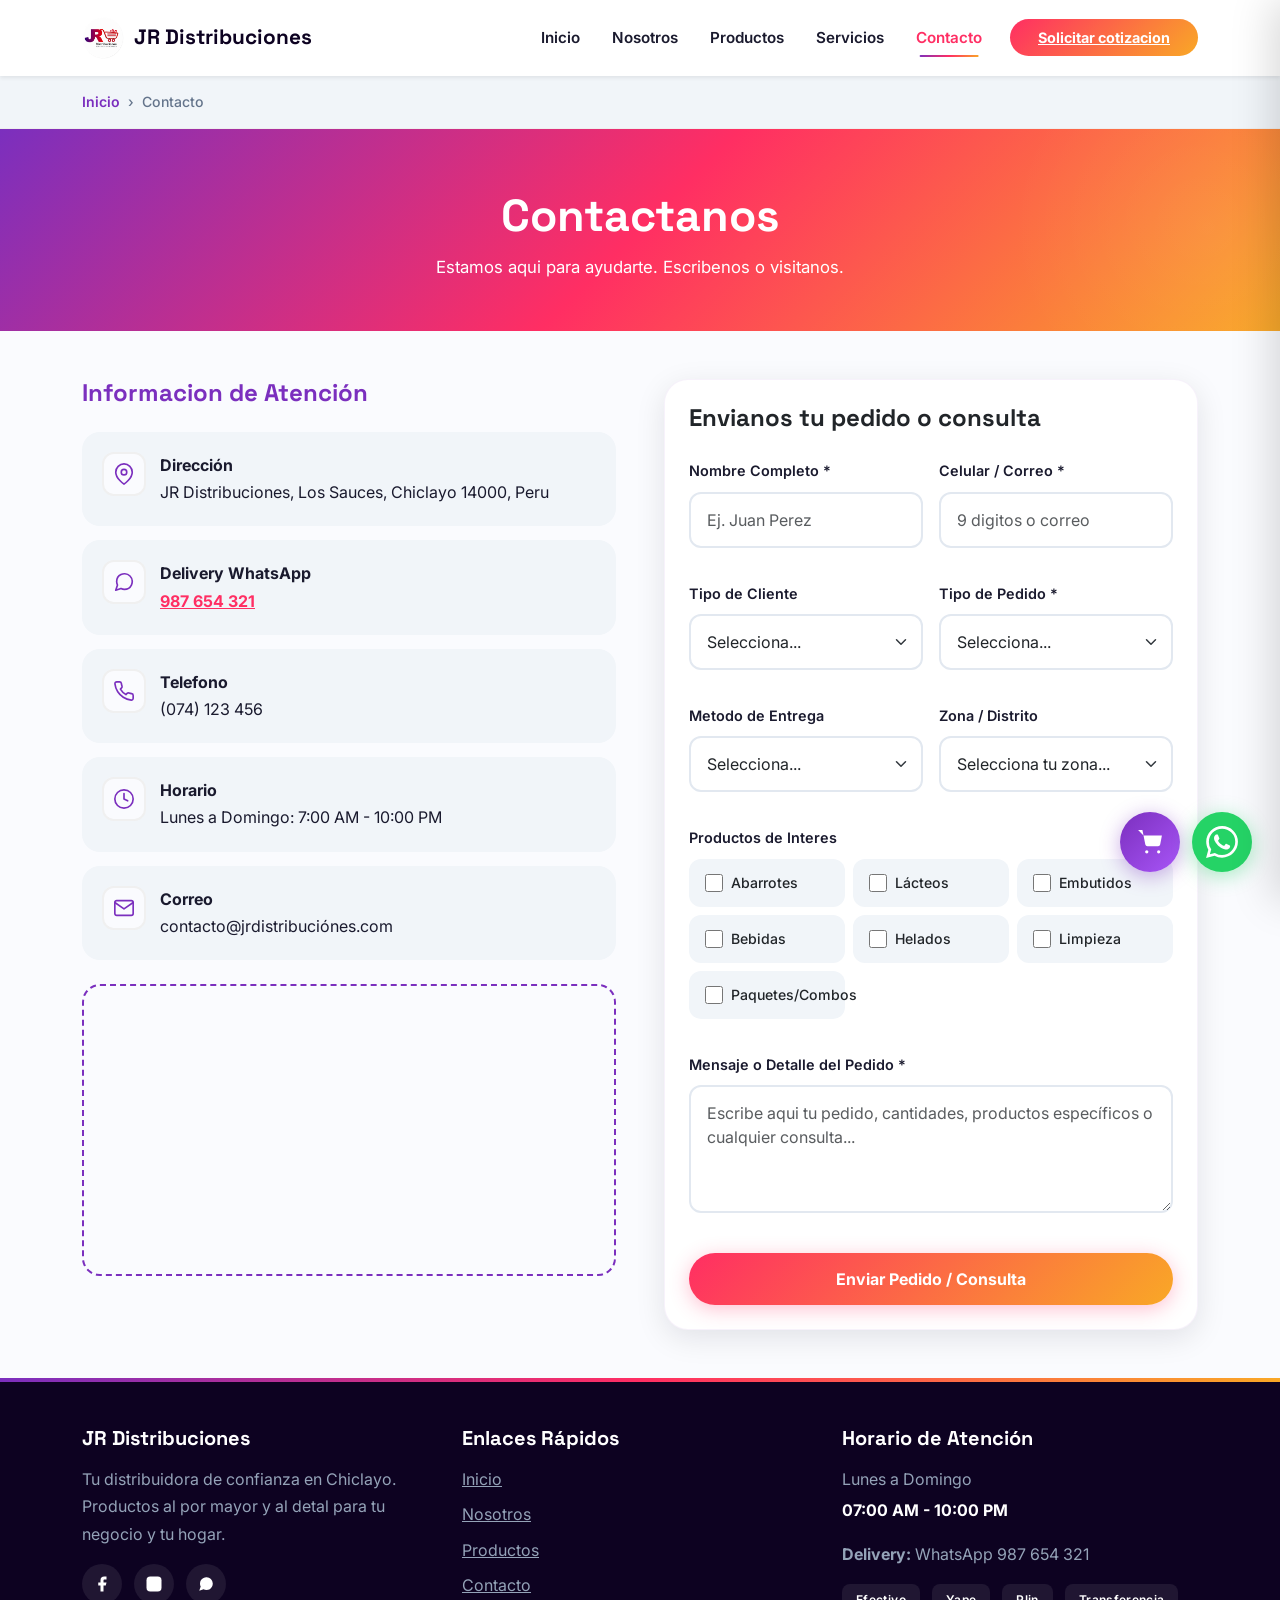
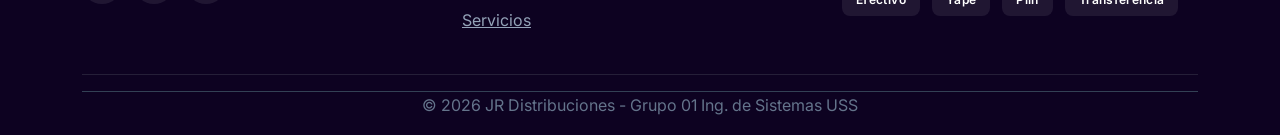
==== contacto.html @ e55aa4ce "Rediseño visual premium v3.0 - Nueva paleta de colores y hero con imagen real - Nueva paleta: Deep #" ====
<!DOCTYPE html>
<html lang="es">
<head>
  <meta charset="UTF-8">
  <meta name="viewport" content="width=device-width, initial-scale=1.0">
  <title>Contacto | JR Distribuciones</title>
  <meta name="description" content="Contactanos: dirección, WhatsApp de delivery, horarios y formulario de consultas de JR Distribuciones en Los Sauces, Chiclayo.">
  <meta property="og:title" content="Contacto | JR Distribuciones">
  <meta property="og:description" content="Dirección, WhatsApp de delivery, horarios y formulario de consultas.">
  <meta property="og:type" content="website">
  <link rel="preconnect" href="https://fonts.googleapis.com">
  <link rel="preconnect" href="https://fonts.gstatic.com" crossorigin>
  <link href="https://fonts.googleapis.com/css2?family=Montserrat:wght@600;700;800;900&family=Poppins:wght@400;500;600;700;800&family=Inter:wght@400;500;600;700&display=swap" rel="stylesheet">
  <link rel="stylesheet" href="bootstrap/css/bootstrap.min.css">
  <link rel="stylesheet" href="css/custom.css">
  <link rel="canonical" href="https://jrdistribuciónes.com/contacto.html">
</head>
<body>

<div class="page-loader"><div class="loader-spinner"></div><div class="loader-text">JR Distribuciones</div></div>
<a href="#contenido" class="skip-link">Saltar al contenido</a>

<nav class="navbar navbar-expand-lg navbar-light bg-white shadow-sm sticky-top">
  <div class="container">
    <a class="navbar-brand" href="index.html"><img src="img/logo-jr.png" alt="JR Distribuciones Logo" height="42"> JR Distribuciones</a>
    <button class="navbar-toggler" type="button" data-bs-toggle="collapse" data-bs-target="#navPrincipal" aria-label="Abrir menu"><span class="navbar-toggler-icon"></span></button>
    <div class="collapse navbar-collapse" id="navPrincipal">
      <ul class="navbar-nav ms-auto align-items-center">
        <li class="nav-item"><a class="nav-link" href="index.html">Inicio</a></li>
        <li class="nav-item"><a class="nav-link" href="nosotros.html">Nosotros</a></li>
        <li class="nav-item"><a class="nav-link" href="productos.html">Productos</a></li>
        <li class="nav-item"><a class="nav-link" href="servicios.html">Servicios</a></li>
        <li class="nav-item"><a class="nav-link active" aria-current="page" href="contacto.html">Contacto</a></li>
        <li class="nav-item"><a class="btn-cotizar" href="contacto.html">Solicitar cotizacion</a></li>
      </ul>
    </div>
  </div>
</nav>

<div class="breadcrumb-jm">
  <div class="container">
    <nav aria-label="Breadcrumb"><ol class="breadcrumb"><li class="breadcrumb-item"><a href="index.html">Inicio</a></li><li class="breadcrumb-item active" aria-current="page">Contacto</li></ol></nav>
  </div>
</div>

<div class="page-hero">
  <div class="container">
    <h1 class="anim-fade-up">Contactanos</h1>
    <p class="anim-fade-up anim-delay-1">Estamos aqui para ayudarte. Escribenos o visitanos.</p>
  </div>
</div>

<main id="contenido" class="py-5">
  <div class="container">
    <div class="row g-5">
      <div class="col-lg-6 reveal-left">
        <h4 class="fw-bold mb-4" style="color: var(--primary-purple); font-family: var(--font-titulo);">Informacion de Atención</h4>

        <div class="dato-contacto">
          <span class="dato-icono"><svg viewBox="0 0 24 24"><path d="M21 10c0 7-9 13-9 13s-9-6-9-13a9 9 0 0 1 18 0z"/><circle cx="12" cy="10" r="3"/></svg></span>
          <div><strong>Dirección</strong><p class="mb-0">JR Distribuciones, Los Sauces, Chiclayo 14000, Peru</p></div>
        </div>
        <div class="dato-contacto">
          <span class="dato-icono"><svg viewBox="0 0 24 24"><path d="M21 11.5a8.38 8.38 0 0 1-.9 3.8 8.5 8.5 0 0 1-7.6 4.7 8.38 8.38 0 0 1-3.8-.9L3 21l1.9-5.7a8.38 8.38 0 0 1-.9-3.8 8.5 8.5 0 0 1 4.7-7.6 8.38 8.38 0 0 1 3.8-.9h.5a8.48 8.48 0 0 1 8 8v.5z"/></svg></span>
          <div><strong>Delivery WhatsApp</strong><p class="mb-0"><a href="https://wa.me/51987654321" target="_blank" rel="noopener" style="color: var(--primary-coral); font-weight:700;">987 654 321</a></p></div>
        </div>
        <div class="dato-contacto">
          <span class="dato-icono"><svg viewBox="0 0 24 24"><path d="M22 16.92v3a2 2 0 0 1-2.18 2 19.79 19.79 0 0 1-8.63-3.07 19.5 19.5 0 0 1-6-6 19.79 19.79 0 0 1-3.07-8.67A2 2 0 0 1 4.11 2h3a2 2 0 0 1 2 1.72 12.84 12.84 0 0 0 .7 2.81 2 2 0 0 1-.45 2.11L8.09 9.91a16 16 0 0 0 6 6l1.27-1.27a2 2 0 0 1 2.11-.45 12.84 12.84 0 0 0 2.81.7A2 2 0 0 1 22 16.92z"/></svg></span>
          <div><strong>Telefono</strong><p class="mb-0">(074) 123 456</p></div>
        </div>
        <div class="dato-contacto">
          <span class="dato-icono"><svg viewBox="0 0 24 24"><circle cx="12" cy="12" r="10"/><polyline points="12 6 12 12 16 14"/></svg></span>
          <div><strong>Horario</strong><p class="mb-0">Lunes a Domingo: 7:00 AM - 10:00 PM</p></div>
        </div>
        <div class="dato-contacto">
          <span class="dato-icono"><svg viewBox="0 0 24 24"><path d="M4 4h16c1.1 0 2 .9 2 2v12c0 1.1-.9 2-2 2H4c-1.1 0-2-.9-2-2V6c0-1.1.9-2 2-2z"/><polyline points="22,6 12,13 2,6"/></svg></span>
          <div><strong>Correo</strong><p class="mb-0">contacto@jrdistribuciónes.com</p></div>
        </div>

        <div class="mapa-contenedor mt-4">
          <iframe title="Ubicación de JR Distribuciones" src="https://www.google.com/maps?q=JR%20Servicios%20Generales,%20Los%20Sauces,%20Chiclayo%2014000,%20Per%C3%BA&output=embed" loading="lazy"></iframe>
        </div>
      </div>

      <div class="col-lg-6 reveal-right">
        <div class="card card-jm">
          <div class="card-body p-4">
            <h4 class="fw-bold mb-4" style="font-family: var(--font-titulo);">Envianos tu pedido o consulta</h4>

            <form id="formContacto" class="form-jm" novalidate>
              <div class="row g-3">
                <div class="col-md-6 mb-3" id="campoNombre">
                  <label for="nombre" class="form-label">Nombre Completo *</label>
                  <input type="text" class="form-control" id="nombre" name="nombre" placeholder="Ej. Juan Perez" required minlength="3">
                  <div class="invalid-feedback">Ingresa tu nombre completo (minimo 3 caracteres).</div>
                </div>
                <div class="col-md-6 mb-3" id="campoContacto">
                  <label for="contactoCliente" class="form-label">Celular / Correo *</label>
                  <input type="text" class="form-control" id="contactoCliente" name="contactoCliente" placeholder="9 digitos o correo" required>
                  <div class="invalid-feedback">Ingresa un celular (9 digitos) o un correo válido.</div>
                </div>
                <div class="col-md-6 mb-3">
                  <label for="tipoCliente" class="form-label">Tipo de Cliente</label>
                  <select class="form-select" id="tipoCliente" name="tipoCliente">
                    <option value="" selected>Selecciona...</option>
                    <option value="Minimarket">Minimarket</option>
                    <option value="Restaurante">Restaurante / Comedor</option>
                    <option value="Bodega">Bodega</option>
                    <option value="Cafetería">Cafetería / Cafe</option>
                    <option value="Hotel">Hotel / Hospedaje</option>
                    <option value="Tienda">Tienda de Barrio</option>
                    <option value="Particular">Compra Personal</option>
                    <option value="Otro">Otro</option>
                  </select>
                </div>
                <div class="col-md-6 mb-3">
                  <label for="tipoConsulta" class="form-label">Tipo de Pedido *</label>
                  <select class="form-select" id="tipoConsulta" name="tipoConsulta" required>
                    <option value="" selected>Selecciona...</option>
                    <option value="Pedido regular">Pedido regular</option>
                    <option value="Cotizacion por volumen">Cotizacion por volumen (mayoreo)</option>
                    <option value="Paquete o Combo">Paquete o Combo</option>
                    <option value="Pedido personalizado">Pedido personalizado</option>
                    <option value="Consulta general">Consulta general</option>
                  </select>
                </div>
                <div class="col-md-6 mb-3">
                  <label for="metodoEntrega" class="form-label"> Metodo de Entrega</label>
                  <select class="form-select" id="metodoEntrega" name="metodoEntrega">
                    <option value="" selected>Selecciona...</option>
                    <option value="Delivery">Delivery a domicilio</option>
                    <option value="Retiro en tienda">Retiro gratis en tienda</option>
                    <option value="Ambos">Consultar disponibilidad</option>
                  </select>
                </div>
                <div class="col-md-6 mb-3">
                  <label for="zonaDistrito" class="form-label"> Zona / Distrito</label>
                  <select class="form-select" id="zonaDistrito" name="zonaDistrito">
                    <option value="" selected>Selecciona tu zona...</option>
                    <option value="Los Sauces">Los Sauces</option>
                    <option value="San Jose">San Jose</option>
                    <option value="La Victoria">La Victoria</option>
                    <option value="Pimentel">Pimentel</option>
                    <option value="Chiclayo Centro">Chiclayo Centro</option>
                    <option value="Miraflores">Miraflores</option>
                    <option value="Otro">Otro distrito</option>
                  </select>
                </div>
                <div class="col-12 mb-3">
                  <label class="form-label">Productos de Interes</label>
                  <div class="productos-check-grid">
                    <label class="producto-check"><input type="checkbox" name="interes" value="Abarrotes"> <span>Abarrotes</span></label>
                    <label class="producto-check"><input type="checkbox" name="interes" value="Lácteos"> <span>Lácteos</span></label>
                    <label class="producto-check"><input type="checkbox" name="interes" value="Embutidos"> <span>Embutidos</span></label>
                    <label class="producto-check"><input type="checkbox" name="interes" value="Bebidas"> <span>Bebidas</span></label>
                    <label class="producto-check"><input type="checkbox" name="interes" value="Helados"> <span>Helados</span></label>
                    <label class="producto-check"><input type="checkbox" name="interes" value="Limpieza"> <span>Limpieza</span></label>
                    <label class="producto-check"><input type="checkbox" name="interes" value="Paquetes"> <span>Paquetes/Combos</span></label>
                  </div>
                </div>
                <div class="col-12 mb-4" id="campoMensaje">
                  <label for="mensaje" class="form-label">Mensaje o Detalle del Pedido *</label>
                  <textarea class="form-control" id="mensaje" name="mensaje" rows="4" placeholder="Escribe aqui tu pedido, cantidades, productos específicos o cualquier consulta..." required minlength="5"></textarea>
                  <div class="invalid-feedback">Cuentanos brevemente tu pedido o consulta.</div>
                </div>
                <div class="col-12">
                  <button type="submit" class="btn btn-jm-rojo w-100"><span>Enviar Pedido / Consulta</span></button>
                </div>
              </div>
            </form>

            <div class="mensaje-exito mt-3" id="mensajeEnvio">
              <svg viewBox="0 0 24 24" style="width:24px;height:24px;stroke:#16a34a;fill:none;stroke-width:2;vertical-align:middle;margin-right:8px;"><path d="M22 11.08V12a10 10 0 1 1-5.93-9.14"/><polyline points="22 4 12 14.01 9 11.01"/></svg>
              ¡Gracias! Tu pedido/consulta ha sido preparado. Te contactaremos pronto por WhatsApp.
            </div>
          </div>
        </div>
      </div>
    </div>
  </div>
</main>

<footer class="footer-jm pt-5 pb-3">
  <div class="container">
    <div class="row g-4">
      <div class="col-lg-4"><h5>JR Distribuciones</h5><p>Tu distribuidora de confianza en Chiclayo. Productos al por mayor y al detal para tu negocio y tu hogar.</p>
        <div class="footer-social">
          <a href="#" aria-label="Facebook"><svg viewBox="0 0 24 24"><path d="M18 2h-3a5 5 0 0 0-5 5v3H7v4h3v8h4v-8h3l1-4h-4V7a1 1 0 0 1 1-1h3z"/></svg></a>
          <a href="#" aria-label="Instagram"><svg viewBox="0 0 24 24"><rect x="2" y="2" width="20" height="20" rx="5" ry="5"/><path d="M16 11.37A4 4 0 1 1 12.63 8 4 4 0 0 1 16 11.37z"/><line x1="17.5" y1="6.5" x2="17.51" y2="6.5"/></svg></a>
          <a href="https://wa.me/51987654321" target="_blank" rel="noopener" aria-label="WhatsApp"><svg viewBox="0 0 24 24"><path d="M21 11.5a8.38 8.38 0 0 1-.9 3.8 8.5 8.5 0 0 1-7.6 4.7 8.38 8.38 0 0 1-3.8-.9L3 21l1.9-5.7a8.38 8.38 0 0 1-.9-3.8 8.5 8.5 0 0 1 4.7-7.6 8.38 8.38 0 0 1 3.8-.9h.5a8.48 8.48 0 0 1 8 8v.5z"/></svg></a>
        </div>
      </div>
      <div class="col-lg-4"><h5>Enlaces Rápidos</h5><ul class="list-unstyled"><li class="mb-2"><a href="index.html">Inicio</a></li><li class="mb-2"><a href="nosotros.html">Nosotros</a></li><li class="mb-2"><a href="productos.html">Productos</a></li><li class="mb-2"><a href="contacto.html">Contacto</a></li><li class="mb-2"><a href="servicios.html">Servicios</a></li></ul></div>
      <div class="col-lg-4"><h5>Horario de Atención</h5><p class="mb-1">Lunes a Domingo</p><p class="fw-bold text-white">07:00 AM - 10:00 PM</p><p class="mt-2"><strong>Delivery:</strong> WhatsApp 987 654 321</p>
        <div class="footer-metodos-pago mt-3"><span class="metodo-pago">Efectivo</span><span class="metodo-pago">Yape</span><span class="metodo-pago">Plin</span><span class="metodo-pago">Transferencia</span></div>
      </div>
    </div>
    <hr class="border-secondary mt-4 mb-3">
    <p class="footer-copy text-center mb-0">&copy; 2026 JR Distribuciones - Grupo 01 Ing. de Sistemas USS</p>
  </div>
</footer>

<a href="https://wa.me/51987654321?text=Hola,%20quiero%20hacer%20un%20pedido" target="_blank" rel="noopener" class="whatsapp-float" aria-label="Contactar por WhatsApp"><svg viewBox="0 0 24 24" fill="#fff"><path d="M17.472 14.382c-.297-.149-1.758-.867-2.03-.967-.273-.099-.471-.148-.67.15-.197.297-.767.966-.94 1.164-.173.199-.347.223-.644.075-.297-.15-1.255-.463-2.39-1.475-.883-.788-1.48-1.761-1.653-2.059-.173-.297-.018-.458.13-.606.134-.133.298-.347.446-.52.149-.174.198-.298.298-.497.099-.198.05-.371-.025-.52-.075-.149-.669-1.612-.916-2.207-.242-.579-.487-.5-.669-.51-.173-.008-.371-.01-.57-.01-.198 0-.52.074-.792.372-.272.297-1.04 1.016-1.04 2.479 0 1.462 1.065 2.875 1.213 3.074.149.198 2.096 3.2 5.077 4.487.709.306 1.262.489 1.694.625.712.227 1.36.195 1.871.118.571-.085 1.758-.719 2.006-1.413.248-.694.248-1.289.173-1.413-.074-.124-.272-.198-.57-.347m-5.421 7.403h-.004a9.87 9.87 0 01-5.031-1.378l-.361-.214-3.741.982.998-3.648-.235-.374a9.86 9.86 0 01-1.51-5.26c.001-5.45 4.436-9.884 9.888-9.884 2.64 0 5.122 1.03 6.988 2.898a9.825 9.825 0 012.893 6.994c-.003 5.45-4.437 9.884-9.885 9.884m8.413-18.297A11.815 11.815 0 0012.05 0C5.495 0 .16 5.335.157 11.892c0 2.096.547 4.142 1.588 5.945L.057 24l6.305-1.654a11.882 11.882 0 005.683 1.448h.005c6.554 0 11.89-5.335 11.893-11.893a11.821 11.821 0 00-3.48-8.413z"/></svg><span class="whatsapp-tooltip">Escribenos por WhatsApp</span></a>
<button id="btnVolverArriba" class="btn-volver-arriba" aria-label="Volver arriba"><svg viewBox="0 0 24 24" fill="none" stroke="currentColor" stroke-width="2.5" stroke-linecap="round" stroke-linejoin="round"><polyline points="18 15 12 9 6 15"/></svg></button>

<!-- CARRITO LATERAL -->
<div class="carrito-overlay" id="carritoOverlay"></div>
<div class="carrito-panel" id="carritoPanel">
  <div class="carrito-header">
    <h5><svg viewBox="0 0 24 24" style="width:22px;height:22px;stroke:currentColor;fill:none;stroke-width:2;vertical-align:middle;margin-right:8px;"><circle cx="9" cy="21" r="1"/><circle cx="20" cy="21" r="1"/><path d="M1 1h4l2.68 13.39a2 2 0 0 0 2 1.61h9.72a2 2 0 0 0 2-1.61L23 6H6"/></svg> Mi Pedido</h5>
    <button class="carrito-cerrar" id="carritoCerrar" aria-label="Cerrar carrito">&times;</button>
  </div>
  <div class="carrito-vacio" id="carritoVacio">
    <svg viewBox="0 0 24 24" style="width:48px;height:48px;stroke:#ccc;fill:none;stroke-width:1.5;"><circle cx="9" cy="21" r="1"/><circle cx="20" cy="21" r="1"/><path d="M1 1h4l2.68 13.39a2 2 0 0 0 2 1.61h9.72a2 2 0 0 0 2-1.61L23 6H6"/></svg>
    <p>Tu carrito está vacío</p>
    <small>Agrega productos desde el catálogo</small>
  </div>
  <div class="carrito-items" id="carritoItems"></div>
  <div class="carrito-footer" id="carritoFooter" style="display:none;">
    <div class="carrito-subtotal">
      <span>Subtotal</span>
      <span id="carritoSubtotal">S/ 0.00</span>
    </div>
    <a href="https://wa.me/51987654321?text=Hola,%20quiero%20hacer%20este%20pedido:%0A" target="_blank" rel="noopener" class="btn btn-jm-rojo btn-sm w-100 mb-2" id="carritoWhatsApp"><span>Enviar pedido por WhatsApp</span></a>
    <a href="contacto.html" class="btn btn-jm-morado btn-sm w-100" id="carritoCotizar"><span>Solicitar cotizacion</span></a>
  </div>
</div>
<button class="carrito-float" id="carritoFloat" aria-label="Abrir carrito">
  <svg viewBox="0 0 24 24" fill="#fff" style="width:26px;height:26px;"><circle cx="9" cy="21" r="1.5"/><circle cx="20" cy="21" r="1.5"/><path d="M1 1h4l2.68 13.39a2 2 0 0 0 2 1.61h9.72a2 2 0 0 0 2-1.61L23 6H6"/></svg>
  <span class="carrito-contador" id="carritoContador">0</span>
</button>

<script src="js/jquery-3.7.1.min.js"></script>
<script src="js/jquery-demo.js"></script>
<script src="bootstrap/js/bootstrap.bundle.min.js"></script>
<script src="js/script.js"></script>
</body>
</html>
---- css/custom.css ----
/* =========================================================
   JR DISTRIBUCIONES - custom.css
   Identidad Visual Premium v3.0 - Rediseño Moderno
   ========================================================= */

@import url('https://fonts.googleapis.com/css2?family=Space+Grotesk:wght@400;500;600;700&family=Plus+Jakarta+Sans:wght@400;500;600;700;800&family=Inter:wght@400;500;600;700&display=swap');

:root {
  --primary-deep: #0D0221;
  --primary-purple: #7B2FBE;
  --secondary-purple: #A855F7;
  --primary-coral: #FF2E63;
  --secondary-coral: #FF6B8A;
  --accent-gold: #F9A826;
  --accent-teal: #00D2D3;
  --text-dark: #1a1a2e;
  --text-gray: #64748b;
  --text-light: #94a3b8;
  --background: #FAFBFE;
  --background-soft: #F1F5F9;
  --background-card: #FFFFFF;
  --gradient-brand: linear-gradient(135deg, #7B2FBE 0%, #FF2E63 50%, #F9A826 100%);
  --gradient-purple: linear-gradient(135deg, #7B2FBE, #A855F7);
  --gradient-coral: linear-gradient(135deg, #FF2E63, #FF6B8A);
  --gradient-dark: linear-gradient(135deg, #0D0221, #1B0A3C);
  --gradient-warm: linear-gradient(135deg, #FF2E63, #F9A826);
  --gradient-glass: linear-gradient(135deg, rgba(255,255,255,.1), rgba(255,255,255,.05));
  --shadow-sm: 0 2px 8px rgba(13,2,33,.06);
  --shadow-md: 0 8px 30px rgba(13,2,33,.1);
  --shadow-lg: 0 20px 60px rgba(13,2,33,.15);
  --shadow-xl: 0 25px 80px rgba(13,2,33,.2);
  --shadow-glow: 0 0 40px rgba(123,47,190,.2);
  --shadow-coral: 0 0 40px rgba(255,46,99,.15);
  --radius: 18px;
  --radius-lg: 24px;
  --radius-pill: 50px;
  --font-titulo: 'Space Grotesk', 'Plus Jakarta Sans', sans-serif;
  --font-sub: 'Plus Jakarta Sans', 'Space Grotesk', sans-serif;
  --font-body: 'Inter', 'Segoe UI', sans-serif;
  --transition: .3s cubic-bezier(.4,0,.2,1);
  --transition-slow: .6s cubic-bezier(.4,0,.2,1);
}

*, *::before, *::after { box-sizing: border-box; margin: 0; padding: 0; }
html { scroll-behavior: smooth; }

body {
  font-family: var(--font-body);
  color: var(--text-dark);
  background: var(--background);
  line-height: 1.7;
  -webkit-font-smoothing: antialiased;
  overflow-x: hidden;
}

/* =========================================================
   PAGE LOADER
   ========================================================= */
.page-loader {
  position: fixed;
  inset: 0;
  z-index: 99999;
  background: var(--primary-deep);
  display: flex;
  align-items: center;
  justify-content: center;
  flex-direction: column;
  transition: opacity .5s ease, visibility .5s ease;
}
.page-loader.hidden {
  opacity: 0;
  visibility: hidden;
  pointer-events: none;
}
.loader-spinner {
  width: 50px;
  height: 50px;
  border: 4px solid rgba(255,255,255,.1);
  border-top-color: var(--accent-gold);
  border-right-color: var(--primary-coral);
  border-radius: 50%;
  animation: spin .8s linear infinite;
}
.loader-text {
  margin-top: 16px;
  font-family: var(--font-titulo);
  font-weight: 700;
  background: var(--gradient-brand);
  -webkit-background-clip: text;
  -webkit-text-fill-color: transparent;
  background-clip: text;
  font-size: .9rem;
  letter-spacing: .05em;
}
@keyframes spin {
  to { transform: rotate(360deg); }
}

/* =========================================================
   NAVBAR
   ========================================================= */
.navbar {
  transition: all .4s ease !important;
  padding: 12px 0;
  background: rgba(255,255,255,.92) !important;
  backdrop-filter: blur(20px);
  -webkit-backdrop-filter: blur(20px);
}
.navbar.scrolled {
  padding: 8px 0;
  box-shadow: 0 4px 30px rgba(13,2,33,.1) !important;
}
.navbar-brand {
  font-family: var(--font-titulo);
  font-weight: 800;
  font-size: 1.3rem;
  color: var(--primary-deep) !important;
  display: flex;
  align-items: center;
  gap: 10px;
  transition: transform .3s ease;
}
.navbar-brand:hover { transform: scale(1.03); }
.navbar-brand img {
  height: 42px;
  width: auto;
}
.navbar-nav .nav-link {
  font-weight: 600;
  color: var(--text-dark) !important;
  padding: 8px 16px !important;
  border-radius: 8px;
  transition: all var(--transition);
  font-size: .95rem;
  position: relative;
}
.navbar-nav .nav-link::after {
  content: '';
  position: absolute;
  bottom: 2px;
  left: 50%;
  width: 0;
  height: 2px;
  background: var(--gradient-brand);
  transition: all .3s ease;
  transform: translateX(-50%);
  border-radius: 2px;
}
.navbar-nav .nav-link:hover::after,
.navbar-nav .nav-link.active::after {
  width: 60%;
}
.navbar-nav .nav-link:hover {
  color: var(--primary-coral) !important;
}
.navbar-nav .nav-link.active {
  color: var(--primary-coral) !important;
}
.navbar-toggler {
  border: 2px solid var(--primary-purple);
  padding: 4px 8px;
}
.navbar-toggler-icon {
  background-image: url("data:image/svg+xml,%3csvg xmlns='http://www.w3.org/2000/svg' viewBox='0 0 30 30'%3e%3cpath stroke='%237B2FBE' stroke-linecap='round' stroke-miterlimit='10' stroke-width='2' d='M4 7h22M4 15h22M4 23h22'/%3e%3c/svg%3e");
}

/* ---- BUSQUEDA NAVBAR ---- */
.nav-busqueda {
  position: relative;
}
.nav-busqueda input {
  border: 2px solid #e2e8f0;
  border-radius: var(--radius-pill);
  padding: 8px 16px 8px 38px;
  font-size: .85rem;
  font-family: var(--font-body);
  transition: all .3s ease;
  width: 180px;
}
.nav-busqueda input:focus {
  border-color: var(--primary-coral);
  box-shadow: 0 0 0 3px rgba(255,46,99,.1);
  width: 220px;
  outline: none;
}
.nav-busqueda .icono-busqueda {
  position: absolute;
  left: 12px;
  top: 50%;
  transform: translateY(-50%);
  width: 16px;
  height: 16px;
  color: var(--text-gray);
}

/* =========================================================
   HERO CON PARALLAX
   ========================================================= */
.hero-section {
  background: var(--gradient-dark);
  color: #fff;
  padding: 130px 0 150px;
  position: relative;
  overflow: hidden;
  min-height: 560px;
  display: flex;
  align-items: center;
}
.hero-section .hero-bg {
  position: absolute;
  inset: 0;
  background-image: url('../img/hero-nuevo.png');
  background-size: cover;
  background-position: center;
  background-attachment: fixed;
  opacity: .35;
  z-index: 0;
  animation: heroZoom 20s ease-in-out infinite alternate;
}
@keyframes heroZoom {
  from { transform: scale(1); }
  to { transform: scale(1.08); }
}
.hero-section::before {
  content: '';
  position: absolute;
  top: -40%;
  right: -15%;
  width: 600px;
  height: 600px;
  background: radial-gradient(circle, rgba(123,47,190,.3) 0%, transparent 70%);
  border-radius: 50%;
  animation: float 6s ease-in-out infinite;
  z-index: 1;
}
.hero-section::after {
  content: '';
  position: absolute;
  bottom: -30%;
  left: -10%;
  width: 500px;
  height: 500px;
  background: radial-gradient(circle, rgba(255,46,99,.2) 0%, transparent 70%);
  border-radius: 50%;
  animation: float 8s ease-in-out infinite reverse;
  z-index: 1;
}
.hero-section h1 {
  font-family: var(--font-titulo);
  font-weight: 800;
  font-size: clamp(2.2rem, 5vw, 3.8rem);
  letter-spacing: -.03em;
  line-height: 1.15;
  text-shadow: 0 4px 30px rgba(0,0,0,.3);
}
.hero-section p {
  font-size: clamp(1rem, 2vw, 1.25rem);
  opacity: .95;
  max-width: 600px;
  line-height: 1.7;
  text-shadow: 0 2px 10px rgba(0,0,0,.2);
}
.hero-section .hero-sub {
  font-family: var(--font-sub);
  font-size: .95rem;
  opacity: .8;
  letter-spacing: .05em;
  text-transform: uppercase;
  font-weight: 600;
  margin-bottom: 12px;
}
.hero-botones { display: flex; gap: 14px; flex-wrap: wrap; }
.hero-particle {
  position: absolute;
  border-radius: 50%;
  background: rgba(255,255,255,.1);
  animation: float 6s ease-in-out infinite;
}

/* =========================================================
   BREADCRUMB
   ========================================================= */
.breadcrumb-jm {
  background: var(--background-soft);
  padding: 14px 0;
  margin-bottom: 0;
  border-bottom: 1px solid #eee;
}
.breadcrumb-jm .breadcrumb {
  margin: 0;
  font-size: .88rem;
}
.breadcrumb-jm .breadcrumb-item a {
  color: var(--primary-purple);
  text-decoration: none;
  font-weight: 600;
  transition: color .2s ease;
}
.breadcrumb-jm .breadcrumb-item a:hover { color: var(--primary-coral); }
.breadcrumb-jm .breadcrumb-item.active { color: var(--text-gray); font-weight: 500; }
.breadcrumb-jm .breadcrumb-item + .breadcrumb-item::before {
  content: '›';
  color: var(--text-gray);
}

/* =========================================================
   BOTONES
   ========================================================= */
.btn-jm-rojo {
  background: var(--gradient-warm);
  color: #fff;
  border: none;
  border-radius: var(--radius-pill);
  padding: 14px 40px;
  font-weight: 700;
  font-family: var(--font-body);
  transition: all var(--transition);
  position: relative;
  overflow: hidden;
  box-shadow: 0 4px 20px rgba(255,46,99,.3);
}
.btn-jm-rojo::before {
  content: '';
  position: absolute;
  inset: 0;
  background: var(--gradient-brand);
  transform: translateX(-101%);
  transition: transform .4s cubic-bezier(.4,0,.2,1);
  border-radius: var(--radius-pill);
  z-index: 0;
}
.btn-jm-rojo span { position: relative; z-index: 1; }
.btn-jm-rojo:hover {
  color: #fff;
  transform: translateY(-3px);
  box-shadow: 0 12px 35px rgba(255,46,99,.4);
}
.btn-jm-rojo:hover::before { transform: translateX(0); }

.btn-jm-blanco {
  background: #fff;
  color: var(--primary-deep);
  border: 2px solid rgba(255,255,255,.3);
  border-radius: var(--radius-pill);
  padding: 14px 40px;
  font-weight: 700;
  transition: all var(--transition);
  position: relative;
  overflow: hidden;
  backdrop-filter: blur(10px);
}
.btn-jm-blanco::before {
  content: '';
  position: absolute;
  inset: 0;
  background: rgba(255,255,255,.2);
  transform: translateX(-101%);
  transition: transform .4s cubic-bezier(.4,0,.2,1);
  border-radius: var(--radius-pill);
  z-index: 0;
}
.btn-jm-blanco span { position: relative; z-index: 1; }
.btn-jm-blanco:hover {
  background: transparent;
  color: #fff;
  border-color: #fff;
  transform: translateY(-3px);
  box-shadow: 0 12px 35px rgba(255,255,255,.2);
}
.btn-jm-blanco:hover::before { transform: translateX(0); }

.btn-jm-morado {
  background: var(--gradient-purple);
  color: #fff;
  border: none;
  border-radius: var(--radius-pill);
  padding: 14px 40px;
  font-weight: 700;
  transition: all var(--transition);
  position: relative;
  overflow: hidden;
  box-shadow: 0 4px 20px rgba(123,47,190,.3);
}
.btn-jm-morado::before {
  content: '';
  position: absolute;
  inset: 0;
  background: var(--gradient-brand);
  transform: translateX(-101%);
  transition: transform .4s cubic-bezier(.4,0,.2,1);
  border-radius: var(--radius-pill);
  z-index: 0;
}
.btn-jm-morado span { position: relative; z-index: 1; }
.btn-jm-morado:hover {
  color: #fff;
  transform: translateY(-3px);
  box-shadow: 0 12px 35px rgba(123,47,190,.4);
}
.btn-jm-morado:hover::before { transform: translateX(0); }

.btn-cotizar {
  background: var(--gradient-warm);
  color: #fff;
  border: none;
  border-radius: var(--radius-pill);
  padding: 10px 28px;
  font-weight: 700;
  font-size: .9rem;
  transition: all var(--transition);
}
.btn-cotizar:hover {
  background: var(--primary-purple);
  color: #fff;
  transform: translateY(-2px);
  box-shadow: 0 6px 18px rgba(255,46,99,.3);
}
.navbar .btn-cotizar { margin-left: 12px; }

/* =========================================================
   TARJETAS
   ========================================================= */
.card-jm {
  border: 1px solid rgba(123,47,190,.06);
  border-radius: var(--radius-lg);
  box-shadow: var(--shadow-md);
  transition: all .4s cubic-bezier(.4,0,.2,1);
  overflow: hidden;
  height: 100%;
  background: var(--background-card);
  position: relative;
}
.card-jm::before {
  content: '';
  position: absolute;
  inset: 0;
  border-radius: var(--radius-lg);
  opacity: 0;
  transition: opacity .4s ease;
  z-index: 0;
}
.card-jm:hover {
  transform: translateY(-10px);
  box-shadow: var(--shadow-lg), var(--shadow-glow);
  border-color: rgba(123,47,190,.12);
}
.card-jm:hover::before { opacity: 1; }
.card-jm .card-body {
  padding: 30px 26px;
  position: relative;
  z-index: 1;
}
.card-jm .card-title {
  font-family: var(--font-titulo);
  font-weight: 700;
  font-size: 1.15rem;
  color: var(--primary-deep);
}
.card-jm .card-text {
  color: var(--text-gray);
  line-height: 1.6;
}

.card-jm-rojo { border-top: 4px solid var(--primary-coral); }
.card-jm-rojo::before { background: linear-gradient(135deg, rgba(255,46,99,.04) 0%, transparent 100%); }
.card-jm-morado { border-top: 4px solid var(--primary-purple); }
.card-jm-morado::before { background: linear-gradient(135deg, rgba(123,47,190,.04) 0%, transparent 100%); }

/* =========================================================
   PRODUCTO
   ========================================================= */
.card-producto {
  border: 1px solid rgba(123,47,190,.06);
  border-radius: var(--radius-lg);
  overflow: hidden;
  transition: all .4s cubic-bezier(.4,0,.2,1);
  box-shadow: var(--shadow-sm);
  height: 100%;
  background: var(--background-card);
  position: relative;
}
.card-producto:hover {
  transform: translateY(-10px) scale(1.01);
  box-shadow: var(--shadow-lg), var(--shadow-glow);
  border-color: rgba(123,47,190,.15);
}
.card-producto .producto-img-wrapper {
  position: relative;
  overflow: hidden;
  height: 200px;
  background: linear-gradient(135deg, #f8f9ff, #f1f5f9);
}
.card-producto .producto-img {
  width: 100%;
  height: 100%;
  object-fit: cover;
  transition: transform .5s cubic-bezier(.4,0,.2,1);
}
.card-producto:hover .producto-img {
  transform: scale(1.1);
}
.card-producto .producto-badge {
  position: absolute;
  top: 12px;
  left: 12px;
  z-index: 2;
}
.card-producto .card-body {
  padding: 20px;
  text-align: center;
}
.card-producto h6 {
  font-family: var(--font-titulo);
  font-weight: 700;
  color: var(--primary-deep);
}
.card-producto .producto-precio {
  font-size: 1.35rem;
  font-weight: 800;
  background: var(--gradient-warm);
  -webkit-background-clip: text;
  -webkit-text-fill-color: transparent;
  background-clip: text;
  margin: 8px 0 4px;
  font-family: var(--font-titulo);
}
.card-producto .producto-desc {
  font-size: .87rem;
  color: var(--text-gray);
}
.card-producto .badge-categoria {
  display: inline-block;
  font-size: .7rem;
  font-weight: 600;
  text-transform: uppercase;
  letter-spacing: .05em;
  background: linear-gradient(135deg, rgba(123,47,190,.08), rgba(255,46,99,.08));
  color: var(--primary-purple);
  padding: 4px 14px;
  border-radius: 50px;
}

/* =========================================================
   FILTROS
   ========================================================= */
.filtro-btn {
  padding: 10px 26px;
  border-radius: var(--radius-pill);
  border: 2px solid var(--primary-purple);
  background: #fff;
  color: var(--primary-purple);
  font-weight: 600;
  font-size: .9rem;
  cursor: pointer;
  transition: all .3s ease;
  font-family: var(--font-body);
}
.filtro-btn:hover {
  background: rgba(123,47,190,.08);
  transform: translateY(-2px);
}
.filtro-btn.activo {
  background: var(--primary-purple);
  color: #fff;
  box-shadow: 0 4px 14px rgba(123,47,190,.3);
}

/* =========================================================
   ICONOS SVG
   ========================================================= */
.icono-svg {
  width: 52px;
  height: 52px;
  stroke: currentColor;
  stroke-width: 2;
  stroke-linecap: round;
  stroke-linejoin: round;
  fill: none;
  margin-bottom: 18px;
  transition: all .4s cubic-bezier(.4,0,.2,1);
}
.card-jm:hover .icono-svg {
  transform: scale(1.2) rotate(-8deg);
}
.icono-svg-rojo { color: var(--primary-coral); }
.icono-svg-morado { color: var(--primary-purple); }
.icono-svg-grande { width: 64px; height: 64px; }

/* =========================================================
   CONTADORES / ESTADISTICAS
   ========================================================= */
.seccion-contadores {
  background: var(--gradient-dark);
  color: #fff;
  padding: 70px 0;
  position: relative;
  overflow: hidden;
}
.seccion-contadores::before {
  content: '';
  position: absolute;
  top: -50%;
  right: -10%;
  width: 400px;
  height: 400px;
  background: radial-gradient(circle, rgba(123,47,190,.15) 0%, transparent 70%);
  border-radius: 50%;
}
.seccion-contadores::after {
  content: '';
  position: absolute;
  bottom: -40%;
  left: -10%;
  width: 350px;
  height: 350px;
  background: radial-gradient(circle, rgba(255,46,99,.1) 0%, transparent 70%);
  border-radius: 50%;
}
.contador-item {
  text-align: center;
  padding: 20px;
}
.contador-numero {
  font-family: var(--font-titulo);
  font-weight: 900;
  font-size: clamp(2.5rem, 5vw, 3.5rem);
  line-height: 1;
  margin-bottom: 8px;
  background: linear-gradient(135deg, #fff, #F9A826);
  -webkit-background-clip: text;
  -webkit-text-fill-color: transparent;
  background-clip: text;
}
.contador-numero .contador-simbolo {
  font-size: .6em;
  opacity: .8;
}
.contador-label {
  font-family: var(--font-sub);
  font-size: .95rem;
  opacity: .85;
  font-weight: 500;
  letter-spacing: .03em;
}
.contador-linea {
  width: 40px;
  height: 3px;
  background: rgba(255,255,255,.4);
  margin: 12px auto 0;
  border-radius: 3px;
}

/* =========================================================
   CAROUSEL / SLIDER
   ========================================================= */
.carousel-jm .carousel-item {
  transition: transform .6s ease-in-out;
}
.carousel-jm .carousel-indicators [data-bs-target] {
  background-color: var(--primary-coral);
  width: 12px;
  height: 12px;
  border-radius: 50%;
  border: none;
}
.carousel-jm .carousel-indicators .active {
  background-color: var(--primary-purple);
  transform: scale(1.2);
}
.carousel-jm .carousel-control-prev-icon,
.carousel-jm .carousel-control-next-icon {
  width: 48px;
  height: 48px;
  background-color: rgba(255,255,255,.9);
  border-radius: 50%;
  padding: 12px;
  transition: all .3s ease;
}
.carousel-jm .carousel-control-prev-icon:hover,
.carousel-jm .carousel-control-next-icon:hover {
  background-color: var(--primary-coral);
}
.carousel-slide {
  position: relative;
  border-radius: var(--radius);
  overflow: hidden;
  min-height: 380px;
  display: flex;
  align-items: center;
  background-size: cover;
  background-position: center;
}
.carousel-slide .slide-overlay {
  position: absolute;
  inset: 0;
  background: linear-gradient(135deg, rgba(123,47,190,.85) 0%, rgba(255,46,99,.7) 100%);
  display: flex;
  align-items: center;
}
.carousel-slide .slide-content {
  padding: 50px;
  color: #fff;
  position: relative;
  z-index: 2;
  max-width: 550px;
}
.carousel-slide .slide-content h2 {
  font-family: var(--font-titulo);
  font-weight: 900;
  font-size: clamp(1.8rem, 3vw, 2.5rem);
  margin-bottom: 12px;
  line-height: 1.2;
}
.carousel-slide .slide-content p {
  font-size: 1.05rem;
  opacity: .9;
  margin-bottom: 24px;
}

/* =========================================================
   MARCAS / PROVEEDORES
   ========================================================= */
.seccion-marcas {
  padding: 50px 0;
  background: var(--background);
  border-top: 1px solid #eee;
  border-bottom: 1px solid #eee;
}
.marca-item {
  display: flex;
  align-items: center;
  justify-content: center;
  padding: 20px;
  opacity: .5;
  filter: grayscale(100%);
  transition: all .4s ease;
}
.marca-item:hover {
  opacity: 1;
  filter: grayscale(0%);
  transform: scale(1.08);
}
.marca-item img {
  max-height: 50px;
  width: auto;
}
.marca-item .marca-placeholder {
  font-family: var(--font-titulo);
  font-weight: 800;
  font-size: 1.3rem;
  color: var(--text-gray);
  letter-spacing: .02em;
}

/* =========================================================
   TESTIMONIOS
   ========================================================= */
.seccion-testimonios {
  background: var(--background-soft);
  padding: 80px 0;
}
.testimonio-card {
  background: var(--background-card);
  border-radius: var(--radius-lg);
  padding: 36px 30px;
  box-shadow: var(--shadow-md);
  position: relative;
  transition: all .4s ease;
  height: 100%;
  border: 1px solid rgba(123,47,190,.06);
}
.testimonio-card:hover {
  transform: translateY(-8px);
  box-shadow: var(--shadow-lg), var(--shadow-glow);
}
.testimonio-card::before {
  content: '\201C';
  position: absolute;
  top: 16px;
  left: 24px;
  font-size: 4rem;
  font-family: Georgia, serif;
  background: var(--gradient-brand);
  -webkit-background-clip: text;
  -webkit-text-fill-color: transparent;
  background-clip: text;
  opacity: .2;
  line-height: 1;
}
.testimonio-stars {
  display: flex;
  gap: 3px;
  margin-bottom: 14px;
}
.testimonio-stars svg {
  width: 16px;
  height: 16px;
  fill: #f59e0b;
  stroke: none;
}
.testimonio-texto {
  font-style: italic;
  color: var(--text-gray);
  line-height: 1.7;
  margin-bottom: 20px;
  font-size: .95rem;
}
.testimonio-autor {
  display: flex;
  align-items: center;
  gap: 14px;
}
.testimonio-avatar {
  width: 52px;
  height: 52px;
  border-radius: 50%;
  object-fit: cover;
  border: 3px solid var(--background-soft);
}
.testimonio-avatar-placeholder {
  width: 52px;
  height: 52px;
  border-radius: 50%;
  background: var(--gradient-brand);
  color: #fff;
  display: flex;
  align-items: center;
  justify-content: center;
  font-weight: 800;
  font-size: 1.1rem;
  font-family: var(--font-titulo);
  flex-shrink: 0;
}
.testimonio-nombre {
  font-weight: 700;
  color: var(--text-dark);
  font-size: .95rem;
}
.testimonio-cargo {
  font-size: .8rem;
  color: var(--text-gray);
}

/* =========================================================
   NEWSLETTER
   ========================================================= */
.seccion-newsletter {
  background: var(--gradient-purple);
  padding: 60px 0;
  color: #fff;
}
.newsletter-form {
  display: flex;
  gap: 0;
  max-width: 500px;
  margin: 0 auto;
}
.newsletter-form input {
  flex: 1;
  border: none;
  padding: 14px 24px;
  border-radius: var(--radius-pill) 0 0 var(--radius-pill);
  font-family: var(--font-body);
  font-size: .95rem;
  outline: none;
}
.newsletter-form button {
  background: var(--primary-coral);
  color: #fff;
  border: none;
  padding: 14px 30px;
  border-radius: 0 var(--radius-pill) var(--radius-pill) 0;
  font-weight: 700;
  font-family: var(--font-body);
  cursor: pointer;
  transition: all .3s ease;
  white-space: nowrap;
}
.newsletter-form button:hover {
  background: var(--text-dark);
}

/* =========================================================
   WHATSAPP FLOTANTE
   ========================================================= */
.whatsapp-float {
  position: fixed;
  bottom: 28px;
  right: 28px;
  z-index: 9998;
  width: 60px;
  height: 60px;
  border-radius: 50%;
  background: #25D366;
  color: #fff;
  display: flex;
  align-items: center;
  justify-content: center;
  box-shadow: 0 4px 20px rgba(37,211,102,.4);
  transition: all .3s ease;
  text-decoration: none;
  animation: pulse-whatsapp 2s infinite;
}
.whatsapp-float:hover {
  transform: scale(1.1);
  box-shadow: 0 6px 28px rgba(37,211,102,.5);
  color: #fff;
}
.whatsapp-float svg {
  width: 32px;
  height: 32px;
}
@keyframes pulse-whatsapp {
  0% { box-shadow: 0 0 0 0 rgba(37,211,102,.4); }
  70% { box-shadow: 0 0 0 15px rgba(37,211,102,0); }
  100% { box-shadow: 0 0 0 0 rgba(37,211,102,0); }
}
.whatsapp-tooltip {
  position: absolute;
  right: 70px;
  top: 50%;
  transform: translateY(-50%);
  background: var(--text-dark);
  color: #fff;
  padding: 8px 14px;
  border-radius: 8px;
  font-size: .8rem;
  font-weight: 600;
  white-space: nowrap;
  opacity: 0;
  visibility: hidden;
  transition: all .3s ease;
}
.whatsapp-float:hover .whatsapp-tooltip {
  opacity: 1;
  visibility: visible;
}

/* =========================================================
   BOTON VOLVER ARRIBA
   ========================================================= */
.btn-volver-arriba {
  position: fixed;
  bottom: 28px;
  left: 28px;
  z-index: 9998;
  width: 48px;
  height: 48px;
  border-radius: 50%;
  background: var(--primary-purple);
  color: #fff;
  border: none;
  display: flex;
  align-items: center;
  justify-content: center;
  box-shadow: 0 4px 16px rgba(123,47,190,.3);
  transition: all .4s ease;
  opacity: 0;
  visibility: hidden;
  transform: translateY(20px);
  cursor: pointer;
}
.btn-volver-arriba.visible {
  opacity: 1;
  visibility: visible;
  transform: translateY(0);
}
.btn-volver-arriba:hover {
  background: var(--primary-coral);
  transform: translateY(-4px);
  box-shadow: 0 6px 24px rgba(255,46,99,.3);
}
.btn-volver-arriba svg {
  width: 22px;
  height: 22px;
}

/* =========================================================
   PASOS
   ========================================================= */
.paso-numero {
  width: 56px;
  height: 56px;
  background: var(--gradient-brand);
  color: #fff;
  border-radius: 50%;
  display: inline-flex;
  align-items: center;
  justify-content: center;
  font-weight: 800;
  font-size: 1.2rem;
  margin-bottom: 16px;
  font-family: var(--font-titulo);
  box-shadow: 0 4px 14px rgba(123,47,190,.2);
}
.card-paso {
  background: var(--background);
  border: 2px solid #f0f0f0;
  border-radius: var(--radius);
  padding: 28px 20px;
  text-align: center;
  transition: all .4s ease;
}
.card-paso:hover {
  transform: translateY(-6px);
  box-shadow: var(--shadow-md);
  border-color: var(--primary-purple);
}

/* =========================================================
   CANVAS
   ========================================================= */
.grafico-contenedor {
  background: var(--background);
  border: none;
  border-radius: var(--radius);
  box-shadow: var(--shadow-md);
  padding: 30px;
}
canvas { max-width: 100%; border-radius: 12px; }

/* =========================================================
   FORMULARIO
   ========================================================= */
.form-jm .form-control,
.form-jm .form-select {
  border: 2px solid #e2e8f0;
  border-radius: 12px;
  padding: 14px 16px;
  transition: border-color .25s ease, box-shadow .25s ease;
  font-family: var(--font-body);
}
.form-jm .form-control:focus,
.form-jm .form-select:focus {
  border-color: var(--primary-purple);
  box-shadow: 0 0 0 3px rgba(123,47,190,.12);
}
.form-jm .form-control.is-invalid {
  border-color: var(--primary-coral);
  box-shadow: 0 0 0 3px rgba(255,46,99,.12);
}
.form-jm .form-label {
  font-weight: 600;
  color: var(--text-dark);
  font-size: .9rem;
}

/* =========================================================
   MAPA
   ========================================================= */
.mapa-contenedor {
  border: 2px dashed var(--primary-purple);
  border-radius: var(--radius);
  overflow: hidden;
  min-height: 280px;
}
.mapa-contenedor iframe { width: 100%; height: 280px; border: 0; }

/* =========================================================
   MENSAJE EXITO
   ========================================================= */
.mensaje-exito {
  display: none;
  padding: 18px;
  border-radius: 12px;
  background: rgba(34,197,94,.08);
  color: #16a34a;
  font-weight: 600;
  text-align: center;
  border: 1px solid rgba(34,197,94,.2);
}
.mensaje-exito.visible { display: block; animation: fadeInUp .4s ease; }

/* =========================================================
   FOOTER
   ========================================================= */
.footer-jm {
  background: var(--primary-deep);
  color: #94a3b8;
  position: relative;
}
.footer-jm::before {
  content: '';
  position: absolute;
  top: 0;
  left: 0;
  right: 0;
  height: 4px;
  background: var(--gradient-brand);
}
.footer-jm h5 {
  font-family: var(--font-titulo);
  color: #fff;
  font-weight: 700;
  margin-bottom: 16px;
}
.footer-jm a {
  color: #94a3b8;
  transition: color .2s ease, padding-left .2s ease;
}
.footer-jm a:hover {
  color: var(--primary-coral);
  padding-left: 4px;
}
.footer-copy { border-top: 1px solid #334155; color: #64748b; }
.footer-social {
  display: flex;
  gap: 12px;
  margin-top: 16px;
}
.footer-social a {
  width: 40px;
  height: 40px;
  border-radius: 50%;
  background: rgba(255,255,255,.08);
  display: flex;
  align-items: center;
  justify-content: center;
  transition: all .3s ease;
}
.footer-social a:hover {
  background: var(--primary-coral);
  transform: translateY(-3px);
  padding-left: 0;
}
.footer-social a svg {
  width: 18px;
  height: 18px;
  fill: #fff;
}
.footer-metodos-pago {
  display: flex;
  gap: 12px;
  margin-top: 16px;
  flex-wrap: wrap;
}
.footer-metodos-pago .metodo-pago {
  background: rgba(255,255,255,.08);
  border-radius: 8px;
  padding: 6px 14px;
  font-size: .75rem;
  font-weight: 600;
  color: #fff;
  letter-spacing: .03em;
}

/* =========================================================
   SKIP LINK
   ========================================================= */
.skip-link {
  position: absolute;
  left: -999px;
  top: 0;
  background: var(--primary-coral);
  color: #fff;
  padding: 10px 16px;
  z-index: 99999;
  font-weight: 700;
}
.skip-link:focus { left: 0; }

/* =========================================================
   TITULOS
   ========================================================= */
.titulo-seccion {
  font-family: var(--font-titulo);
  font-weight: 800;
  letter-spacing: -.02em;
  color: var(--primary-deep);
}
.subtitulo-seccion {
  font-family: var(--font-sub);
  color: var(--text-gray);
  max-width: 600px;
  margin: 0 auto;
}
.section-divider {
  width: 80px;
  height: 4px;
  background: var(--gradient-brand);
  border-radius: 4px;
  margin: 16px auto 20px;
  position: relative;
}
.section-divider::after {
  content: '';
  position: absolute;
  top: -3px;
  left: 50%;
  transform: translateX(-50%);
  width: 10px;
  height: 10px;
  background: var(--accent-gold);
  border-radius: 50%;
  box-shadow: 0 0 12px rgba(249,168,38,.4);
}

/* =========================================================
   VALORES
   ========================================================= */
.card-valor {
  background: var(--background);
  border: 2px solid #f0f0f0;
  border-radius: var(--radius);
  padding: 30px 18px;
  text-align: center;
  transition: all .4s ease;
}
.card-valor:hover {
  transform: translateY(-8px);
  box-shadow: var(--shadow-md);
  border-color: var(--primary-purple);
}
.card-valor .valor-icono {
  width: 64px;
  height: 64px;
  margin: 0 auto 16px;
  background: var(--background-soft);
  border-radius: 16px;
  display: flex;
  align-items: center;
  justify-content: center;
  transition: all .3s ease;
}
.card-valor .valor-icono svg {
  width: 30px;
  height: 30px;
  stroke: var(--primary-purple);
  stroke-width: 1.8;
  stroke-linecap: round;
  stroke-linejoin: round;
  fill: none;
}
.card-valor:hover .valor-icono {
  background: var(--gradient-brand);
  transform: scale(1.1);
  border-radius: 50%;
}
.card-valor:hover .valor-icono svg {
  stroke: #fff;
}
.card-valor h6 {
  font-family: var(--font-titulo);
  font-weight: 700;
  color: var(--text-dark);
  margin-bottom: 6px;
}
.card-valor p { color: var(--text-gray); font-size: .87rem; margin: 0; }

/* =========================================================
   DATOS CONTACTO
   ========================================================= */
.dato-contacto {
  display: flex;
  gap: 14px;
  padding: 18px;
  background: var(--background-soft);
  border-radius: var(--radius);
  margin-bottom: 14px;
  transition: all .3s ease;
  border: 2px solid transparent;
}
.dato-contacto:hover {
  background: rgba(123,47,190,.04);
  border-color: var(--primary-purple);
  transform: translateX(4px);
}
.dato-contacto .dato-icono {
  width: 44px;
  height: 44px;
  background: var(--background);
  border-radius: 12px;
  display: flex;
  align-items: center;
  justify-content: center;
  flex-shrink: 0;
  border: 2px solid #f0f0f0;
  transition: all .3s ease;
}
.dato-contacto .dato-icono svg {
  width: 22px;
  height: 22px;
  stroke: var(--primary-purple);
  stroke-width: 1.8;
  stroke-linecap: round;
  stroke-linejoin: round;
  fill: none;
}
.dato-contacto:hover .dato-icono {
  background: var(--gradient-brand);
  border-color: transparent;
}
.dato-contacto:hover .dato-icono svg {
  stroke: #fff;
}

/* =========================================================
   PAGINA INTERNA HERO
   ========================================================= */
.page-hero {
  background: var(--gradient-brand);
  color: #fff;
  padding: 60px 0 50px;
  text-align: center;
  position: relative;
  overflow: hidden;
}
.page-hero::before {
  content: '';
  position: absolute;
  top: -50%;
  right: -10%;
  width: 400px;
  height: 400px;
  background: radial-gradient(circle, rgba(255,255,255,.06) 0%, transparent 70%);
  border-radius: 50%;
}
.page-hero h1 {
  font-family: var(--font-titulo);
  font-weight: 900;
  font-size: clamp(1.8rem, 4vw, 2.8rem);
  margin-bottom: 10px;
}
.page-hero p {
  opacity: .85;
  font-size: 1.05rem;
  max-width: 500px;
  margin: 0 auto;
}

/* =========================================================
   ANIMACIONES
   ========================================================= */
@keyframes fadeInUp {
  from { opacity: 0; transform: translateY(30px); }
  to { opacity: 1; transform: translateY(0); }
}
@keyframes fadeInLeft {
  from { opacity: 0; transform: translateX(-30px); }
  to { opacity: 1; transform: translateX(0); }
}
@keyframes fadeInRight {
  from { opacity: 0; transform: translateX(30px); }
  to { opacity: 1; transform: translateX(0); }
}
@keyframes float {
  0%, 100% { transform: translateY(0); }
  50% { transform: translateY(-10px); }
}
@keyframes scaleIn {
  from { opacity: 0; transform: scale(.9); }
  to { opacity: 1; transform: scale(1); }
}

.anim-fade-up { animation: fadeInUp .6s ease both; }
.anim-fade-left { animation: fadeInLeft .6s ease both; }
.anim-fade-right { animation: fadeInRight .6s ease both; }
.anim-scale { animation: scaleIn .6s ease both; }
.anim-delay-1 { animation-delay: .1s; }
.anim-delay-2 { animation-delay: .2s; }
.anim-delay-3 { animation-delay: .3s; }
.anim-delay-4 { animation-delay: .4s; }

.reveal {
  opacity: 0;
  transform: translateY(40px);
  transition: opacity .8s cubic-bezier(.4,0,.2,1), transform .8s cubic-bezier(.4,0,.2,1);
}
.reveal.visible {
  opacity: 1;
  transform: translateY(0);
}
.reveal-left {
  opacity: 0;
  transform: translateX(-40px);
  transition: opacity .8s cubic-bezier(.4,0,.2,1), transform .8s cubic-bezier(.4,0,.2,1);
}
.reveal-left.visible {
  opacity: 1;
  transform: translateX(0);
}
.reveal-right {
  opacity: 0;
  transform: translateX(40px);
  transition: opacity .8s cubic-bezier(.4,0,.2,1), transform .8s cubic-bezier(.4,0,.2,1);
}
.reveal-right.visible {
  opacity: 1;
  transform: translateX(0);
}

/* =========================================================
   UTILIDADES
   ========================================================= */
.bg-gradient-brand { background: var(--gradient-brand); }
.bg-gradient-purple { background: var(--gradient-purple); }
.text-gradient {
  background: var(--gradient-brand);
  -webkit-background-clip: text;
  -webkit-text-fill-color: transparent;
  background-clip: text;
}

/* =========================================================
   MODAL LIQUIDACION
   ========================================================= */
.modal-liquidacion {
  border: none;
  border-radius: var(--radius-lg);
  overflow: hidden;
  box-shadow: var(--shadow-xl);
  max-width: 820px;
}
.modal-liquidacion .modal-body { position: relative; }
.btn-close-modal-liquidacion {
  position: absolute;
  top: 12px;
  right: 16px;
  z-index: 10;
  background: rgba(255,255,255,.9);
  border: none;
  width: 36px;
  height: 36px;
  border-radius: 50%;
  font-size: 1.3rem;
  color: var(--text-dark);
  cursor: pointer;
  display: flex;
  align-items: center;
  justify-content: center;
  transition: all .2s ease;
  line-height: 1;
  box-shadow: 0 2px 8px rgba(0,0,0,.15);
}
.btn-close-modal-liquidacion:hover {
  background: var(--primary-coral);
  color: #fff;
  transform: scale(1.1);
}
#modalLiquidacion .modal-backdrop {
  background: rgba(0,0,0,.6);
  backdrop-filter: blur(4px);
}
#modalLiquidacion.show .modal-content {
  animation: modalSlideIn .4s cubic-bezier(.4,0,.2,1);
}
@keyframes modalSlideIn {
  from { opacity: 0; transform: scale(.92) translateY(20px); }
  to { opacity: 1; transform: scale(1) translateY(0); }
}
.modal-liquidacion .btn-jm-rojo {
  padding: 12px 28px;
  font-size: .9rem;
}
.modal-liquidacion .btn-jm-morado {
  padding: 12px 28px;
  font-size: .9rem;
}

/* =========================================================
   BOTON AGREGAR AL CARRITO
   ========================================================= */
.btn-agregar-carrito {
  display: inline-flex;
  align-items: center;
  justify-content: center;
  width: 100%;
  margin-top: 12px;
  padding: 10px 16px;
  background: var(--primary-coral);
  color: #fff;
  border: 2px solid var(--primary-coral);
  border-radius: var(--radius-pill);
  font-weight: 700;
  font-size: .85rem;
  font-family: var(--font-body);
  cursor: pointer;
  transition: all .3s cubic-bezier(.4,0,.2,1);
  position: relative;
  overflow: hidden;
}
.btn-agregar-carrito:hover {
  background: var(--primary-purple);
  border-color: var(--primary-purple);
  transform: translateY(-2px);
  box-shadow: 0 6px 18px rgba(123,47,190,.3);
}
.btn-agregar-carrito.agregado {
  background: #16a34a;
  border-color: #16a34a;
  pointer-events: none;
}

/* =========================================================
   CARRITO FLOTANTE (BOTON)
   ========================================================= */
.carrito-float {
  position: fixed;
  bottom: 28px;
  right: 100px;
  z-index: 9997;
  width: 60px;
  height: 60px;
  border-radius: 50%;
  background: var(--gradient-purple);
  color: #fff;
  border: none;
  display: flex;
  align-items: center;
  justify-content: center;
  box-shadow: 0 4px 20px rgba(123,47,190,.4);
  cursor: pointer;
  transition: all .3s ease;
  animation: pulse-carrito 2.5s infinite;
}
.carrito-float:hover {
  transform: scale(1.1);
  background: var(--secondary-purple);
  box-shadow: 0 6px 28px rgba(123,47,190,.5);
}
@keyframes pulse-carrito {
  0% { box-shadow: 0 0 0 0 rgba(123,47,190,.35); }
  70% { box-shadow: 0 0 0 14px rgba(123,47,190,0); }
  100% { box-shadow: 0 0 0 0 rgba(123,47,190,0); }
}
.carrito-contador {
  position: absolute;
  top: -4px;
  right: -4px;
  width: 24px;
  height: 24px;
  border-radius: 50%;
  background: var(--primary-coral);
  color: #fff;
  font-size: .75rem;
  font-weight: 800;
  display: flex;
  align-items: center;
  justify-content: center;
  border: 2px solid #fff;
  line-height: 1;
}

/* =========================================================
   CARRITO PANEL LATERAL
   ========================================================= */
.carrito-overlay {
  position: fixed;
  inset: 0;
  background: rgba(0,0,0,.5);
  z-index: 9998;
  opacity: 0;
  visibility: hidden;
  transition: all .3s ease;
  backdrop-filter: blur(3px);
}
.carrito-overlay.visible {
  opacity: 1;
  visibility: visible;
}
.carrito-panel {
  position: fixed;
  top: 0;
  right: 0;
  width: 400px;
  max-width: 90vw;
  height: 100vh;
  background: var(--background);
  z-index: 9999;
  box-shadow: -8px 0 40px rgba(0,0,0,.15);
  transform: translateX(100%);
  transition: transform .4s cubic-bezier(.4,0,.2,1);
  display: flex;
  flex-direction: column;
}
.carrito-panel.abierto {
  transform: translateX(0);
}
.carrito-header {
  display: flex;
  align-items: center;
  justify-content: space-between;
  padding: 20px 24px;
  border-bottom: 2px solid #f0f0f0;
  background: var(--background-soft);
}
.carrito-header h5 {
  font-family: var(--font-titulo);
  font-weight: 800;
  color: var(--text-dark);
  margin: 0;
  font-size: 1.1rem;
}
.carrito-cerrar {
  width: 36px;
  height: 36px;
  border-radius: 50%;
  border: none;
  background: var(--background);
  color: var(--text-dark);
  font-size: 1.4rem;
  cursor: pointer;
  display: flex;
  align-items: center;
  justify-content: center;
  transition: all .2s ease;
  box-shadow: var(--shadow-sm);
}
.carrito-cerrar:hover {
  background: var(--primary-coral);
  color: #fff;
  transform: scale(1.1);
}
.carrito-vacio {
  flex: 1;
  display: flex;
  flex-direction: column;
  align-items: center;
  justify-content: center;
  padding: 40px;
  text-align: center;
}
.carrito-vacio p {
  font-weight: 700;
  color: var(--text-dark);
  margin-top: 16px;
  margin-bottom: 4px;
}
.carrito-vacio small {
  color: var(--text-gray);
  font-size: .85rem;
}
.carrito-items {
  flex: 1;
  overflow-y: auto;
  padding: 16px 24px;
}
.carrito-item {
  display: flex;
  gap: 14px;
  padding: 14px 0;
  border-bottom: 1px solid #f0f0f0;
  animation: fadeInUp .3s ease;
}
.carrito-item-img {
  width: 64px;
  height: 64px;
  border-radius: 12px;
  overflow: hidden;
  flex-shrink: 0;
  background: var(--background-soft);
}
.carrito-item-img img {
  width: 100%;
  height: 100%;
  object-fit: cover;
}
.carrito-item-info {
  flex: 1;
  min-width: 0;
}
.carrito-item-nombre {
  font-weight: 700;
  font-size: .9rem;
  color: var(--text-dark);
  margin-bottom: 4px;
  white-space: nowrap;
  overflow: hidden;
  text-overflow: ellipsis;
}
.carrito-item-precio {
  font-weight: 800;
  color: var(--primary-coral);
  font-size: .95rem;
  font-family: var(--font-titulo);
  margin-bottom: 6px;
}
.carrito-item-controles {
  display: flex;
  align-items: center;
  gap: 8px;
}
.carrito-btn-cant {
  width: 28px;
  height: 28px;
  border-radius: 50%;
  border: 2px solid #e2e8f0;
  background: var(--background);
  color: var(--text-dark);
  font-weight: 700;
  font-size: .85rem;
  cursor: pointer;
  display: flex;
  align-items: center;
  justify-content: center;
  transition: all .2s ease;
  line-height: 1;
}
.carrito-btn-cant:hover {
  border-color: var(--primary-purple);
  background: var(--primary-purple);
  color: #fff;
}
.carrito-cant-num {
  font-weight: 800;
  font-size: .9rem;
  min-width: 20px;
  text-align: center;
}
.carrito-btn-eliminar {
  margin-left: auto;
  width: 28px;
  height: 28px;
  border-radius: 50%;
  border: none;
  background: transparent;
  color: var(--text-gray);
  cursor: pointer;
  display: flex;
  align-items: center;
  justify-content: center;
  transition: all .2s ease;
}
.carrito-btn-eliminar:hover {
  background: rgba(255,46,99,.1);
  color: var(--primary-coral);
}
.carrito-footer {
  padding: 20px 24px;
  border-top: 2px solid #f0f0f0;
  background: var(--background-soft);
}
.carrito-subtotal {
  display: flex;
  justify-content: space-between;
  align-items: center;
  margin-bottom: 16px;
}
.carrito-subtotal span:first-child {
  font-weight: 600;
  color: var(--text-gray);
}
.carrito-subtotal span:last-child {
  font-weight: 800;
  font-size: 1.2rem;
  color: var(--primary-coral);
  font-family: var(--font-titulo);
}

/* =========================================================
   FORMULARIO MEJORADO - CHECKS DE PRODUCTOS
   ========================================================= */
.productos-check-grid {
  display: grid;
  grid-template-columns: repeat(auto-fill, minmax(140px, 1fr));
  gap: 8px;
}
.producto-check {
  display: flex;
  align-items: center;
  gap: 8px;
  padding: 10px 14px;
  background: var(--background-soft);
  border: 2px solid transparent;
  border-radius: 12px;
  cursor: pointer;
  transition: all .2s ease;
  font-size: .88rem;
  font-weight: 500;
}
.producto-check:hover {
  border-color: var(--primary-purple);
  background: rgba(123,47,190,.04);
}
.producto-check input[type="checkbox"] {
  width: 18px;
  height: 18px;
  accent-color: var(--primary-coral);
  cursor: pointer;
  flex-shrink: 0;
}
.producto-check input[type="checkbox"]:checked + span {
  font-weight: 700;
  color: var(--primary-coral);
}
.producto-check:has(input:checked) {
  border-color: var(--primary-coral);
  background: rgba(255,46,99,.05);
}

/* =========================================================
   RESPONSIVE
   ========================================================= */
@media (max-width: 991.98px) {
  .hero-section { padding: 100px 0 80px; min-height: auto; }
  .hero-section .hero-bg { background-attachment: scroll; }
  .carousel-slide { min-height: 280px; }
  .carousel-slide .slide-content { padding: 30px; }
  .newsletter-form { flex-direction: column; gap: 12px; }
  .newsletter-form input { border-radius: var(--radius-pill); }
  .newsletter-form button { border-radius: var(--radius-pill); }
  .modal-liquidacion .col-md-5 { display: none !important; }
  .carrito-float { right: 16px; bottom: 16px; width: 56px; height: 56px; }
  .btn-volver-arriba { left: 16px; bottom: 16px; }
}
@media (max-width: 575.98px) {
  .hero-section h1 { font-size: 1.8rem; }
  .hero-botones { flex-direction: column; }
  .hero-botones .btn { width: 100%; }
  .contador-numero { font-size: 2rem; }
  .modal-liquidacion .col-md-7 > div { padding: 20px !important; }
  .modal-liquidacion h3 { font-size: 1.2rem; }
  .modal-liquidacion .btn { width: 100%; }
  .carrito-panel { width: 100vw; max-width: 100vw; }
  .carrito-float { right: 16px; bottom: 90px; width: 52px; height: 52px; }
  .carrito-float svg { width: 22px; height: 22px; }
  .whatsapp-float { bottom: 16px; right: 16px; width: 52px; height: 52px; }
  .whatsapp-float svg { width: 26px; height: 26px; }
  .btn-volver-arriba { left: 16px; bottom: 16px; width: 42px; height: 42px; }
  .productos-check-grid { grid-template-columns: 1fr 1fr; gap: 6px; }
  .producto-check { padding: 8px 10px; font-size: .8rem; }
}

/* =========================================================
   BARRA DE ANUNCIO (jQuery slideDown)
   ========================================================= */
.barra-anuncio {
  background: var(--gradient-brand);
  color: #fff;
  text-align: center;
  padding: 8px 16px;
  font-size: .85rem;
  font-weight: 500;
  position: relative;
  z-index: 1000;
}
.barra-anuncio .container {
  display: flex;
  align-items: center;
  justify-content: center;
  gap: 16px;
}
.barra-anuncio button {
  background: none;
  border: none;
  color: #fff;
  font-size: 1.3rem;
  cursor: pointer;
  line-height: 1;
  opacity: .8;
  transition: var(--transition);
}
.barra-anuncio button:hover { opacity: 1; transform: scale(1.2); }

/* =========================================================
   FAQ / PREGUNTAS FRECUENTES (jQuery Acordeon)
   ========================================================= */
.faq-item {
  border: 1px solid #e5e7eb;
  border-radius: var(--radius);
  margin-bottom: 12px;
  overflow: hidden;
  transition: var(--transition);
}
.faq-item:hover { border-color: var(--primary-purple); }
.faq-pregunta {
  display: flex;
  align-items: center;
  justify-content: space-between;
  padding: 16px 20px;
  cursor: pointer;
  font-weight: 600;
  font-family: var(--font-sub);
  color: var(--text-dark);
  transition: var(--transition);
  user-select: none;
}
.faq-pregunta:hover { background: var(--background-soft); }
.faq-pregunta.activa { color: var(--primary-purple); background: linear-gradient(135deg, rgba(123,47,190,.06), rgba(168,85,247,.06)); }
.faq-icono {
  font-size: 1.4rem;
  font-weight: 700;
  color: var(--primary-coral);
  width: 28px;
  height: 28px;
  display: flex;
  align-items: center;
  justify-content: center;
  border-radius: 50%;
  background: rgba(227, 6, 19, .08);
  flex-shrink: 0;
  transition: var(--transition);
}
.faq-pregunta.activa .faq-icono { background: var(--primary-purple); color: #fff; }
.faq-respuesta {
  display: none;
  padding: 0 20px 16px;
  color: var(--text-gray);
  line-height: 1.7;
  font-size: .95rem;
}
.faq-respuesta p { margin: 0; }

/* =========================================================
   TOOLTIP jQuery en tarjetas de producto
   ========================================================= */
.tooltip-jq {
  position: absolute;
  bottom: 8px;
  left: 50%;
  transform: translateX(-50%);
  background: var(--primary-purple);
  color: #fff;
  padding: 4px 12px;
  border-radius: 20px;
  font-size: .7rem;
  font-weight: 600;
  white-space: nowrap;
  pointer-events: none;
  z-index: 10;
  display: none;
}

/* =========================================================
   RESULTADOS DE BUSQUEDA jQuery
   ========================================================= */
#resultadosBusquedajQuery {
  display: none;
  text-align: center;
  font-size: .85rem;
  color: var(--primary-purple);
  font-weight: 500;
  margin-top: 8px;
}
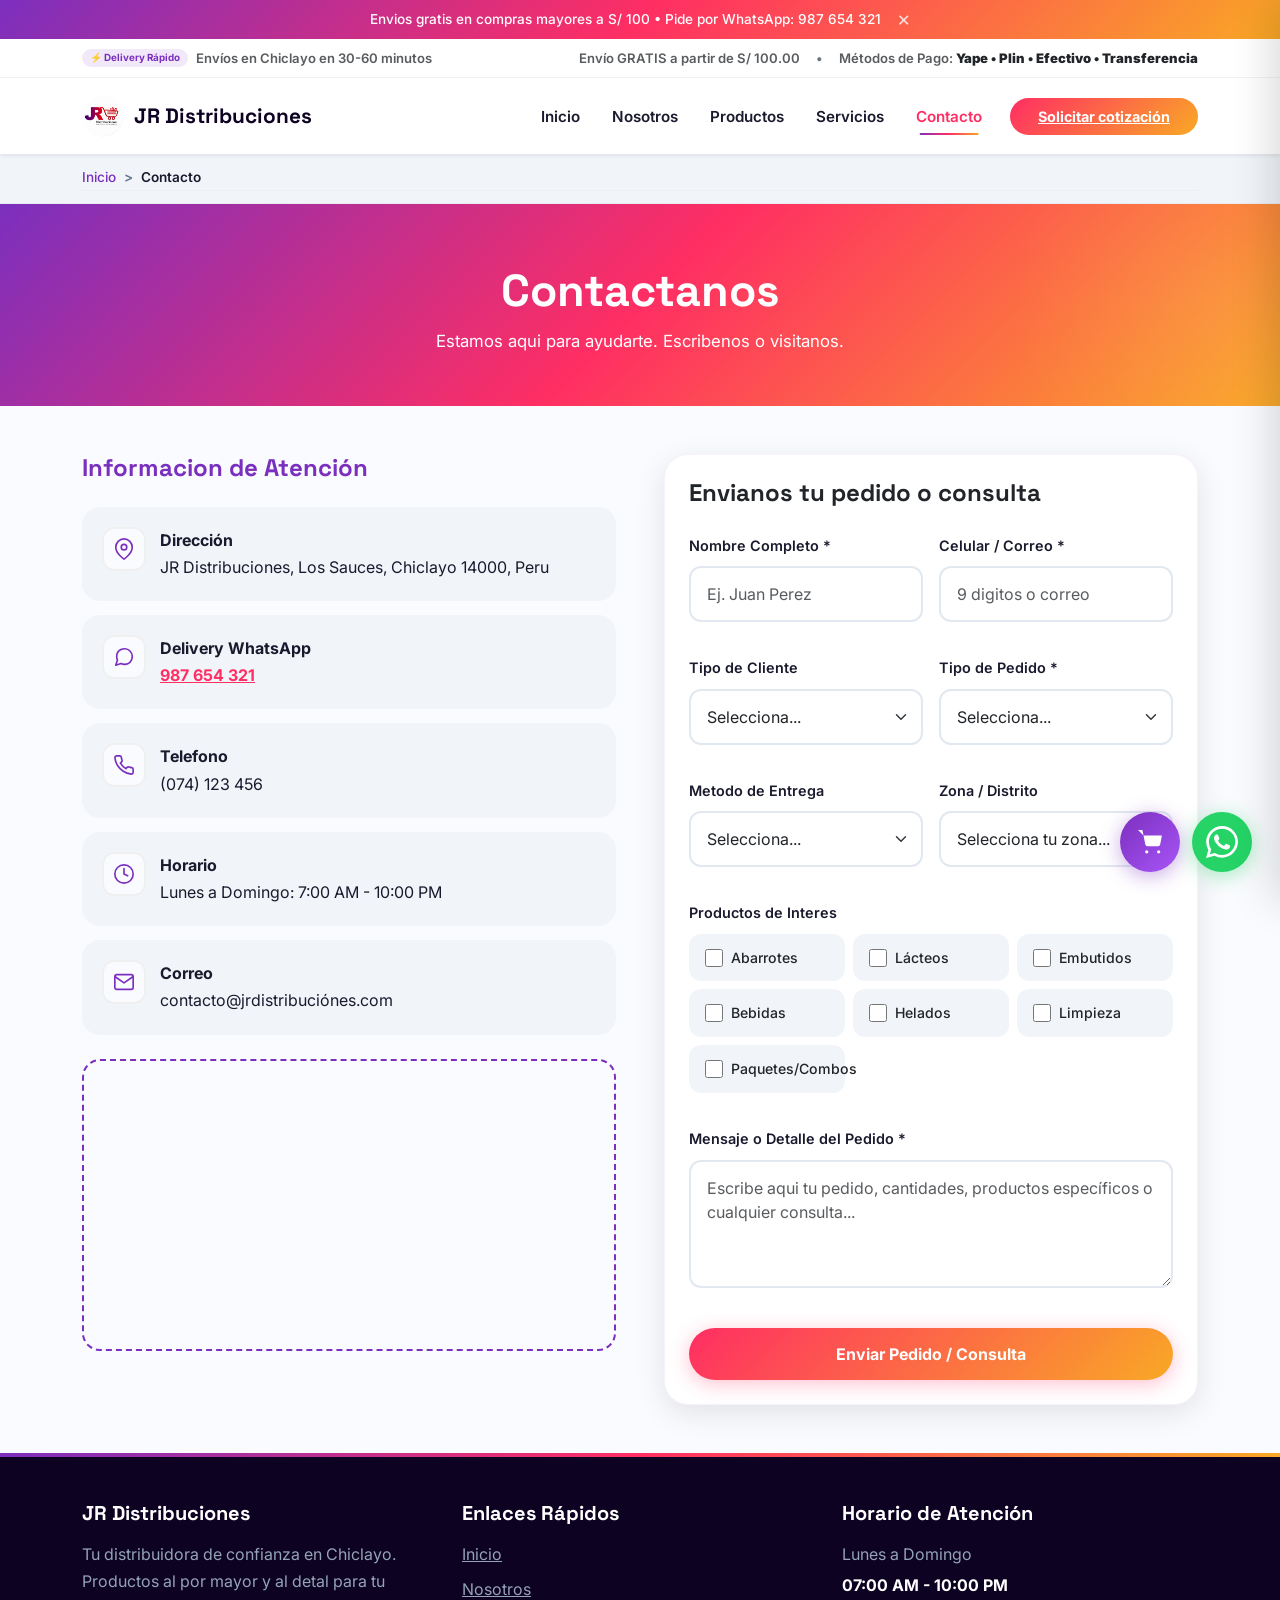
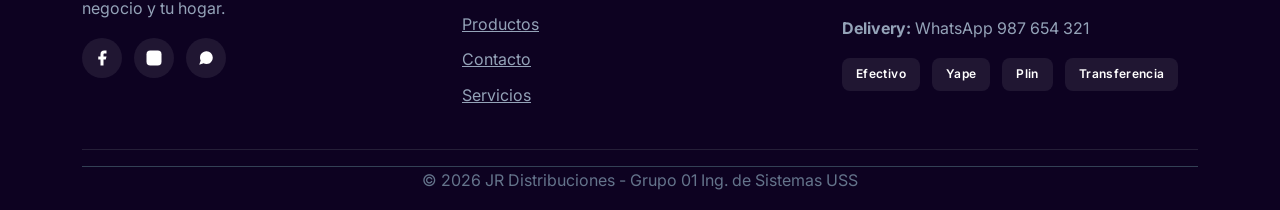
==== commit 030eb75e: "Refactor: Estandarizacion de cabeceras, optimizacion de assets, catalogo dinamico JSON y grafico can" ====
--- a/contacto.html
+++ b/contacto.html
@@ -12,18 +12,53 @@
   <link rel="preconnect" href="https://fonts.gstatic.com" crossorigin>
   <link href="https://fonts.googleapis.com/css2?family=Montserrat:wght@600;700;800;900&family=Poppins:wght@400;500;600;700;800&family=Inter:wght@400;500;600;700&display=swap" rel="stylesheet">
   <link rel="stylesheet" href="bootstrap/css/bootstrap.min.css">
-  <link rel="stylesheet" href="css/custom.css">
-  <link rel="canonical" href="https://jrdistribuciónes.com/contacto.html">
+  <link rel="stylesheet" href="css/main.css">
+  <link rel="canonical" href="https://jrdistribuciones.com/contacto.html">
 </head>
 <body>
 
-<div class="page-loader"><div class="loader-spinner"></div><div class="loader-text">JR Distribuciones</div></div>
+<!-- BARRA DE ANUNCIO SUPERIOR -->
+<div class="barra-anuncio" id="barraAnuncio">
+  <div class="container">
+    <span>Envios gratis en compras mayores a S/ 100 &bull; Pide por WhatsApp: 987 654 321</span>
+    <button id="barraAnuncioCerrar" aria-label="Cerrar anuncio">&times;</button>
+  </div>
+</div>
+
+<!-- BARRA DE CONFIANZA -->
+<div class="barra-confianza py-2 d-none d-md-block">
+  <div class="container d-flex justify-content-between align-items-center text-muted fw-semibold">
+    <div class="d-flex align-items-center gap-2">
+      <span class="badge badge-purple-soft p-1 px-2 rounded-pill">⚡ Delivery Rápido</span>
+      <span>Envíos en Chiclayo en 30-60 minutos</span>
+    </div>
+    <div class="d-flex align-items-center gap-3">
+      <span>Envío GRATIS a partir de S/ 100.00</span>
+      <span class="text-secondary">&bull;</span>
+      <span>Métodos de Pago: <strong class="text-dark">Yape &bull; Plin &bull; Efectivo &bull; Transferencia</strong></span>
+    </div>
+  </div>
+</div>
+
+<!-- PAGE LOADER -->
+<div class="page-loader" id="pageLoader">
+  <div class="loader-spinner"></div>
+  <div class="loader-text">JR Distribuciones</div>
+</div>
+<script>(function(){setTimeout(function(){var l=document.getElementById("pageLoader")||document.querySelector(".page-loader");if(l)l.classList.add("hidden");},250);})();</script>
+
 <a href="#contenido" class="skip-link">Saltar al contenido</a>
 
+<!-- NAVBAR -->
 <nav class="navbar navbar-expand-lg navbar-light bg-white shadow-sm sticky-top">
   <div class="container">
-    <a class="navbar-brand" href="index.html"><img src="img/logo-jr.png" alt="JR Distribuciones Logo" height="42"> JR Distribuciones</a>
-    <button class="navbar-toggler" type="button" data-bs-toggle="collapse" data-bs-target="#navPrincipal" aria-label="Abrir menu"><span class="navbar-toggler-icon"></span></button>
+    <a class="navbar-brand" href="index.html">
+      <img src="img/logos/logo-jr.png" alt="JR Distribuciones Logo" height="42">
+      JR Distribuciones
+    </a>
+    <button class="navbar-toggler" type="button" data-bs-toggle="collapse" data-bs-target="#navPrincipal" aria-label="Abrir menú">
+      <span class="navbar-toggler-icon"></span>
+    </button>
     <div class="collapse navbar-collapse" id="navPrincipal">
       <ul class="navbar-nav ms-auto align-items-center">
         <li class="nav-item"><a class="nav-link" href="index.html">Inicio</a></li>
@@ -31,15 +66,21 @@
         <li class="nav-item"><a class="nav-link" href="productos.html">Productos</a></li>
         <li class="nav-item"><a class="nav-link" href="servicios.html">Servicios</a></li>
         <li class="nav-item"><a class="nav-link active" aria-current="page" href="contacto.html">Contacto</a></li>
-        <li class="nav-item"><a class="btn-cotizar" href="contacto.html">Solicitar cotizacion</a></li>
+        <li class="nav-item"><a class="btn-cotizar" href="contacto.html">Solicitar cotización</a></li>
       </ul>
     </div>
   </div>
 </nav>
 
-<div class="breadcrumb-jm">
-  <div class="container">
-    <nav aria-label="Breadcrumb"><ol class="breadcrumb"><li class="breadcrumb-item"><a href="index.html">Inicio</a></li><li class="breadcrumb-item active" aria-current="page">Contacto</li></ol></nav>
+<!-- BREADCRUMB -->
+<div class="breadcrumb-bar">
+  <div class="container">
+    <nav aria-label="Breadcrumb">
+      <ol class="breadcrumb breadcrumb-jm">
+        <li class="breadcrumb-item"><a href="index.html">Inicio</a></li>
+        <li class="breadcrumb-item active" aria-current="page">Contacto</li>
+      </ol>
+    </nav>
   </div>
 </div>
 
@@ -230,9 +271,44 @@
   <span class="carrito-contador" id="carritoContador">0</span>
 </button>
 
+<!-- MODAL DETALLE DE PRODUCTO -->
+<div class="modal fade" id="modalDetalleProducto" tabindex="-1" aria-hidden="true">
+  <div class="modal-dialog modal-dialog-centered modal-lg">
+    <div class="modal-content border-0 shadow-lg" style="border-radius: var(--radius-lg); overflow: hidden;">
+      <div class="modal-header border-0 pb-0">
+        <button type="button" class="btn-close" data-bs-dismiss="modal" aria-label="Cerrar"></button>
+      </div>
+      <div class="modal-body p-4 pt-0">
+        <div class="row g-4 align-items-center">
+          <div class="col-md-5 text-center">
+            <img id="modalProductoImg" src="" alt="" class="img-fluid rounded-4 shadow-sm" style="max-height: 250px; object-fit: contain;">
+          </div>
+          <div class="col-md-7">
+            <span id="modalProductoCategoria" class="badge-categoria mb-2 d-inline-block">Abarrotes</span>
+            <h4 id="modalProductoNombre" class="fw-bold mb-2" style="font-family: var(--font-titulo);">Nombre del Producto</h4>
+            <div id="modalProductoPrecio" class="fs-3 fw-bold mb-2" style="color: var(--primary-purple);">S/ 0.00</div>
+            <p id="modalProductoDesc" class="text-muted mb-4">Descripción del producto.</p>
+            <div class="d-flex align-items-center gap-3">
+              <div class="input-group" style="width: 130px;">
+                <button class="btn btn-outline-secondary" type="button" id="modalCantMenos">-</button>
+                <input type="number" class="form-control text-center fw-bold" id="modalCantInput" value="1" min="1" readonly>
+                <button class="btn btn-outline-secondary" type="button" id="modalCantMas">+</button>
+              </div>
+              <button class="btn btn-jm-morado flex-grow-1" id="modalBtnAgregar">
+                <svg viewBox="0 0 24 24" style="width:18px;height:18px;stroke:currentColor;fill:none;stroke-width:2;vertical-align:middle;margin-right:6px;"><circle cx="9" cy="21" r="1"/><circle cx="20" cy="21" r="1"/><path d="M1 1h4l2.68 13.39a2 2 0 0 0 2 1.61h9.72a2 2 0 0 0 2-1.61L23 6H6"/></svg> Agregar al Pedido
+              </button>
+            </div>
+          </div>
+        </div>
+      </div>
+    </div>
+  </div>
+</div>
+
+
+<script src="bootstrap/js/bootstrap.bundle.min.js"></script>
 <script src="js/jquery-3.7.1.min.js"></script>
-<script src="js/jquery-demo.js"></script>
-<script src="bootstrap/js/bootstrap.bundle.min.js"></script>
-<script src="js/script.js"></script>
+<script src="data/products-data.js"></script>
+<script src="js/main.js"></script>
 </body>
 </html>
--- a/css/main.css
+++ b/css/main.css
@@ -0,0 +1,2433 @@
+/* ====================================================
+   JR DISTRIBUCIONES - UNIFIED STYLESHEET (css/main.css)
+   ==================================================== */
+
+/* --- base.css --- */
+/* ==================================================== BASE - Variables, Reset, Tipografías, Utilidades ==================================================== */
+
+@import url('https://fonts.googleapis.com/css2?family=Space+Grotesk:wght@400;500;600;700&family=Plus+Jakarta+Sans:wght@400;500;600;700;800&family=Inter:wght@400;500;600;700&display=swap');
+
+:root {
+  --primary-deep: #0D0221;
+  --primary-purple: #7B2FBE;
+  --secondary-purple: #A855F7;
+  --primary-coral: #FF2E63;
+  --secondary-coral: #FF6B8A;
+  --accent-gold: #F9A826;
+  --accent-teal: #00D2D3;
+  --text-dark: #1a1a2e;
+  --text-gray: #64748b;
+  --text-light: #94a3b8;
+  --background: #FAFBFE;
+  --background-soft: #F1F5F9;
+  --background-card: #FFFFFF;
+  --gradient-brand: linear-gradient(135deg, #7B2FBE 0%, #FF2E63 50%, #F9A826 100%);
+  --gradient-purple: linear-gradient(135deg, #7B2FBE, #A855F7);
+  --gradient-coral: linear-gradient(135deg, #FF2E63, #FF6B8A);
+  --gradient-dark: linear-gradient(135deg, #0D0221, #1B0A3C);
+  --gradient-warm: linear-gradient(135deg, #FF2E63, #F9A826);
+  --gradient-glass: linear-gradient(135deg, rgba(255,255,255,.1), rgba(255,255,255,.05));
+  --shadow-sm: 0 2px 8px rgba(13,2,33,.06);
+  --shadow-md: 0 8px 30px rgba(13,2,33,.1);
+  --shadow-lg: 0 20px 60px rgba(13,2,33,.15);
+  --shadow-xl: 0 25px 80px rgba(13,2,33,.2);
+  --shadow-glow: 0 0 40px rgba(123,47,190,.2);
+  --shadow-coral: 0 0 40px rgba(255,46,99,.15);
+  --radius: 18px;
+  --radius-lg: 24px;
+  --radius-pill: 50px;
+  --font-titulo: 'Space Grotesk', 'Plus Jakarta Sans', sans-serif;
+  --font-sub: 'Plus Jakarta Sans', 'Space Grotesk', sans-serif;
+  --font-body: 'Inter', 'Segoe UI', sans-serif;
+  --transition: .3s cubic-bezier(.4,0,.2,1);
+  --transition-slow: .6s cubic-bezier(.4,0,.2,1);
+}
+
+*, *::before, *::after { box-sizing: border-box; margin: 0; padding: 0; }
+html { scroll-behavior: smooth; }
+
+body {
+  font-family: var(--font-body);
+  color: var(--text-dark);
+  background: var(--background);
+  line-height: 1.7;
+  -webkit-font-smoothing: antialiased;
+  overflow-x: hidden;
+}
+
+/* =========================================================
+   BREADCRUMB
+   ========================================================= */
+.breadcrumb-jm {
+  background: var(--background-soft);
+  padding: 14px 0;
+  margin-bottom: 0;
+  border-bottom: 1px solid #eee;
+}
+.breadcrumb-jm .breadcrumb {
+  margin: 0;
+  font-size: .88rem;
+}
+.breadcrumb-jm .breadcrumb-item a {
+  color: var(--primary-purple);
+  text-decoration: none;
+  font-weight: 600;
+  transition: color .2s ease;
+}
+.breadcrumb-jm .breadcrumb-item a:hover { color: var(--primary-coral); }
+.breadcrumb-jm .breadcrumb-item.active { color: var(--text-gray); font-weight: 500; }
+.breadcrumb-jm .breadcrumb-item + .breadcrumb-item::before {
+  content: '›';
+  color: var(--text-gray);
+}
+
+/* =========================================================
+   SKIP LINK
+   ========================================================= */
+.skip-link {
+  position: absolute;
+  left: -999px;
+  top: 0;
+  background: var(--primary-coral);
+  color: #fff;
+  padding: 10px 16px;
+  z-index: 99999;
+  font-weight: 700;
+}
+.skip-link:focus { left: 0; }
+
+/* =========================================================
+   TITULOS
+   ========================================================= */
+.titulo-seccion {
+  font-family: var(--font-titulo);
+  font-weight: 800;
+  letter-spacing: -.02em;
+  color: var(--primary-deep);
+}
+.subtitulo-seccion {
+  font-family: var(--font-sub);
+  color: var(--text-gray);
+  max-width: 600px;
+  margin: 0 auto;
+}
+.section-divider {
+  width: 80px;
+  height: 4px;
+  background: var(--gradient-brand);
+  border-radius: 4px;
+  margin: 16px auto 20px;
+  position: relative;
+}
+.section-divider::after {
+  content: '';
+  position: absolute;
+  top: -3px;
+  left: 50%;
+  transform: translateX(-50%);
+  width: 10px;
+  height: 10px;
+  background: var(--accent-gold);
+  border-radius: 50%;
+  box-shadow: 0 0 12px rgba(249,168,38,.4);
+}
+
+/* =========================================================
+   UTILIDADES
+   ========================================================= */
+.bg-gradient-brand { background: var(--gradient-brand); }
+.bg-gradient-purple { background: var(--gradient-purple); }
+.text-gradient {
+  background: var(--gradient-brand);
+  -webkit-background-clip: text;
+  -webkit-text-fill-color: transparent;
+  background-clip: text;
+}
+
+
+/* --- loader.css --- */
+/* ==================================================== LOADER - Dynamic Animated Page Loader ==================================================== */
+
+.page-loader {
+  position: fixed;
+  inset: 0;
+  z-index: 99999;
+  background: var(--primary-deep);
+  display: flex;
+  align-items: center;
+  justify-content: center;
+  flex-direction: column;
+  transition: opacity .5s cubic-bezier(.4,0,.2,1), visibility .5s cubic-bezier(.4,0,.2,1);
+  animation: autoHideLoader .5s ease .5s forwards;
+}
+.page-loader.hidden {
+  opacity: 0 !important;
+  visibility: hidden !important;
+  pointer-events: none !important;
+}
+@keyframes autoHideLoader {
+  to {
+    opacity: 0;
+    visibility: hidden;
+    pointer-events: none;
+  }
+}
+.loader-spinner {
+  width: 56px;
+  height: 56px;
+  border: 4px solid rgba(255,255,255,.08);
+  border-top-color: var(--primary-coral);
+  border-right-color: var(--primary-purple);
+  border-bottom-color: var(--accent-gold);
+  border-radius: 50%;
+  animation: spin .8s cubic-bezier(.6,.2,.4,.8) infinite;
+  box-shadow: 0 0 30px rgba(123,47,190,.3);
+}
+@keyframes spin {
+  0% { transform: rotate(0deg); }
+  100% { transform: rotate(360deg); }
+}
+.loader-text {
+  margin-top: 20px;
+  color: #ffffff;
+  font-family: var(--font-titulo);
+  font-weight: 800;
+  font-size: 1.2rem;
+  letter-spacing: .08em;
+  text-transform: uppercase;
+  background: var(--gradient-brand);
+  -webkit-background-clip: text;
+  -webkit-text-fill-color: transparent;
+  background-clip: text;
+  animation: pulseText 1.5s ease-in-out infinite;
+}
+@keyframes pulseText {
+  0%, 100% { opacity: .7; transform: scale(0.97); }
+  50% { opacity: 1; transform: scale(1.03); }
+}
+
+
+/* --- navbar.css --- */
+/* ==================================================== NAVBAR - Navegación y Búsqueda ==================================================== */
+
+.navbar {
+  transition: all .4s ease !important;
+  padding: 12px 0;
+  background: rgba(255,255,255,.92) !important;
+  backdrop-filter: blur(20px);
+  -webkit-backdrop-filter: blur(20px);
+}
+.navbar.scrolled {
+  padding: 8px 0;
+  box-shadow: 0 4px 30px rgba(13,2,33,.1) !important;
+}
+.navbar-brand {
+  font-family: var(--font-titulo);
+  font-weight: 800;
+  font-size: 1.3rem;
+  color: var(--primary-deep) !important;
+  display: flex;
+  align-items: center;
+  gap: 10px;
+  transition: transform .3s ease;
+}
+.navbar-brand:hover { transform: scale(1.03); }
+.navbar-brand img {
+  height: 42px;
+  width: auto;
+}
+.navbar-nav .nav-link {
+  font-weight: 600;
+  color: var(--text-dark) !important;
+  padding: 8px 16px !important;
+  border-radius: 8px;
+  transition: all var(--transition);
+  font-size: .95rem;
+  position: relative;
+}
+.navbar-nav .nav-link::after {
+  content: '';
+  position: absolute;
+  bottom: 2px;
+  left: 50%;
+  width: 0;
+  height: 2px;
+  background: var(--gradient-brand);
+  transition: all .3s ease;
+  transform: translateX(-50%);
+  border-radius: 2px;
+}
+.navbar-nav .nav-link:hover::after,
+.navbar-nav .nav-link.active::after {
+  width: 60%;
+}
+.navbar-nav .nav-link:hover {
+  color: var(--primary-coral) !important;
+}
+.navbar-nav .nav-link.active {
+  color: var(--primary-coral) !important;
+}
+.navbar-toggler {
+  border: 2px solid var(--primary-purple);
+  padding: 4px 8px;
+}
+.navbar-toggler-icon {
+  background-image: url("data:image/svg+xml,%3csvg xmlns='http://www.w3.org/2000/svg' viewBox='0 0 30 30'%3e%3cpath stroke='%237B2FBE' stroke-linecap='round' stroke-miterlimit='10' stroke-width='2' d='M4 7h22M4 15h22M4 23h22'/%3e%3c/svg%3e");
+}
+
+/* ---- BUSQUEDA NAVBAR ---- */
+.nav-busqueda {
+  position: relative;
+}
+.nav-busqueda input {
+  border: 2px solid #e2e8f0;
+  border-radius: var(--radius-pill);
+  padding: 8px 16px 8px 38px;
+  font-size: .85rem;
+  font-family: var(--font-body);
+  transition: all .3s ease;
+  width: 180px;
+}
+.nav-busqueda input:focus {
+  border-color: var(--primary-coral);
+  box-shadow: 0 0 0 3px rgba(255,46,99,.1);
+  width: 220px;
+  outline: none;
+}
+.nav-busqueda .icono-busqueda {
+  position: absolute;
+  left: 12px;
+  top: 50%;
+  transform: translateY(-50%);
+  width: 16px;
+  height: 16px;
+  color: var(--text-gray);
+}
+
+
+/* --- hero.css --- */
+/* ==================================================== HERO - Sección Hero con Parallax ==================================================== */
+
+.hero-section {
+  background: var(--gradient-dark);
+  color: #fff;
+  padding: 130px 0 150px;
+  position: relative;
+  overflow: hidden;
+  min-height: 560px;
+  display: flex;
+  align-items: center;
+}
+.hero-section .hero-bg {
+  position: absolute;
+  inset: 0;
+  background-image: url('../img/banners/hero-nuevo.png');
+  background-size: cover;
+  background-position: center;
+  background-attachment: fixed;
+  opacity: .35;
+  z-index: 0;
+  animation: heroZoom 20s ease-in-out infinite alternate;
+}
+@keyframes heroZoom {
+  from { transform: scale(1); }
+  to { transform: scale(1.08); }
+}
+.hero-section::before {
+  content: '';
+  position: absolute;
+  top: -40%;
+  right: -15%;
+  width: 600px;
+  height: 600px;
+  background: radial-gradient(circle, rgba(123,47,190,.3) 0%, transparent 70%);
+  border-radius: 50%;
+  animation: float 6s ease-in-out infinite;
+  z-index: 1;
+}
+.hero-section::after {
+  content: '';
+  position: absolute;
+  bottom: -30%;
+  left: -10%;
+  width: 500px;
+  height: 500px;
+  background: radial-gradient(circle, rgba(255,46,99,.2) 0%, transparent 70%);
+  border-radius: 50%;
+  animation: float 8s ease-in-out infinite reverse;
+  z-index: 1;
+}
+.hero-section h1 {
+  font-family: var(--font-titulo);
+  font-weight: 800;
+  font-size: clamp(2.2rem, 5vw, 3.8rem);
+  letter-spacing: -.03em;
+  line-height: 1.15;
+  text-shadow: 0 4px 30px rgba(0,0,0,.3);
+}
+.hero-section p {
+  font-size: clamp(1rem, 2vw, 1.25rem);
+  opacity: .95;
+  max-width: 600px;
+  line-height: 1.7;
+  text-shadow: 0 2px 10px rgba(0,0,0,.2);
+}
+.hero-section .hero-sub {
+  font-family: var(--font-sub);
+  font-size: .95rem;
+  opacity: .8;
+  letter-spacing: .05em;
+  text-transform: uppercase;
+  font-weight: 600;
+  margin-bottom: 12px;
+}
+.hero-botones { display: flex; gap: 14px; flex-wrap: wrap; }
+.hero-particle {
+  position: absolute;
+  border-radius: 50%;
+  background: rgba(255,255,255,.1);
+  animation: float 6s ease-in-out infinite;
+}
+
+/* =========================================================
+   PAGINA INTERNA HERO
+   ========================================================= */
+.page-hero {
+  background: var(--gradient-brand);
+  color: #fff;
+  padding: 60px 0 50px;
+  text-align: center;
+  position: relative;
+  overflow: hidden;
+}
+.page-hero::before {
+  content: '';
+  position: absolute;
+  top: -50%;
+  right: -10%;
+  width: 400px;
+  height: 400px;
+  background: radial-gradient(circle, rgba(255,255,255,.06) 0%, transparent 70%);
+  border-radius: 50%;
+}
+.page-hero h1 {
+  font-family: var(--font-titulo);
+  font-weight: 900;
+  font-size: clamp(1.8rem, 4vw, 2.8rem);
+  margin-bottom: 10px;
+}
+.page-hero p {
+  opacity: .85;
+  font-size: 1.05rem;
+  max-width: 500px;
+  margin: 0 auto;
+}
+
+
+/* --- buttons.css --- */
+/* ==================================================== BUTTONS - Estilos de Botones ==================================================== */
+
+.btn-jm-rojo {
+  background: var(--gradient-warm);
+  color: #fff;
+  border: none;
+  border-radius: var(--radius-pill);
+  padding: 14px 40px;
+  font-weight: 700;
+  font-family: var(--font-body);
+  transition: all var(--transition);
+  position: relative;
+  overflow: hidden;
+  box-shadow: 0 4px 20px rgba(255,46,99,.3);
+}
+.btn-jm-rojo::before {
+  content: '';
+  position: absolute;
+  inset: 0;
+  background: var(--gradient-brand);
+  transform: translateX(-101%);
+  transition: transform .4s cubic-bezier(.4,0,.2,1);
+  border-radius: var(--radius-pill);
+  z-index: 0;
+}
+.btn-jm-rojo span { position: relative; z-index: 1; }
+.btn-jm-rojo:hover {
+  color: #fff;
+  transform: translateY(-3px);
+  box-shadow: 0 12px 35px rgba(255,46,99,.4);
+}
+.btn-jm-rojo:hover::before { transform: translateX(0); }
+
+.btn-jm-blanco {
+  background: #fff;
+  color: var(--primary-deep);
+  border: 2px solid rgba(255,255,255,.3);
+  border-radius: var(--radius-pill);
+  padding: 14px 40px;
+  font-weight: 700;
+  transition: all var(--transition);
+  position: relative;
+  overflow: hidden;
+  backdrop-filter: blur(10px);
+}
+.btn-jm-blanco::before {
+  content: '';
+  position: absolute;
+  inset: 0;
+  background: rgba(255,255,255,.2);
+  transform: translateX(-101%);
+  transition: transform .4s cubic-bezier(.4,0,.2,1);
+  border-radius: var(--radius-pill);
+  z-index: 0;
+}
+.btn-jm-blanco span { position: relative; z-index: 1; }
+.btn-jm-blanco:hover {
+  background: transparent;
+  color: #fff;
+  border-color: #fff;
+  transform: translateY(-3px);
+  box-shadow: 0 12px 35px rgba(255,255,255,.2);
+}
+.btn-jm-blanco:hover::before { transform: translateX(0); }
+
+.btn-jm-morado {
+  background: var(--gradient-purple);
+  color: #fff;
+  border: none;
+  border-radius: var(--radius-pill);
+  padding: 14px 40px;
+  font-weight: 700;
+  transition: all var(--transition);
+  position: relative;
+  overflow: hidden;
+  box-shadow: 0 4px 20px rgba(123,47,190,.3);
+}
+.btn-jm-morado::before {
+  content: '';
+  position: absolute;
+  inset: 0;
+  background: var(--gradient-brand);
+  transform: translateX(-101%);
+  transition: transform .4s cubic-bezier(.4,0,.2,1);
+  border-radius: var(--radius-pill);
+  z-index: 0;
+}
+.btn-jm-morado span { position: relative; z-index: 1; }
+.btn-jm-morado:hover {
+  color: #fff;
+  transform: translateY(-3px);
+  box-shadow: 0 12px 35px rgba(123,47,190,.4);
+}
+.btn-jm-morado:hover::before { transform: translateX(0); }
+
+.btn-cotizar {
+  background: var(--gradient-warm);
+  color: #fff;
+  border: none;
+  border-radius: var(--radius-pill);
+  padding: 10px 28px;
+  font-weight: 700;
+  font-size: .9rem;
+  transition: all var(--transition);
+}
+.btn-cotizar:hover {
+  background: var(--primary-purple);
+  color: #fff;
+  transform: translateY(-2px);
+  box-shadow: 0 6px 18px rgba(255,46,99,.3);
+}
+.navbar .btn-cotizar { margin-left: 12px; }
+
+
+/* --- cards.css --- */
+/* ==================================================== CARDS - Tarjetas, Productos, Filtros, Iconos, Valores ==================================================== */
+
+/* =========================================================
+   TARJETAS
+   ========================================================= */
+.card-jm {
+  border: 1px solid rgba(123,47,190,.06);
+  border-radius: var(--radius-lg);
+  box-shadow: var(--shadow-md);
+  transition: all .4s cubic-bezier(.4,0,.2,1);
+  overflow: hidden;
+  height: 100%;
+  background: var(--background-card);
+  position: relative;
+}
+.card-jm::before {
+  content: '';
+  position: absolute;
+  inset: 0;
+  border-radius: var(--radius-lg);
+  opacity: 0;
+  transition: opacity .4s ease;
+  z-index: 0;
+}
+.card-jm:hover {
+  transform: translateY(-10px);
+  box-shadow: var(--shadow-lg), var(--shadow-glow);
+  border-color: rgba(123,47,190,.12);
+}
+.card-jm:hover::before { opacity: 1; }
+.card-jm .card-body {
+  padding: 30px 26px;
+  position: relative;
+  z-index: 1;
+}
+.card-jm .card-title {
+  font-family: var(--font-titulo);
+  font-weight: 700;
+  font-size: 1.15rem;
+  color: var(--primary-deep);
+}
+.card-jm .card-text {
+  color: var(--text-gray);
+  line-height: 1.6;
+}
+
+.card-jm-rojo { border-top: 4px solid var(--primary-coral); }
+.card-jm-rojo::before { background: linear-gradient(135deg, rgba(255,46,99,.04) 0%, transparent 100%); }
+.card-jm-morado { border-top: 4px solid var(--primary-purple); }
+.card-jm-morado::before { background: linear-gradient(135deg, rgba(123,47,190,.04) 0%, transparent 100%); }
+
+/* =========================================================
+   PRODUCTO
+   ========================================================= */
+.card-producto {
+  border: 1px solid rgba(123,47,190,.06);
+  border-radius: var(--radius-lg);
+  overflow: hidden;
+  transition: all .4s cubic-bezier(.4,0,.2,1);
+  box-shadow: var(--shadow-sm);
+  height: 100%;
+  background: var(--background-card);
+  position: relative;
+  display: flex;
+  flex-direction: column;
+}
+.card-producto:hover {
+  transform: translateY(-10px) scale(1.01);
+  box-shadow: var(--shadow-lg), var(--shadow-glow);
+  border-color: rgba(123,47,190,.15);
+}
+.card-producto .producto-img-wrapper {
+  position: relative;
+  overflow: hidden;
+  height: 200px;
+  background: linear-gradient(135deg, #f8f9ff, #f1f5f9);
+  flex-shrink: 0;
+}
+.card-producto .producto-img {
+  width: 100%;
+  height: 100%;
+  object-fit: contain;
+  padding: 10px;
+  transition: transform .5s cubic-bezier(.4,0,.2,1);
+}
+.card-producto:hover .producto-img {
+  transform: scale(1.1);
+}
+.card-producto .producto-badge {
+  position: absolute;
+  top: 12px;
+  left: 12px;
+  z-index: 2;
+}
+.card-producto .card-body {
+  padding: 20px;
+  text-align: center;
+  display: flex;
+  flex-direction: column;
+  flex: 1;
+}
+.card-producto h6 {
+  font-family: var(--font-titulo);
+  font-weight: 700;
+  color: var(--primary-deep);
+  margin-bottom: 6px;
+}
+.card-producto .producto-precio {
+  font-size: 1.35rem;
+  font-weight: 800;
+  background: var(--gradient-warm);
+  -webkit-background-clip: text;
+  -webkit-text-fill-color: transparent;
+  background-clip: text;
+  margin: 8px 0 4px;
+  font-family: var(--font-titulo);
+}
+.card-producto .producto-desc {
+  font-size: .87rem;
+  color: var(--text-gray);
+  flex: 1;
+}
+.card-producto .badge-categoria {
+  display: inline-block;
+  font-size: .7rem;
+  font-weight: 600;
+  text-transform: uppercase;
+  letter-spacing: .05em;
+  background: linear-gradient(135deg, rgba(123,47,190,.08), rgba(255,46,99,.08));
+  color: var(--primary-purple);
+  padding: 4px 14px;
+  border-radius: 50px;
+  margin-bottom: 6px;
+  align-self: center;
+}
+.card-producto .producto-meta {
+  display: flex;
+  justify-content: center;
+  gap: 12px;
+  margin-top: 10px;
+  padding-top: 10px;
+  border-top: 1px solid rgba(0,0,0,.06);
+  font-size: .75rem;
+  color: var(--text-gray);
+  font-weight: 500;
+}
+.card-producto .producto-meta span {
+  display: inline-flex;
+  align-items: center;
+  gap: 4px;
+}
+
+/* Botones de producto */
+.card-producto .card-btns {
+  display: flex;
+  gap: 8px;
+  margin-top: 12px;
+}
+.card-producto .btn-agregar-carrito,
+.card-producto .btn-ver-detalle {
+  flex: 1;
+  padding: 8px 6px;
+  border: none;
+  border-radius: 8px;
+  font-size: .75rem;
+  font-weight: 700;
+  cursor: pointer;
+  transition: all .3s ease;
+  display: inline-flex;
+  align-items: center;
+  justify-content: center;
+  gap: 4px;
+  font-family: var(--font-body);
+}
+.card-producto .btn-agregar-carrito {
+  background: var(--primary-coral);
+  color: #fff;
+}
+.card-producto .btn-agregar-carrito:hover {
+  background: #e0264f;
+  transform: translateY(-2px);
+  box-shadow: 0 4px 12px rgba(255,46,99,.3);
+}
+.card-producto .btn-agregar-carrito:active {
+  background: var(--primary-purple);
+  transform: scale(.95);
+}
+.card-producto .btn-ver-detalle {
+  background: var(--primary-purple);
+  color: #fff;
+}
+.card-producto .btn-ver-detalle:hover {
+  background: #6a24a8;
+  transform: translateY(-2px);
+  box-shadow: 0 4px 12px rgba(123,47,190,.3);
+}
+.card-producto .btn-ver-detalle:active {
+  background: var(--primary-coral);
+  transform: scale(.95);
+}
+
+/* =========================================================
+   FILTROS
+   ========================================================= */
+.filtros-wrapper {
+  display: flex;
+  flex-wrap: wrap;
+  gap: 8px;
+  justify-content: center;
+}
+.filtro-btn {
+  padding: 8px 20px;
+  border-radius: var(--radius-pill);
+  border: 2px solid var(--primary-purple);
+  background: #fff;
+  color: var(--primary-purple);
+  font-weight: 600;
+  font-size: .82rem;
+  cursor: pointer;
+  transition: all .3s ease;
+  font-family: var(--font-body);
+  white-space: nowrap;
+}
+.filtro-btn:hover {
+  background: rgba(123,47,190,.08);
+  transform: translateY(-2px);
+}
+.filtro-btn.activo {
+  background: var(--primary-purple);
+  color: #fff;
+  box-shadow: 0 4px 14px rgba(123,47,190,.3);
+}
+
+/* =========================================================
+   ICONOS SVG
+   ========================================================= */
+.icono-svg {
+  width: 52px;
+  height: 52px;
+  stroke: currentColor;
+  stroke-width: 2;
+  stroke-linecap: round;
+  stroke-linejoin: round;
+  fill: none;
+  margin-bottom: 18px;
+  transition: all .4s cubic-bezier(.4,0,.2,1);
+}
+.card-jm:hover .icono-svg {
+  transform: scale(1.2) rotate(-8deg);
+}
+.icono-svg-rojo { color: var(--primary-coral); }
+.icono-svg-morado { color: var(--primary-purple); }
+.icono-svg-grande { width: 64px; height: 64px; }
+
+/* =========================================================
+   VALORES
+   ========================================================= */
+.card-valor {
+  background: var(--background);
+  border: 2px solid #f0f0f0;
+  border-radius: var(--radius);
+  padding: 30px 18px;
+  text-align: center;
+  transition: all .4s ease;
+}
+.card-valor:hover {
+  transform: translateY(-8px);
+  box-shadow: var(--shadow-md);
+  border-color: var(--primary-purple);
+}
+.card-valor .valor-icono {
+  width: 64px;
+  height: 64px;
+  margin: 0 auto 16px;
+  background: var(--background-soft);
+  border-radius: 16px;
+  display: flex;
+  align-items: center;
+  justify-content: center;
+  transition: all .3s ease;
+}
+.card-valor .valor-icono svg {
+  width: 30px;
+  height: 30px;
+  stroke: var(--primary-purple);
+  stroke-width: 1.8;
+  stroke-linecap: round;
+  stroke-linejoin: round;
+  fill: none;
+}
+.card-valor:hover .valor-icono {
+  background: var(--gradient-brand);
+  transform: scale(1.1);
+  border-radius: 50%;
+}
+.card-valor:hover .valor-icono svg {
+  stroke: #fff;
+}
+.card-valor h6 {
+  font-family: var(--font-titulo);
+  font-weight: 700;
+  color: var(--text-dark);
+  margin-bottom: 6px;
+}
+.card-valor p { color: var(--text-gray); font-size: .87rem; margin: 0; }
+
+/* =========================================================
+   PAGINACION
+   ========================================================= */
+.paginacion {
+  display: flex;
+  justify-content: center;
+  align-items: center;
+  gap: 6px;
+  margin-top: 40px;
+  flex-wrap: wrap;
+}
+.paginacion button {
+  width: 40px;
+  height: 40px;
+  border: 2px solid var(--primary-purple);
+  border-radius: 10px;
+  background: #fff;
+  color: var(--primary-purple);
+  font-weight: 700;
+  font-size: .85rem;
+  cursor: pointer;
+  transition: all .25s ease;
+  font-family: var(--font-body);
+  display: inline-flex;
+  align-items: center;
+  justify-content: center;
+}
+.paginacion button:hover {
+  background: rgba(123,47,190,.1);
+  transform: translateY(-2px);
+}
+.paginacion button.activo {
+  background: var(--primary-purple);
+  color: #fff;
+  box-shadow: 0 4px 12px rgba(123,47,190,.3);
+  border-color: var(--primary-purple);
+}
+.paginacion button:disabled {
+  opacity: .4;
+  cursor: not-allowed;
+  transform: none;
+}
+.paginacion-info {
+  width: 100%;
+  text-align: center;
+  font-size: .82rem;
+  color: var(--text-gray);
+  margin-top: 8px;
+  font-family: var(--font-body);
+}
+
+
+/* --- sections.css --- */
+/* ==================================================== SECTIONS - Contadores, Carousel, Marcas, Testimonios, Newsletter, Pasos, Canvas ==================================================== */
+
+/* =========================================================
+   CONTADORES / ESTADISTICAS
+   ========================================================= */
+.seccion-contadores {
+  background: var(--gradient-dark);
+  color: #fff;
+  padding: 70px 0;
+  position: relative;
+  overflow: hidden;
+}
+.seccion-contadores::before {
+  content: '';
+  position: absolute;
+  top: -50%;
+  right: -10%;
+  width: 400px;
+  height: 400px;
+  background: radial-gradient(circle, rgba(123,47,190,.15) 0%, transparent 70%);
+  border-radius: 50%;
+}
+.seccion-contadores::after {
+  content: '';
+  position: absolute;
+  bottom: -40%;
+  left: -10%;
+  width: 350px;
+  height: 350px;
+  background: radial-gradient(circle, rgba(255,46,99,.1) 0%, transparent 70%);
+  border-radius: 50%;
+}
+.contador-item {
+  text-align: center;
+  padding: 20px;
+}
+.contador-numero {
+  font-family: var(--font-titulo);
+  font-weight: 900;
+  font-size: clamp(2.5rem, 5vw, 3.5rem);
+  line-height: 1;
+  margin-bottom: 8px;
+  background: linear-gradient(135deg, #fff, #F9A826);
+  -webkit-background-clip: text;
+  -webkit-text-fill-color: transparent;
+  background-clip: text;
+}
+.contador-numero .contador-simbolo {
+  font-size: .6em;
+  opacity: .8;
+}
+.contador-label {
+  font-family: var(--font-sub);
+  font-size: .95rem;
+  opacity: .85;
+  font-weight: 500;
+  letter-spacing: .03em;
+}
+.contador-linea {
+  width: 40px;
+  height: 3px;
+  background: rgba(255,255,255,.4);
+  margin: 12px auto 0;
+  border-radius: 3px;
+}
+
+/* =========================================================
+   CAROUSEL / SLIDER
+   ========================================================= */
+.carousel-jm .carousel-item {
+  transition: transform .6s ease-in-out;
+}
+.carousel-jm .carousel-indicators [data-bs-target] {
+  background-color: var(--primary-coral);
+  width: 12px;
+  height: 12px;
+  border-radius: 50%;
+  border: none;
+}
+.carousel-jm .carousel-indicators .active {
+  background-color: var(--primary-purple);
+  transform: scale(1.2);
+}
+.carousel-jm .carousel-control-prev,
+.carousel-jm .carousel-control-next {
+  width: 60px;
+  height: 60px;
+  top: 50%;
+  transform: translateY(-50%);
+  opacity: 1;
+}
+.carousel-jm .carousel-control-prev {
+  left: 12px;
+}
+.carousel-jm .carousel-control-next {
+  right: 12px;
+}
+.carousel-jm .carousel-control-prev-icon,
+.carousel-jm .carousel-control-next-icon {
+  width: 48px;
+  height: 48px;
+  background-color: rgba(255,255,255,.9);
+  border-radius: 50%;
+  padding: 12px;
+  transition: all .3s ease;
+}
+.carousel-jm .carousel-control-prev-icon:hover,
+.carousel-jm .carousel-control-next-icon:hover {
+  background-color: var(--primary-coral);
+}
+.carousel-jm .carousel-control-prev-icon:active,
+.carousel-jm .carousel-control-next-icon:active {
+  background-color: var(--primary-purple);
+  transform: scale(.9);
+}
+.carousel-slide {
+  position: relative;
+  border-radius: var(--radius);
+  overflow: hidden;
+  min-height: 380px;
+  display: flex;
+  align-items: center;
+  background-size: cover;
+  background-position: center;
+}
+.carousel-slide .slide-overlay {
+  position: absolute;
+  inset: 0;
+  background: linear-gradient(135deg, rgba(123,47,190,.85) 0%, rgba(255,46,99,.7) 100%);
+  display: flex;
+  align-items: center;
+}
+.carousel-slide .slide-content {
+  padding: 50px;
+  color: #fff;
+  position: relative;
+  z-index: 2;
+  max-width: 550px;
+  text-align: center;
+  margin: 0 auto;
+}
+.carousel-slide .slide-content h2 {
+  font-family: var(--font-titulo);
+  font-weight: 900;
+  font-size: clamp(1.8rem, 3vw, 2.5rem);
+  margin-bottom: 12px;
+  line-height: 1.2;
+}
+.carousel-slide .slide-content p {
+  font-size: 1.05rem;
+  opacity: .9;
+  margin-bottom: 24px;
+}
+
+/* =========================================================
+   MARCAS / PROVEEDORES
+   ========================================================= */
+.seccion-marcas {
+  padding: 50px 0;
+  background: var(--background);
+  border-top: 1px solid #eee;
+  border-bottom: 1px solid #eee;
+}
+.marcas-grid {
+  display: flex;
+  flex-wrap: wrap;
+  justify-content: center;
+  gap: 16px;
+  max-width: 900px;
+  margin: 0 auto;
+}
+.marca-logo {
+  height: 50px;
+  width: auto;
+  object-fit: contain;
+  filter: grayscale(20%);
+  opacity: .7;
+  transition: all .3s ease;
+  border-radius: 6px;
+}
+.marca-logo:hover {
+  opacity: 1;
+  filter: grayscale(0%);
+  transform: scale(1.1);
+}
+.marca-item {
+  display: flex;
+  align-items: center;
+  justify-content: center;
+  padding: 20px;
+  opacity: .5;
+  filter: grayscale(100%);
+  transition: all .4s ease;
+}
+.marca-item:hover {
+  opacity: 1;
+  filter: grayscale(0%);
+  transform: scale(1.08);
+}
+.marca-item img {
+  max-height: 50px;
+  width: auto;
+}
+.marca-item .marca-placeholder {
+  font-family: var(--font-titulo);
+  font-weight: 800;
+  font-size: 1.3rem;
+  color: var(--text-gray);
+  letter-spacing: .02em;
+}
+
+/* =========================================================
+   TESTIMONIOS
+   ========================================================= */
+.seccion-testimonios {
+  background: var(--background-soft);
+  padding: 80px 0;
+}
+.testimonio-card {
+  background: var(--background-card);
+  border-radius: var(--radius-lg);
+  padding: 36px 30px;
+  box-shadow: var(--shadow-md);
+  position: relative;
+  transition: all .4s ease;
+  height: 100%;
+  border: 1px solid rgba(123,47,190,.06);
+}
+.testimonio-card:hover {
+  transform: translateY(-8px);
+  box-shadow: var(--shadow-lg), var(--shadow-glow);
+}
+.testimonio-card::before {
+  content: '\201C';
+  position: absolute;
+  top: 16px;
+  left: 24px;
+  font-size: 4rem;
+  font-family: Georgia, serif;
+  background: var(--gradient-brand);
+  -webkit-background-clip: text;
+  -webkit-text-fill-color: transparent;
+  background-clip: text;
+  opacity: .2;
+  line-height: 1;
+}
+.testimonio-stars {
+  display: flex;
+  gap: 3px;
+  margin-bottom: 14px;
+}
+.testimonio-stars svg {
+  width: 16px;
+  height: 16px;
+  fill: #f59e0b;
+  stroke: none;
+}
+.testimonio-texto {
+  font-style: italic;
+  color: var(--text-gray);
+  line-height: 1.7;
+  margin-bottom: 20px;
+  font-size: .95rem;
+}
+.testimonio-autor {
+  display: flex;
+  align-items: center;
+  gap: 14px;
+}
+.testimonio-avatar {
+  width: 52px;
+  height: 52px;
+  border-radius: 50%;
+  object-fit: cover;
+  border: 3px solid var(--background-soft);
+}
+.testimonio-avatar-placeholder {
+  width: 52px;
+  height: 52px;
+  border-radius: 50%;
+  background: var(--gradient-brand);
+  color: #fff;
+  display: flex;
+  align-items: center;
+  justify-content: center;
+  font-weight: 800;
+  font-size: 1.1rem;
+  font-family: var(--font-titulo);
+  flex-shrink: 0;
+}
+.testimonio-nombre {
+  font-weight: 700;
+  color: var(--text-dark);
+  font-size: .95rem;
+}
+.testimonio-cargo {
+  font-size: .8rem;
+  color: var(--text-gray);
+}
+
+/* =========================================================
+   NEWSLETTER
+   ========================================================= */
+.seccion-newsletter {
+  background: var(--gradient-purple);
+  padding: 60px 0;
+  color: #fff;
+}
+.newsletter-form {
+  display: flex;
+  gap: 0;
+  max-width: 500px;
+  margin: 0 auto;
+}
+.newsletter-form input {
+  flex: 1;
+  border: none;
+  padding: 14px 24px;
+  border-radius: var(--radius-pill) 0 0 var(--radius-pill);
+  font-family: var(--font-body);
+  font-size: .95rem;
+  outline: none;
+}
+.newsletter-form button {
+  background: var(--primary-coral);
+  color: #fff;
+  border: none;
+  padding: 14px 30px;
+  border-radius: 0 var(--radius-pill) var(--radius-pill) 0;
+  font-weight: 700;
+  font-family: var(--font-body);
+  cursor: pointer;
+  transition: all .3s ease;
+  white-space: nowrap;
+}
+.newsletter-form button:hover {
+  background: var(--text-dark);
+}
+
+/* =========================================================
+   PASOS
+   ========================================================= */
+.paso-numero {
+  width: 56px;
+  height: 56px;
+  background: var(--gradient-brand);
+  color: #fff;
+  border-radius: 50%;
+  display: inline-flex;
+  align-items: center;
+  justify-content: center;
+  font-weight: 800;
+  font-size: 1.2rem;
+  margin-bottom: 16px;
+  font-family: var(--font-titulo);
+  box-shadow: 0 4px 14px rgba(123,47,190,.2);
+}
+.card-paso {
+  background: var(--background);
+  border: 2px solid #f0f0f0;
+  border-radius: var(--radius);
+  padding: 28px 20px;
+  text-align: center;
+  transition: all .4s ease;
+}
+.card-paso:hover {
+  transform: translateY(-6px);
+  box-shadow: var(--shadow-md);
+  border-color: var(--primary-purple);
+}
+
+/* =========================================================
+   CANVAS
+   ========================================================= */
+.grafico-contenedor {
+  background: var(--background);
+  border: none;
+  border-radius: var(--radius);
+  box-shadow: var(--shadow-md);
+  padding: 30px;
+}
+canvas { max-width: 100%; border-radius: 12px; }
+
+/* =========================================================
+   COMO FUNCIONA - 4 PASOS
+   ========================================================= */
+.paso-circulo {
+  width: 72px;
+  height: 72px;
+  border-radius: 50%;
+  background: linear-gradient(135deg, var(--primary-purple), var(--primary-coral));
+  color: #fff;
+  display: inline-flex;
+  align-items: center;
+  justify-content: center;
+  font-family: var(--font-titulo);
+  font-weight: 900;
+  font-size: 1.8rem;
+  margin-bottom: 16px;
+  box-shadow: 0 8px 24px rgba(123,47,190,.3);
+  transition: all .4s ease;
+}
+.paso-circulo:hover {
+  transform: scale(1.1) rotate(5deg);
+  box-shadow: 0 12px 32px rgba(123,47,190,.4);
+}
+
+/* =========================================================
+   BADGES DE CONFIANZA
+   ========================================================= */
+.badge-confianza-item {
+  display: flex;
+  align-items: center;
+  justify-content: center;
+  gap: 10px;
+  padding: 14px 8px;
+  font-weight: 600;
+  font-size: .9rem;
+  color: var(--text-dark);
+  transition: all .3s ease;
+}
+.badge-confianza-item:hover {
+  color: var(--primary-purple);
+  transform: translateY(-2px);
+}
+.badge-confianza-icon {
+  width: 28px;
+  height: 28px;
+  fill: none;
+  stroke: var(--primary-coral);
+  stroke-width: 2;
+  stroke-linecap: round;
+  stroke-linejoin: round;
+  flex-shrink: 0;
+}
+
+/* =========================================================
+   BREADCRUMBS
+   ========================================================= */
+.breadcrumb-jm {
+  background: transparent;
+  padding: 0;
+  margin: 0;
+  font-size: .85rem;
+}
+.breadcrumb-jm .breadcrumb-item {
+  color: var(--text-gray);
+}
+.breadcrumb-jm .breadcrumb-item a {
+  color: var(--primary-purple);
+  text-decoration: none;
+  font-weight: 500;
+  transition: color .3s ease;
+}
+.breadcrumb-jm .breadcrumb-item a:hover {
+  color: var(--primary-coral);
+  text-decoration: underline;
+}
+.breadcrumb-jm .breadcrumb-item.active {
+  color: var(--text-dark);
+  font-weight: 600;
+}
+.breadcrumb-jm .breadcrumb-item + .breadcrumb-item::before {
+  content: '>';
+  color: var(--text-gray);
+}
+.breadcrumb-bar {
+  background: var(--background-soft);
+  padding: 12px 0;
+  border-bottom: 1px solid rgba(0,0,0,.04);
+}
+
+
+/* --- forms.css --- */
+/* ==================================================== FORMS - Estilos de Formulario y Checks ==================================================== */
+
+/* =========================================================
+   FORMULARIO
+   ========================================================= */
+.form-jm .form-control,
+.form-jm .form-select {
+  border: 2px solid #e2e8f0;
+  border-radius: 12px;
+  padding: 14px 16px;
+  transition: border-color .25s ease, box-shadow .25s ease;
+  font-family: var(--font-body);
+}
+.form-jm .form-control:focus,
+.form-jm .form-select:focus {
+  border-color: var(--primary-purple);
+  box-shadow: 0 0 0 3px rgba(123,47,190,.12);
+}
+.form-jm .form-control.is-invalid {
+  border-color: var(--primary-coral);
+  box-shadow: 0 0 0 3px rgba(255,46,99,.12);
+}
+.form-jm .form-label {
+  font-weight: 600;
+  color: var(--text-dark);
+  font-size: .9rem;
+}
+
+/* =========================================================
+   FORMULARIO MEJORADO - CHECKS DE PRODUCTOS
+   ========================================================= */
+.productos-check-grid {
+  display: grid;
+  grid-template-columns: repeat(auto-fill, minmax(140px, 1fr));
+  gap: 8px;
+}
+.producto-check {
+  display: flex;
+  align-items: center;
+  gap: 8px;
+  padding: 10px 14px;
+  background: var(--background-soft);
+  border: 2px solid transparent;
+  border-radius: 12px;
+  cursor: pointer;
+  transition: all .2s ease;
+  font-size: .88rem;
+  font-weight: 500;
+}
+.producto-check:hover {
+  border-color: var(--primary-purple);
+  background: rgba(123,47,190,.04);
+}
+.producto-check input[type="checkbox"] {
+  width: 18px;
+  height: 18px;
+  accent-color: var(--primary-coral);
+  cursor: pointer;
+  flex-shrink: 0;
+}
+.producto-check input[type="checkbox"]:checked + span {
+  font-weight: 700;
+  color: var(--primary-coral);
+}
+.producto-check:has(input:checked) {
+  border-color: var(--primary-coral);
+  background: rgba(255,46,99,.05);
+}
+
+
+/* --- map.css --- */
+/* ==================================================== MAP - Mapa, Datos de Contacto, Mensaje de Éxito ==================================================== */
+
+/* =========================================================
+   MAPA
+   ========================================================= */
+.mapa-contenedor {
+  border: 2px dashed var(--primary-purple);
+  border-radius: var(--radius);
+  overflow: hidden;
+  min-height: 280px;
+}
+.mapa-contenedor iframe { width: 100%; height: 280px; border: 0; }
+
+/* =========================================================
+   DATOS CONTACTO
+   ========================================================= */
+.dato-contacto {
+  display: flex;
+  gap: 14px;
+  padding: 18px;
+  background: var(--background-soft);
+  border-radius: var(--radius);
+  margin-bottom: 14px;
+  transition: all .3s ease;
+  border: 2px solid transparent;
+}
+.dato-contacto:hover {
+  background: rgba(123,47,190,.04);
+  border-color: var(--primary-purple);
+  transform: translateX(4px);
+}
+.dato-contacto .dato-icono {
+  width: 44px;
+  height: 44px;
+  background: var(--background);
+  border-radius: 12px;
+  display: flex;
+  align-items: center;
+  justify-content: center;
+  flex-shrink: 0;
+  border: 2px solid #f0f0f0;
+  transition: all .3s ease;
+}
+.dato-contacto .dato-icono svg {
+  width: 22px;
+  height: 22px;
+  stroke: var(--primary-purple);
+  stroke-width: 1.8;
+  stroke-linecap: round;
+  stroke-linejoin: round;
+  fill: none;
+}
+.dato-contacto:hover .dato-icono {
+  background: var(--gradient-brand);
+  border-color: transparent;
+}
+.dato-contacto:hover .dato-icono svg {
+  stroke: #fff;
+}
+
+/* =========================================================
+   MENSAJE EXITO
+   ========================================================= */
+.mensaje-exito {
+  display: none;
+  padding: 18px;
+  border-radius: 12px;
+  background: rgba(34,197,94,.08);
+  color: #16a34a;
+  font-weight: 600;
+  text-align: center;
+  border: 1px solid rgba(34,197,94,.2);
+}
+.mensaje-exito.visible { display: block; animation: fadeInUp .4s ease; }
+
+
+/* --- cart.css --- */
+/* ==================================================== CART - Botón, Flotante y Panel del Carrito ==================================================== */
+
+/* =========================================================
+   BOTON AGREGAR AL CARRITO
+   ========================================================= */
+.btn-agregar-carrito {
+  display: inline-flex;
+  align-items: center;
+  justify-content: center;
+  width: 100%;
+  margin-top: 12px;
+  padding: 10px 16px;
+  background: var(--primary-coral);
+  color: #fff;
+  border: 2px solid var(--primary-coral);
+  border-radius: var(--radius-pill);
+  font-weight: 700;
+  font-size: .85rem;
+  font-family: var(--font-body);
+  cursor: pointer;
+  transition: all .3s cubic-bezier(.4,0,.2,1);
+  position: relative;
+  overflow: hidden;
+}
+.btn-agregar-carrito:hover {
+  background: var(--primary-purple);
+  border-color: var(--primary-purple);
+  transform: translateY(-2px);
+  box-shadow: 0 6px 18px rgba(123,47,190,.3);
+}
+.btn-agregar-carrito.agregado {
+  background: #16a34a;
+  border-color: #16a34a;
+  pointer-events: none;
+}
+
+/* =========================================================
+   CARRITO FLOTANTE (BOTON)
+   ========================================================= */
+.carrito-float {
+  position: fixed;
+  bottom: 28px;
+  right: 100px;
+  z-index: 9997;
+  width: 60px;
+  height: 60px;
+  border-radius: 50%;
+  background: var(--gradient-purple);
+  color: #fff;
+  border: none;
+  display: flex;
+  align-items: center;
+  justify-content: center;
+  box-shadow: 0 4px 20px rgba(123,47,190,.4);
+  cursor: pointer;
+  transition: all .3s ease;
+  animation: pulse-carrito 2.5s infinite;
+}
+.carrito-float:hover {
+  transform: scale(1.1);
+  background: var(--secondary-purple);
+  box-shadow: 0 6px 28px rgba(123,47,190,.5);
+}
+@keyframes pulse-carrito {
+  0% { box-shadow: 0 0 0 0 rgba(123,47,190,.35); }
+  70% { box-shadow: 0 0 0 14px rgba(123,47,190,0); }
+  100% { box-shadow: 0 0 0 0 rgba(123,47,190,0); }
+}
+.carrito-contador {
+  position: absolute;
+  top: -4px;
+  right: -4px;
+  width: 24px;
+  height: 24px;
+  border-radius: 50%;
+  background: var(--primary-coral);
+  color: #fff;
+  font-size: .75rem;
+  font-weight: 800;
+  display: flex;
+  align-items: center;
+  justify-content: center;
+  border: 2px solid #fff;
+  line-height: 1;
+}
+
+/* =========================================================
+   CARRITO PANEL LATERAL
+   ========================================================= */
+.carrito-overlay {
+  position: fixed;
+  inset: 0;
+  background: rgba(0,0,0,.5);
+  z-index: 9998;
+  opacity: 0;
+  visibility: hidden;
+  transition: all .3s ease;
+  backdrop-filter: blur(3px);
+}
+.carrito-overlay.visible {
+  opacity: 1;
+  visibility: visible;
+}
+.carrito-panel {
+  position: fixed;
+  top: 0;
+  right: 0;
+  width: 400px;
+  max-width: 90vw;
+  height: 100vh;
+  background: var(--background);
+  z-index: 9999;
+  box-shadow: -8px 0 40px rgba(0,0,0,.15);
+  transform: translateX(100%);
+  transition: transform .4s cubic-bezier(.4,0,.2,1);
+  display: flex;
+  flex-direction: column;
+}
+.carrito-panel.abierto {
+  transform: translateX(0);
+}
+.carrito-header {
+  display: flex;
+  align-items: center;
+  justify-content: space-between;
+  padding: 20px 24px;
+  border-bottom: 2px solid #f0f0f0;
+  background: var(--background-soft);
+}
+.carrito-header h5 {
+  font-family: var(--font-titulo);
+  font-weight: 800;
+  color: var(--text-dark);
+  margin: 0;
+  font-size: 1.1rem;
+}
+.carrito-cerrar {
+  width: 36px;
+  height: 36px;
+  border-radius: 50%;
+  border: none;
+  background: var(--background);
+  color: var(--text-dark);
+  font-size: 1.4rem;
+  cursor: pointer;
+  display: flex;
+  align-items: center;
+  justify-content: center;
+  transition: all .2s ease;
+  box-shadow: var(--shadow-sm);
+}
+.carrito-cerrar:hover {
+  background: var(--primary-coral);
+  color: #fff;
+  transform: scale(1.1);
+}
+.carrito-vacio {
+  flex: 1;
+  display: flex;
+  flex-direction: column;
+  align-items: center;
+  justify-content: center;
+  padding: 40px;
+  text-align: center;
+}
+.carrito-vacio p {
+  font-weight: 700;
+  color: var(--text-dark);
+  margin-top: 16px;
+  margin-bottom: 4px;
+}
+.carrito-vacio small {
+  color: var(--text-gray);
+  font-size: .85rem;
+}
+.carrito-items {
+  flex: 1;
+  overflow-y: auto;
+  padding: 16px 24px;
+}
+.carrito-item {
+  display: flex;
+  gap: 14px;
+  padding: 14px 0;
+  border-bottom: 1px solid #f0f0f0;
+  animation: fadeInUp .3s ease;
+}
+.carrito-item-img {
+  width: 64px;
+  height: 64px;
+  border-radius: 12px;
+  overflow: hidden;
+  flex-shrink: 0;
+  background: var(--background-soft);
+}
+.carrito-item-img img {
+  width: 100%;
+  height: 100%;
+  object-fit: cover;
+}
+.carrito-item-info {
+  flex: 1;
+  min-width: 0;
+}
+.carrito-item-nombre {
+  font-weight: 700;
+  font-size: .9rem;
+  color: var(--text-dark);
+  margin-bottom: 4px;
+  white-space: nowrap;
+  overflow: hidden;
+  text-overflow: ellipsis;
+}
+.carrito-item-precio {
+  font-weight: 800;
+  color: var(--primary-coral);
+  font-size: .95rem;
+  font-family: var(--font-titulo);
+  margin-bottom: 6px;
+}
+.carrito-item-controles {
+  display: flex;
+  align-items: center;
+  gap: 8px;
+}
+.carrito-btn-cant {
+  width: 28px;
+  height: 28px;
+  border-radius: 50%;
+  border: 2px solid #e2e8f0;
+  background: var(--background);
+  color: var(--text-dark);
+  font-weight: 700;
+  font-size: .85rem;
+  cursor: pointer;
+  display: flex;
+  align-items: center;
+  justify-content: center;
+  transition: all .2s ease;
+  line-height: 1;
+}
+.carrito-btn-cant:hover {
+  border-color: var(--primary-purple);
+  background: var(--primary-purple);
+  color: #fff;
+}
+.carrito-cant-num {
+  font-weight: 800;
+  font-size: .9rem;
+  min-width: 20px;
+  text-align: center;
+}
+.carrito-btn-eliminar {
+  margin-left: auto;
+  width: 28px;
+  height: 28px;
+  border-radius: 50%;
+  border: none;
+  background: transparent;
+  color: var(--text-gray);
+  cursor: pointer;
+  display: flex;
+  align-items: center;
+  justify-content: center;
+  transition: all .2s ease;
+}
+.carrito-btn-eliminar:hover {
+  background: rgba(255,46,99,.1);
+  color: var(--primary-coral);
+}
+.carrito-footer {
+  padding: 20px 24px;
+  border-top: 2px solid #f0f0f0;
+  background: var(--background-soft);
+}
+.carrito-subtotal {
+  display: flex;
+  justify-content: space-between;
+  align-items: center;
+  margin-bottom: 16px;
+}
+.carrito-subtotal span:first-child {
+  font-weight: 600;
+  color: var(--text-gray);
+}
+.carrito-subtotal span:last-child {
+  font-weight: 800;
+  font-size: 1.2rem;
+  color: var(--primary-coral);
+  font-family: var(--font-titulo);
+}
+
+/* =========================================================
+   BARRA DE ENVIO GRATIS Y VACIAR CARRITO
+   ========================================================= */
+.carrito-envio-gratis {
+  padding: 12px 24px;
+  background: #f8fafc;
+  border-bottom: 1px solid #e2e8f0;
+}
+.envio-gratis-text {
+  font-size: .8rem;
+  font-weight: 700;
+  color: var(--primary-deep);
+  margin-bottom: 6px;
+  display: flex;
+  justify-content: space-between;
+  align-items: center;
+}
+.envio-gratis-bar {
+  height: 8px;
+  background: #e2e8f0;
+  border-radius: 4px;
+  overflow: hidden;
+}
+.envio-gratis-progress {
+  height: 100%;
+  background: var(--gradient-brand);
+  border-radius: 4px;
+  transition: width .4s ease-in-out;
+}
+.carrito-btn-vaciar {
+  font-size: .75rem;
+  color: var(--text-gray);
+  background: transparent;
+  border: none;
+  font-weight: 600;
+  cursor: pointer;
+  padding: 2px 8px;
+  border-radius: 4px;
+  transition: all .2s ease;
+}
+.carrito-btn-vaciar:hover {
+  color: var(--primary-coral);
+  background: rgba(255,46,99,.1);
+}
+
+
+
+/* --- floating.css --- */
+/* ==================================================== FLOATING - WhatsApp, Volver Arriba, Barra de Anuncio ==================================================== */
+
+/* =========================================================
+   WHATSAPP FLOTANTE
+   ========================================================= */
+.whatsapp-float {
+  position: fixed;
+  bottom: 28px;
+  right: 28px;
+  z-index: 9998;
+  width: 60px;
+  height: 60px;
+  border-radius: 50%;
+  background: #25D366;
+  color: #fff;
+  display: flex;
+  align-items: center;
+  justify-content: center;
+  box-shadow: 0 4px 20px rgba(37,211,102,.4);
+  transition: all .3s ease;
+  text-decoration: none;
+  animation: pulse-whatsapp 2s infinite;
+}
+.whatsapp-float:hover {
+  transform: scale(1.1);
+  box-shadow: 0 6px 28px rgba(37,211,102,.5);
+  color: #fff;
+}
+.whatsapp-float svg {
+  width: 32px;
+  height: 32px;
+}
+@keyframes pulse-whatsapp {
+  0% { box-shadow: 0 0 0 0 rgba(37,211,102,.4); }
+  70% { box-shadow: 0 0 0 15px rgba(37,211,102,0); }
+  100% { box-shadow: 0 0 0 0 rgba(37,211,102,0); }
+}
+.whatsapp-tooltip {
+  position: absolute;
+  right: 70px;
+  top: 50%;
+  transform: translateY(-50%);
+  background: var(--text-dark);
+  color: #fff;
+  padding: 8px 14px;
+  border-radius: 8px;
+  font-size: .8rem;
+  font-weight: 600;
+  white-space: nowrap;
+  opacity: 0;
+  visibility: hidden;
+  transition: all .3s ease;
+}
+.whatsapp-float:hover .whatsapp-tooltip {
+  opacity: 1;
+  visibility: visible;
+}
+
+/* =========================================================
+   BOTON VOLVER ARRIBA
+   ========================================================= */
+.btn-volver-arriba {
+  position: fixed;
+  bottom: 28px;
+  left: 28px;
+  z-index: 9998;
+  width: 48px;
+  height: 48px;
+  border-radius: 50%;
+  background: var(--primary-purple);
+  color: #fff;
+  border: none;
+  display: flex;
+  align-items: center;
+  justify-content: center;
+  box-shadow: 0 4px 16px rgba(123,47,190,.3);
+  transition: all .4s ease;
+  opacity: 0;
+  visibility: hidden;
+  transform: translateY(20px);
+  cursor: pointer;
+}
+.btn-volver-arriba.visible {
+  opacity: 1;
+  visibility: visible;
+  transform: translateY(0);
+}
+.btn-volver-arriba:hover {
+  background: var(--primary-coral);
+  transform: translateY(-4px);
+  box-shadow: 0 6px 24px rgba(255,46,99,.3);
+}
+.btn-volver-arriba svg {
+  width: 22px;
+  height: 22px;
+}
+
+/* =========================================================
+   BARRA DE ANUNCIO (jQuery slideDown)
+   ========================================================= */
+.barra-anuncio {
+  background: var(--gradient-brand);
+  color: #fff;
+  text-align: center;
+  padding: 8px 16px;
+  font-size: .85rem;
+  font-weight: 500;
+  position: relative;
+  z-index: 1000;
+}
+.barra-anuncio .container {
+  display: flex;
+  align-items: center;
+  justify-content: center;
+  gap: 16px;
+}
+.barra-anuncio button {
+  background: none;
+  border: none;
+  color: #fff;
+  font-size: 1.3rem;
+  cursor: pointer;
+  line-height: 1;
+  opacity: .8;
+  transition: var(--transition);
+}
+.barra-anuncio button:hover { opacity: 1; transform: scale(1.2); }
+
+
+/* --- modal.css --- */
+/* ==================================================== MODAL - Modal de Liquidación ==================================================== */
+
+.modal-liquidacion {
+  border: none;
+  border-radius: var(--radius-lg);
+  overflow: hidden;
+  box-shadow: var(--shadow-xl);
+  max-width: 820px;
+}
+.modal-liquidacion .modal-body { position: relative; }
+.btn-close-modal-liquidacion {
+  position: absolute;
+  top: 12px;
+  right: 16px;
+  z-index: 10;
+  background: rgba(255,255,255,.9);
+  border: none;
+  width: 36px;
+  height: 36px;
+  border-radius: 50%;
+  font-size: 1.3rem;
+  color: var(--text-dark);
+  cursor: pointer;
+  display: flex;
+  align-items: center;
+  justify-content: center;
+  transition: all .2s ease;
+  line-height: 1;
+  box-shadow: 0 2px 8px rgba(0,0,0,.15);
+}
+.btn-close-modal-liquidacion:hover {
+  background: var(--primary-coral);
+  color: #fff;
+  transform: scale(1.1);
+}
+#modalLiquidacion .modal-backdrop {
+  background: rgba(0,0,0,.6);
+  backdrop-filter: blur(4px);
+}
+#modalLiquidacion.show .modal-content {
+  animation: modalSlideIn .4s cubic-bezier(.4,0,.2,1);
+}
+@keyframes modalSlideIn {
+  from { opacity: 0; transform: scale(.92) translateY(20px); }
+  to { opacity: 1; transform: scale(1) translateY(0); }
+}
+.modal-liquidacion .btn-jm-rojo {
+  padding: 12px 28px;
+  font-size: .9rem;
+}
+.modal-liquidacion .btn-jm-morado {
+  padding: 12px 28px;
+  font-size: .9rem;
+}
+
+
+/* --- footer.css --- */
+/* ==================================================== FOOTER - Pie de Página ==================================================== */
+
+.footer-jm {
+  background: var(--primary-deep);
+  color: #94a3b8;
+  position: relative;
+}
+.footer-jm::before {
+  content: '';
+  position: absolute;
+  top: 0;
+  left: 0;
+  right: 0;
+  height: 4px;
+  background: var(--gradient-brand);
+}
+.footer-jm h5 {
+  font-family: var(--font-titulo);
+  color: #fff;
+  font-weight: 700;
+  margin-bottom: 16px;
+}
+.footer-jm a {
+  color: #94a3b8;
+  transition: color .2s ease, padding-left .2s ease;
+}
+.footer-jm a:hover {
+  color: var(--primary-coral);
+  padding-left: 4px;
+}
+.footer-copy { border-top: 1px solid #334155; color: #64748b; }
+.footer-social {
+  display: flex;
+  gap: 12px;
+  margin-top: 16px;
+}
+.footer-social a {
+  width: 40px;
+  height: 40px;
+  border-radius: 50%;
+  background: rgba(255,255,255,.08);
+  display: flex;
+  align-items: center;
+  justify-content: center;
+  transition: all .3s ease;
+}
+.footer-social a:hover {
+  background: var(--primary-coral);
+  transform: translateY(-3px);
+  padding-left: 0;
+}
+.footer-social a svg {
+  width: 18px;
+  height: 18px;
+  fill: #fff;
+}
+.footer-metodos-pago {
+  display: flex;
+  gap: 12px;
+  margin-top: 16px;
+  flex-wrap: wrap;
+}
+.footer-metodos-pago .metodo-pago {
+  background: rgba(255,255,255,.08);
+  border-radius: 8px;
+  padding: 6px 14px;
+  font-size: .75rem;
+  font-weight: 600;
+  color: #fff;
+  letter-spacing: .03em;
+}
+
+
+/* --- faq.css --- */
+/* ==================================================== FAQ - Preguntas Frecuentes, Tooltip y Resultados jQuery ==================================================== */
+
+/* =========================================================
+   FAQ / PREGUNTAS FRECUENTES (jQuery Acordeon)
+   ========================================================= */
+.faq-item {
+  border: 1px solid #e5e7eb;
+  border-radius: var(--radius);
+  margin-bottom: 12px;
+  overflow: hidden;
+  transition: var(--transition);
+}
+.faq-item:hover { border-color: var(--primary-purple); }
+.faq-pregunta {
+  display: flex;
+  align-items: center;
+  justify-content: space-between;
+  padding: 16px 20px;
+  cursor: pointer;
+  font-weight: 600;
+  font-family: var(--font-sub);
+  color: var(--text-dark);
+  transition: var(--transition);
+  user-select: none;
+}
+.faq-pregunta:hover { background: var(--background-soft); }
+.faq-pregunta.activa { color: var(--primary-purple); background: linear-gradient(135deg, rgba(123,47,190,.06), rgba(168,85,247,.06)); }
+.faq-icono {
+  font-size: 1.4rem;
+  font-weight: 700;
+  color: var(--primary-coral);
+  width: 28px;
+  height: 28px;
+  display: flex;
+  align-items: center;
+  justify-content: center;
+  border-radius: 50%;
+  background: rgba(227, 6, 19, .08);
+  flex-shrink: 0;
+  transition: var(--transition);
+}
+.faq-pregunta.activa .faq-icono { background: var(--primary-purple); color: #fff; }
+.faq-respuesta {
+  display: none;
+  padding: 0 20px 16px;
+  color: var(--text-gray);
+  line-height: 1.7;
+  font-size: .95rem;
+}
+.faq-respuesta p { margin: 0; }
+
+/* =========================================================
+   TOOLTIP jQuery en tarjetas de producto
+   ========================================================= */
+.tooltip-jq {
+  position: absolute;
+  bottom: 8px;
+  left: 50%;
+  transform: translateX(-50%);
+  background: var(--primary-purple);
+  color: #fff;
+  padding: 4px 12px;
+  border-radius: 20px;
+  font-size: .7rem;
+  font-weight: 600;
+  white-space: nowrap;
+  pointer-events: none;
+  z-index: 10;
+  display: none;
+}
+
+/* =========================================================
+   RESULTADOS DE BUSQUEDA jQuery
+   ========================================================= */
+#resultadosBusquedajQuery {
+  display: none;
+  text-align: center;
+  font-size: .85rem;
+  color: var(--primary-purple);
+  font-weight: 500;
+  margin-top: 8px;
+}
+
+
+/* --- animations.css --- */
+/* ==================================================== ANIMATIONS - Scroll Reveal & Keyframes ==================================================== */
+
+@keyframes fadeIn {
+  from { opacity: 0; }
+  to { opacity: 1; }
+}
+@keyframes fadeUp {
+  from { opacity: 0; transform: translateY(30px); }
+  to { opacity: 1; transform: translateY(0); }
+}
+@keyframes scaleIn {
+  from { opacity: 0; transform: scale(.92); }
+  to { opacity: 1; transform: scale(1); }
+}
+
+.anim-fade-in { animation: fadeIn .6s ease both; }
+.anim-fade-up { animation: fadeUp .6s ease both; }
+.anim-scale { animation: scaleIn .6s ease both; }
+.anim-delay-1 { animation-delay: .1s; }
+.anim-delay-2 { animation-delay: .2s; }
+.anim-delay-3 { animation-delay: .3s; }
+.anim-delay-4 { animation-delay: .4s; }
+
+/* Reveal elements are visible by default to prevent blank screens */
+.reveal, .reveal-left, .reveal-right {
+  opacity: 1;
+  transform: translate(0, 0);
+  transition: opacity .6s cubic-bezier(.4,0,.2,1), transform .6s cubic-bezier(.4,0,.2,1);
+}
+.reveal.js-reveal {
+  opacity: 0;
+  transform: translateY(30px);
+}
+.reveal-left.js-reveal {
+  opacity: 0;
+  transform: translateX(-30px);
+}
+.reveal-right.js-reveal {
+  opacity: 0;
+  transform: translateX(30px);
+}
+.reveal.visible, .reveal-left.visible, .reveal-right.visible {
+  opacity: 1 !important;
+  transform: translate(0, 0) !important;
+}
+
+
+/* --- responsive.css --- */
+/* ==================================================== RESPONSIVE - Media Queries ==================================================== */
+
+@media (max-width: 991.98px) {
+  .hero-section { padding: 100px 0 80px; min-height: auto; }
+  .hero-section .hero-bg { background-attachment: scroll; }
+  .carousel-slide { min-height: 280px; }
+  .carousel-slide .slide-content { padding: 30px; }
+  .newsletter-form { flex-direction: column; gap: 12px; }
+  .newsletter-form input { border-radius: var(--radius-pill); }
+  .newsletter-form button { border-radius: var(--radius-pill); }
+  .modal-liquidacion .col-md-5 { display: none !important; }
+  .carrito-float { right: 16px; bottom: 16px; width: 56px; height: 56px; }
+  .btn-volver-arriba { left: 16px; bottom: 16px; }
+}
+@media (max-width: 575.98px) {
+  .hero-section h1 { font-size: 1.8rem; }
+  .hero-botones { flex-direction: column; }
+  .hero-botones .btn { width: 100%; }
+  .contador-numero { font-size: 2rem; }
+  .modal-liquidacion .col-md-7 > div { padding: 20px !important; }
+  .modal-liquidacion h3 { font-size: 1.2rem; }
+  .modal-liquidacion .btn { width: 100%; }
+  .carrito-panel { width: 100vw; max-width: 100vw; }
+  .whatsapp-float { bottom: 16px; right: 16px; width: 50px; height: 50px; }
+  .whatsapp-float svg { width: 24px; height: 24px; }
+  .carrito-float { right: 16px; bottom: 76px; width: 50px; height: 50px; }
+  .carrito-float svg { width: 22px; height: 22px; }
+  .btn-volver-arriba { left: 16px; bottom: 16px; width: 42px; height: 42px; }
+  .productos-check-grid { grid-template-columns: 1fr 1fr; gap: 6px; }
+  .producto-check { padding: 8px 10px; font-size: .8rem; }
+  .filtros-wrapper { overflow-x: auto; padding-bottom: 8px; flex-wrap: nowrap; -webkit-overflow-scrolling: touch; }
+  .filtro-btn { flex-shrink: 0; }
+}
+
+
+
+
+/* Toast Container & Toasts */
+.toast-container-jm {
+  position: fixed;
+  top: 24px;
+  right: 24px;
+  z-index: 99999;
+  display: flex;
+  flex-direction: column;
+  gap: 10px;
+  pointer-events: none;
+}
+.toast-jm {
+  pointer-events: auto;
+  display: flex;
+  align-items: center;
+  gap: 12px;
+  background: var(--background-card);
+  color: var(--text-dark);
+  padding: 12px 18px;
+  border-radius: var(--radius);
+  box-shadow: 0 12px 36px rgba(13,2,33,.18);
+  border: 1px solid rgba(123,47,190,.15);
+  border-left: 4px solid var(--primary-purple);
+  opacity: 0;
+  transform: translateX(60px);
+  transition: all .35s cubic-bezier(.4,0,.2,1);
+  max-width: 380px;
+}
+.toast-jm.visible {
+  opacity: 1;
+  transform: translateX(0);
+}
+.toast-jm-img {
+  width: 44px;
+  height: 44px;
+  border-radius: 10px;
+  overflow: hidden;
+  background: var(--background-soft);
+  flex-shrink: 0;
+}
+.toast-jm-img img {
+  width: 100%;
+  height: 100%;
+  object-fit: cover;
+}
+.toast-jm-content {
+  flex: 1;
+  min-width: 0;
+}
+.toast-jm-title {
+  font-weight: 800;
+  font-size: .75rem;
+  color: #16a34a;
+  text-transform: uppercase;
+  letter-spacing: .03em;
+}
+.toast-jm-desc {
+  font-weight: 700;
+  font-size: .88rem;
+  color: var(--text-dark);
+  white-space: nowrap;
+  overflow: hidden;
+  text-overflow: ellipsis;
+}
+.toast-jm-btn {
+  background: var(--gradient-purple);
+  color: #fff;
+  border: none;
+  padding: 6px 14px;
+  border-radius: 20px;
+  font-size: .75rem;
+  font-weight: 700;
+  cursor: pointer;
+  white-space: nowrap;
+  transition: transform .2s ease;
+}
+.toast-jm-btn:hover {
+  transform: scale(1.05);
+}
+.toast-jm-close {
+  background: transparent;
+  border: none;
+  font-size: 1.2rem;
+  color: var(--text-gray);
+  cursor: pointer;
+  line-height: 1;
+  padding: 0 4px;
+}
+.toast-jm-close:hover {
+  color: var(--primary-coral);
+}
+.nav-busqueda { position: relative; }
+.busqueda-limpiar {
+  position: absolute;
+  right: 12px;
+  top: 50%;
+  transform: translateY(-50%);
+  background: #cbd5e1;
+  color: #fff;
+  border: none;
+  width: 22px;
+  height: 22px;
+  border-radius: 50%;
+  font-size: 14px;
+  font-weight: bold;
+  line-height: 1;
+  cursor: pointer;
+  display: none;
+  transition: background .2s ease;
+}
+.busqueda-limpiar:hover { background: var(--primary-coral); }
+.barra-confianza { background: #ffffff; border-bottom: 1px solid #f1f5f9; font-size: .82rem; }
+.badge-purple-soft { background: rgba(123,47,190,.1); color: var(--primary-purple); font-weight: 700; }
+
+
+
+
+/* Canvas Graph Clean Styles */
+.grafico-contenedor {
+  background: #ffffff !important;
+  border-radius: 20px !important;
+  box-shadow: 0 10px 30px rgba(13,2,33,.08) !important;
+  padding: 24px !important;
+  text-align: center !important;
+}
+#graficoCategorias {
+  display: block !important;
+  width: 100% !important;
+  max-width: 560px !important;
+  height: 300px !important;
+  margin: 0 auto !important;
+}
+.card-producto .producto-img {
+  width: 100%;
+  height: 100%;
+  object-fit: contain;
+  padding: 10px;
+  background: #ffffff;
+}
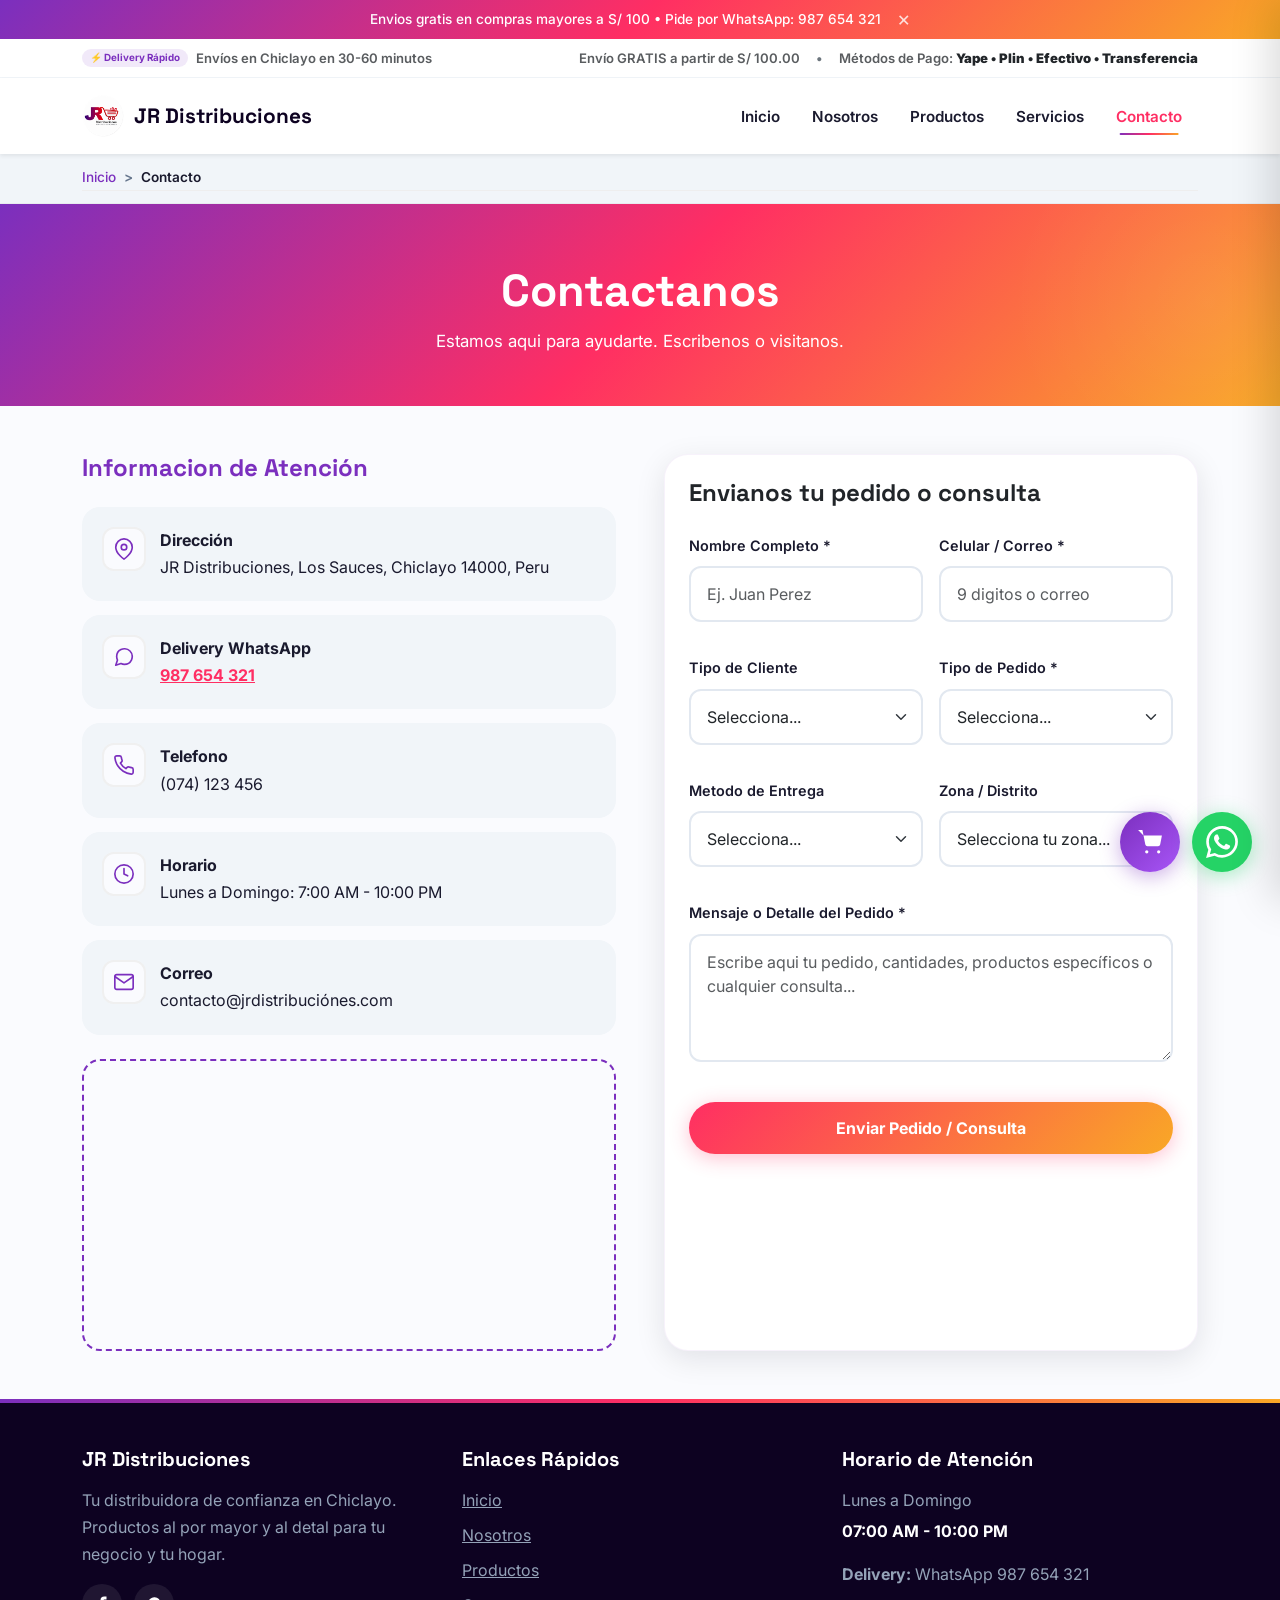
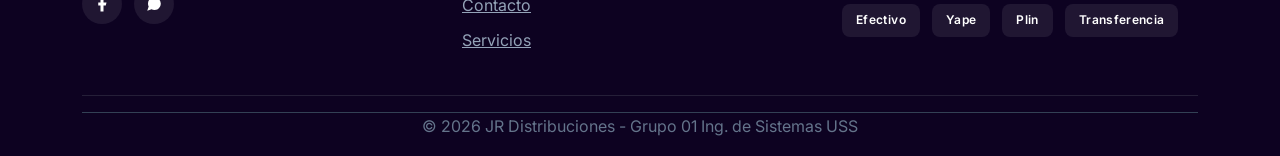
==== commit fc775490: "Update: Importar version mejorada del proyecto desde EP02_WEB_JR/PA-WEB-master" ====
--- a/contacto.html
+++ b/contacto.html
@@ -12,12 +12,11 @@
   <link rel="preconnect" href="https://fonts.gstatic.com" crossorigin>
   <link href="https://fonts.googleapis.com/css2?family=Montserrat:wght@600;700;800;900&family=Poppins:wght@400;500;600;700;800&family=Inter:wght@400;500;600;700&display=swap" rel="stylesheet">
   <link rel="stylesheet" href="bootstrap/css/bootstrap.min.css">
-  <link rel="stylesheet" href="css/main.css">
+  <link rel="stylesheet" href="css/main.css?v=1.2">
   <link rel="canonical" href="https://jrdistribuciones.com/contacto.html">
 </head>
 <body>
 
-<!-- BARRA DE ANUNCIO SUPERIOR -->
 <div class="barra-anuncio" id="barraAnuncio">
   <div class="container">
     <span>Envios gratis en compras mayores a S/ 100 &bull; Pide por WhatsApp: 987 654 321</span>
@@ -25,7 +24,6 @@
   </div>
 </div>
 
-<!-- BARRA DE CONFIANZA -->
 <div class="barra-confianza py-2 d-none d-md-block">
   <div class="container d-flex justify-content-between align-items-center text-muted fw-semibold">
     <div class="d-flex align-items-center gap-2">
@@ -40,7 +38,6 @@
   </div>
 </div>
 
-<!-- PAGE LOADER -->
 <div class="page-loader" id="pageLoader">
   <div class="loader-spinner"></div>
   <div class="loader-text">JR Distribuciones</div>
@@ -49,7 +46,6 @@
 
 <a href="#contenido" class="skip-link">Saltar al contenido</a>
 
-<!-- NAVBAR -->
 <nav class="navbar navbar-expand-lg navbar-light bg-white shadow-sm sticky-top">
   <div class="container">
     <a class="navbar-brand" href="index.html">
@@ -66,13 +62,11 @@
         <li class="nav-item"><a class="nav-link" href="productos.html">Productos</a></li>
         <li class="nav-item"><a class="nav-link" href="servicios.html">Servicios</a></li>
         <li class="nav-item"><a class="nav-link active" aria-current="page" href="contacto.html">Contacto</a></li>
-        <li class="nav-item"><a class="btn-cotizar" href="contacto.html">Solicitar cotización</a></li>
       </ul>
     </div>
   </div>
 </nav>
 
-<!-- BREADCRUMB -->
 <div class="breadcrumb-bar">
   <div class="container">
     <nav aria-label="Breadcrumb">
@@ -165,7 +159,7 @@
                     <option value="Consulta general">Consulta general</option>
                   </select>
                 </div>
-                <div class="col-md-6 mb-3">
+                <div class="col-md-6 mb-3" id="campoMetodoEntrega">
                   <label for="metodoEntrega" class="form-label"> Metodo de Entrega</label>
                   <select class="form-select" id="metodoEntrega" name="metodoEntrega">
                     <option value="" selected>Selecciona...</option>
@@ -174,7 +168,7 @@
                     <option value="Ambos">Consultar disponibilidad</option>
                   </select>
                 </div>
-                <div class="col-md-6 mb-3">
+                <div class="col-md-6 mb-3" id="campoZona">
                   <label for="zonaDistrito" class="form-label"> Zona / Distrito</label>
                   <select class="form-select" id="zonaDistrito" name="zonaDistrito">
                     <option value="" selected>Selecciona tu zona...</option>
@@ -187,18 +181,6 @@
                     <option value="Otro">Otro distrito</option>
                   </select>
                 </div>
-                <div class="col-12 mb-3">
-                  <label class="form-label">Productos de Interes</label>
-                  <div class="productos-check-grid">
-                    <label class="producto-check"><input type="checkbox" name="interes" value="Abarrotes"> <span>Abarrotes</span></label>
-                    <label class="producto-check"><input type="checkbox" name="interes" value="Lácteos"> <span>Lácteos</span></label>
-                    <label class="producto-check"><input type="checkbox" name="interes" value="Embutidos"> <span>Embutidos</span></label>
-                    <label class="producto-check"><input type="checkbox" name="interes" value="Bebidas"> <span>Bebidas</span></label>
-                    <label class="producto-check"><input type="checkbox" name="interes" value="Helados"> <span>Helados</span></label>
-                    <label class="producto-check"><input type="checkbox" name="interes" value="Limpieza"> <span>Limpieza</span></label>
-                    <label class="producto-check"><input type="checkbox" name="interes" value="Paquetes"> <span>Paquetes/Combos</span></label>
-                  </div>
-                </div>
                 <div class="col-12 mb-4" id="campoMensaje">
                   <label for="mensaje" class="form-label">Mensaje o Detalle del Pedido *</label>
                   <textarea class="form-control" id="mensaje" name="mensaje" rows="4" placeholder="Escribe aqui tu pedido, cantidades, productos específicos o cualquier consulta..." required minlength="5"></textarea>
@@ -226,8 +208,7 @@
     <div class="row g-4">
       <div class="col-lg-4"><h5>JR Distribuciones</h5><p>Tu distribuidora de confianza en Chiclayo. Productos al por mayor y al detal para tu negocio y tu hogar.</p>
         <div class="footer-social">
-          <a href="#" aria-label="Facebook"><svg viewBox="0 0 24 24"><path d="M18 2h-3a5 5 0 0 0-5 5v3H7v4h3v8h4v-8h3l1-4h-4V7a1 1 0 0 1 1-1h3z"/></svg></a>
-          <a href="#" aria-label="Instagram"><svg viewBox="0 0 24 24"><rect x="2" y="2" width="20" height="20" rx="5" ry="5"/><path d="M16 11.37A4 4 0 1 1 12.63 8 4 4 0 0 1 16 11.37z"/><line x1="17.5" y1="6.5" x2="17.51" y2="6.5"/></svg></a>
+          <a href="https://www.facebook.com/profile.php?id=100063699512990" aria-label="Facebook" target="_blank" rel="noopener"><svg viewBox="0 0 24 24"><path d="M18 2h-3a5 5 0 0 0-5 5v3H7v4h3v8h4v-8h3l1-4h-4V7a1 1 0 0 1 1-1h3z"/></svg></a>
           <a href="https://wa.me/51987654321" target="_blank" rel="noopener" aria-label="WhatsApp"><svg viewBox="0 0 24 24"><path d="M21 11.5a8.38 8.38 0 0 1-.9 3.8 8.5 8.5 0 0 1-7.6 4.7 8.38 8.38 0 0 1-3.8-.9L3 21l1.9-5.7a8.38 8.38 0 0 1-.9-3.8 8.5 8.5 0 0 1 4.7-7.6 8.38 8.38 0 0 1 3.8-.9h.5a8.48 8.48 0 0 1 8 8v.5z"/></svg></a>
         </div>
       </div>
@@ -244,7 +225,6 @@
 <a href="https://wa.me/51987654321?text=Hola,%20quiero%20hacer%20un%20pedido" target="_blank" rel="noopener" class="whatsapp-float" aria-label="Contactar por WhatsApp"><svg viewBox="0 0 24 24" fill="#fff"><path d="M17.472 14.382c-.297-.149-1.758-.867-2.03-.967-.273-.099-.471-.148-.67.15-.197.297-.767.966-.94 1.164-.173.199-.347.223-.644.075-.297-.15-1.255-.463-2.39-1.475-.883-.788-1.48-1.761-1.653-2.059-.173-.297-.018-.458.13-.606.134-.133.298-.347.446-.52.149-.174.198-.298.298-.497.099-.198.05-.371-.025-.52-.075-.149-.669-1.612-.916-2.207-.242-.579-.487-.5-.669-.51-.173-.008-.371-.01-.57-.01-.198 0-.52.074-.792.372-.272.297-1.04 1.016-1.04 2.479 0 1.462 1.065 2.875 1.213 3.074.149.198 2.096 3.2 5.077 4.487.709.306 1.262.489 1.694.625.712.227 1.36.195 1.871.118.571-.085 1.758-.719 2.006-1.413.248-.694.248-1.289.173-1.413-.074-.124-.272-.198-.57-.347m-5.421 7.403h-.004a9.87 9.87 0 01-5.031-1.378l-.361-.214-3.741.982.998-3.648-.235-.374a9.86 9.86 0 01-1.51-5.26c.001-5.45 4.436-9.884 9.888-9.884 2.64 0 5.122 1.03 6.988 2.898a9.825 9.825 0 012.893 6.994c-.003 5.45-4.437 9.884-9.885 9.884m8.413-18.297A11.815 11.815 0 0012.05 0C5.495 0 .16 5.335.157 11.892c0 2.096.547 4.142 1.588 5.945L.057 24l6.305-1.654a11.882 11.882 0 005.683 1.448h.005c6.554 0 11.89-5.335 11.893-11.893a11.821 11.821 0 00-3.48-8.413z"/></svg><span class="whatsapp-tooltip">Escribenos por WhatsApp</span></a>
 <button id="btnVolverArriba" class="btn-volver-arriba" aria-label="Volver arriba"><svg viewBox="0 0 24 24" fill="none" stroke="currentColor" stroke-width="2.5" stroke-linecap="round" stroke-linejoin="round"><polyline points="18 15 12 9 6 15"/></svg></button>
 
-<!-- CARRITO LATERAL -->
 <div class="carrito-overlay" id="carritoOverlay"></div>
 <div class="carrito-panel" id="carritoPanel">
   <div class="carrito-header">
@@ -271,7 +251,6 @@
   <span class="carrito-contador" id="carritoContador">0</span>
 </button>
 
-<!-- MODAL DETALLE DE PRODUCTO -->
 <div class="modal fade" id="modalDetalleProducto" tabindex="-1" aria-hidden="true">
   <div class="modal-dialog modal-dialog-centered modal-lg">
     <div class="modal-content border-0 shadow-lg" style="border-radius: var(--radius-lg); overflow: hidden;">
@@ -305,7 +284,6 @@
   </div>
 </div>
 
-
 <script src="bootstrap/js/bootstrap.bundle.min.js"></script>
 <script src="js/jquery-3.7.1.min.js"></script>
 <script src="data/products-data.js"></script>
--- a/css/main.css
+++ b/css/main.css
@@ -1,9 +1,3 @@
-/* ====================================================
-   JR DISTRIBUCIONES - UNIFIED STYLESHEET (css/main.css)
-   ==================================================== */
-
-/* --- base.css --- */
-/* ==================================================== BASE - Variables, Reset, Tipografías, Utilidades ==================================================== */
 
 @import url('https://fonts.googleapis.com/css2?family=Space+Grotesk:wght@400;500;600;700&family=Plus+Jakarta+Sans:wght@400;500;600;700;800&family=Inter:wght@400;500;600;700&display=swap');
 
@@ -55,9 +49,6 @@
   overflow-x: hidden;
 }
 
-/* =========================================================
-   BREADCRUMB
-   ========================================================= */
 .breadcrumb-jm {
   background: var(--background-soft);
   padding: 14px 0;
@@ -81,9 +72,6 @@
   color: var(--text-gray);
 }
 
-/* =========================================================
-   SKIP LINK
-   ========================================================= */
 .skip-link {
   position: absolute;
   left: -999px;
@@ -96,9 +84,6 @@
 }
 .skip-link:focus { left: 0; }
 
-/* =========================================================
-   TITULOS
-   ========================================================= */
 .titulo-seccion {
   font-family: var(--font-titulo);
   font-weight: 800;
@@ -132,9 +117,6 @@
   box-shadow: 0 0 12px rgba(249,168,38,.4);
 }
 
-/* =========================================================
-   UTILIDADES
-   ========================================================= */
 .bg-gradient-brand { background: var(--gradient-brand); }
 .bg-gradient-purple { background: var(--gradient-purple); }
 .text-gradient {
@@ -143,10 +125,6 @@
   -webkit-text-fill-color: transparent;
   background-clip: text;
 }
-
-
-/* --- loader.css --- */
-/* ==================================================== LOADER - Dynamic Animated Page Loader ==================================================== */
 
 .page-loader {
   position: fixed;
@@ -206,10 +184,6 @@
   50% { opacity: 1; transform: scale(1.03); }
 }
 
-
-/* --- navbar.css --- */
-/* ==================================================== NAVBAR - Navegación y Búsqueda ==================================================== */
-
 .navbar {
   transition: all .4s ease !important;
   padding: 12px 0;
@@ -275,7 +249,6 @@
   background-image: url("data:image/svg+xml,%3csvg xmlns='http://www.w3.org/2000/svg' viewBox='0 0 30 30'%3e%3cpath stroke='%237B2FBE' stroke-linecap='round' stroke-miterlimit='10' stroke-width='2' d='M4 7h22M4 15h22M4 23h22'/%3e%3c/svg%3e");
 }
 
-/* ---- BUSQUEDA NAVBAR ---- */
 .nav-busqueda {
   position: relative;
 }
@@ -304,10 +277,6 @@
   color: var(--text-gray);
 }
 
-
-/* --- hero.css --- */
-/* ==================================================== HERO - Sección Hero con Parallax ==================================================== */
-
 .hero-section {
   background: var(--gradient-dark);
   color: #fff;
@@ -389,9 +358,6 @@
   animation: float 6s ease-in-out infinite;
 }
 
-/* =========================================================
-   PAGINA INTERNA HERO
-   ========================================================= */
 .page-hero {
   background: var(--gradient-brand);
   color: #fff;
@@ -423,9 +389,30 @@
   margin: 0 auto;
 }
 
-
-/* --- buttons.css --- */
-/* ==================================================== BUTTONS - Estilos de Botones ==================================================== */
+.page-hero-nosotros {
+  min-height: 560px;
+  display: flex;
+  align-items: center;
+}
+.page-hero-nosotros .page-hero-img {
+  position: absolute;
+  inset: 0;
+  width: 100%;
+  height: 100%;
+  object-fit: cover;
+  object-position: center;
+  z-index: 0;
+}
+.page-hero-nosotros .page-hero-overlay {
+  position: absolute;
+  inset: 0;
+  background: linear-gradient(rgba(30,10,50,.72), rgba(30,10,50,.8));
+  z-index: 1;
+}
+.page-hero-nosotros .container {
+  position: relative;
+  z-index: 2;
+}
 
 .btn-jm-rojo {
   background: var(--gradient-warm);
@@ -538,13 +525,6 @@
 }
 .navbar .btn-cotizar { margin-left: 12px; }
 
-
-/* --- cards.css --- */
-/* ==================================================== CARDS - Tarjetas, Productos, Filtros, Iconos, Valores ==================================================== */
-
-/* =========================================================
-   TARJETAS
-   ========================================================= */
 .card-jm {
   border: 1px solid rgba(123,47,190,.06);
   border-radius: var(--radius-lg);
@@ -591,9 +571,6 @@
 .card-jm-morado { border-top: 4px solid var(--primary-purple); }
 .card-jm-morado::before { background: linear-gradient(135deg, rgba(123,47,190,.04) 0%, transparent 100%); }
 
-/* =========================================================
-   PRODUCTO
-   ========================================================= */
 .card-producto {
   border: 1px solid rgba(123,47,190,.06);
   border-radius: var(--radius-lg);
@@ -621,8 +598,7 @@
 .card-producto .producto-img {
   width: 100%;
   height: 100%;
-  object-fit: contain;
-  padding: 10px;
+  object-fit: cover;
   transition: transform .5s cubic-bezier(.4,0,.2,1);
 }
 .card-producto:hover .producto-img {
@@ -692,58 +668,74 @@
   gap: 4px;
 }
 
-/* Botones de producto */
 .card-producto .card-btns {
   display: flex;
+  align-items: stretch;
+  justify-content: center;
   gap: 8px;
-  margin-top: 12px;
+  margin-top: 14px;
+  width: 100%;
 }
 .card-producto .btn-agregar-carrito,
 .card-producto .btn-ver-detalle {
-  flex: 1;
-  padding: 8px 6px;
-  border: none;
-  border-radius: 8px;
-  font-size: .75rem;
+  box-sizing: border-box;
+  height: 38px;
+  padding: 0 12px;
+  border-radius: 10px;
+  font-size: .8rem;
   font-weight: 700;
   cursor: pointer;
-  transition: all .3s ease;
+  white-space: nowrap;
+  font-family: var(--font-body);
   display: inline-flex;
   align-items: center;
   justify-content: center;
-  gap: 4px;
-  font-family: var(--font-body);
+  text-align: center;
+  vertical-align: middle;
+  transition: all .3s cubic-bezier(.4,0,.2,1);
 }
 .card-producto .btn-agregar-carrito {
+  flex: 1.5;
+  width: auto;
+  margin-top: 0;
   background: var(--primary-coral);
-  color: #fff;
+  color: #ffffff;
+  border: 1px solid transparent;
 }
 .card-producto .btn-agregar-carrito:hover {
   background: #e0264f;
   transform: translateY(-2px);
-  box-shadow: 0 4px 12px rgba(255,46,99,.3);
+  box-shadow: 0 4px 14px rgba(255,46,99,.35);
 }
 .card-producto .btn-agregar-carrito:active {
   background: var(--primary-purple);
-  transform: scale(.95);
+  transform: scale(.96);
 }
 .card-producto .btn-ver-detalle {
+  flex: 1;
+  background: rgba(123,47,190,.08);
+  color: var(--primary-purple);
+  border: 1px solid rgba(123,47,190,.2);
+  text-decoration: none;
+}
+.card-producto .btn-ver-detalle:hover {
   background: var(--primary-purple);
-  color: #fff;
-}
-.card-producto .btn-ver-detalle:hover {
-  background: #6a24a8;
+  color: #ffffff;
+  border-color: var(--primary-purple);
   transform: translateY(-2px);
-  box-shadow: 0 4px 12px rgba(123,47,190,.3);
+  box-shadow: 0 4px 14px rgba(123,47,190,.3);
 }
 .card-producto .btn-ver-detalle:active {
-  background: var(--primary-coral);
-  transform: scale(.95);
-}
-
-/* =========================================================
-   FILTROS
-   ========================================================= */
+  transform: scale(.96);
+}
+.card-producto .btn-agregar-carrito svg,
+.card-producto .btn-ver-detalle svg {
+  margin-right: 5px;
+  flex-shrink: 0;
+  display: inline-block;
+  vertical-align: middle;
+}
+
 .filtros-wrapper {
   display: flex;
   flex-wrap: wrap;
@@ -773,9 +765,43 @@
   box-shadow: 0 4px 14px rgba(123,47,190,.3);
 }
 
-/* =========================================================
-   ICONOS SVG
-   ========================================================= */
+.filtro-select {
+  padding: 10px 40px 10px 20px;
+  border-radius: var(--radius-pill);
+  border: 2px solid var(--primary-purple);
+  background-color: #fff;
+  color: var(--primary-purple);
+  font-weight: 600;
+  font-size: .88rem;
+  cursor: pointer;
+  transition: all .3s ease;
+  font-family: var(--font-body);
+  max-width: 100%;
+  width: 260px;
+}
+.filtro-select:hover {
+  background-color: rgba(123,47,190,.08);
+}
+.filtro-select:focus {
+  outline: none;
+  box-shadow: 0 4px 14px rgba(123,47,190,.3);
+}
+
+.nosotros-tienda-bg {
+  position: relative;
+  background-image: linear-gradient(rgba(30,10,50,.78), rgba(30,10,50,.82)), url('../img/tienda/fachada-tienda.jpg');
+  background-size: cover;
+  background-position: center;
+  background-repeat: no-repeat;
+}
+.nosotros-tienda-bg .titulo-seccion,
+.nosotros-tienda-bg > .container > p {
+  color: #fff;
+}
+.nosotros-tienda-bg .grafico-contenedor h5 {
+  color: var(--text-dark);
+}
+
 .icono-svg {
   width: 52px;
   height: 52px;
@@ -794,9 +820,6 @@
 .icono-svg-morado { color: var(--primary-purple); }
 .icono-svg-grande { width: 64px; height: 64px; }
 
-/* =========================================================
-   VALORES
-   ========================================================= */
 .card-valor {
   background: var(--background);
   border: 2px solid #f0f0f0;
@@ -846,9 +869,6 @@
 }
 .card-valor p { color: var(--text-gray); font-size: .87rem; margin: 0; }
 
-/* =========================================================
-   PAGINACION
-   ========================================================= */
 .paginacion {
   display: flex;
   justify-content: center;
@@ -897,13 +917,6 @@
   font-family: var(--font-body);
 }
 
-
-/* --- sections.css --- */
-/* ==================================================== SECTIONS - Contadores, Carousel, Marcas, Testimonios, Newsletter, Pasos, Canvas ==================================================== */
-
-/* =========================================================
-   CONTADORES / ESTADISTICAS
-   ========================================================= */
 .seccion-contadores {
   background: var(--gradient-dark);
   color: #fff;
@@ -965,9 +978,6 @@
   border-radius: 3px;
 }
 
-/* =========================================================
-   CAROUSEL / SLIDER
-   ========================================================= */
 .carousel-jm .carousel-item {
   transition: transform .6s ease-in-out;
 }
@@ -1053,9 +1063,6 @@
   margin-bottom: 24px;
 }
 
-/* =========================================================
-   MARCAS / PROVEEDORES
-   ========================================================= */
 .seccion-marcas {
   padding: 50px 0;
   background: var(--background);
@@ -1110,9 +1117,6 @@
   letter-spacing: .02em;
 }
 
-/* =========================================================
-   TESTIMONIOS
-   ========================================================= */
 .seccion-testimonios {
   background: var(--background-soft);
   padding: 80px 0;
@@ -1199,9 +1203,6 @@
   color: var(--text-gray);
 }
 
-/* =========================================================
-   NEWSLETTER
-   ========================================================= */
 .seccion-newsletter {
   background: var(--gradient-purple);
   padding: 60px 0;
@@ -1238,9 +1239,6 @@
   background: var(--text-dark);
 }
 
-/* =========================================================
-   PASOS
-   ========================================================= */
 .paso-numero {
   width: 56px;
   height: 56px;
@@ -1270,9 +1268,6 @@
   border-color: var(--primary-purple);
 }
 
-/* =========================================================
-   CANVAS
-   ========================================================= */
 .grafico-contenedor {
   background: var(--background);
   border: none;
@@ -1282,9 +1277,6 @@
 }
 canvas { max-width: 100%; border-radius: 12px; }
 
-/* =========================================================
-   COMO FUNCIONA - 4 PASOS
-   ========================================================= */
 .paso-circulo {
   width: 72px;
   height: 72px;
@@ -1306,9 +1298,6 @@
   box-shadow: 0 12px 32px rgba(123,47,190,.4);
 }
 
-/* =========================================================
-   BADGES DE CONFIANZA
-   ========================================================= */
 .badge-confianza-item {
   display: flex;
   align-items: center;
@@ -1335,9 +1324,6 @@
   flex-shrink: 0;
 }
 
-/* =========================================================
-   BREADCRUMBS
-   ========================================================= */
 .breadcrumb-jm {
   background: transparent;
   padding: 0;
@@ -1371,13 +1357,6 @@
   border-bottom: 1px solid rgba(0,0,0,.04);
 }
 
-
-/* --- forms.css --- */
-/* ==================================================== FORMS - Estilos de Formulario y Checks ==================================================== */
-
-/* =========================================================
-   FORMULARIO
-   ========================================================= */
 .form-jm .form-control,
 .form-jm .form-select {
   border: 2px solid #e2e8f0;
@@ -1401,9 +1380,6 @@
   font-size: .9rem;
 }
 
-/* =========================================================
-   FORMULARIO MEJORADO - CHECKS DE PRODUCTOS
-   ========================================================= */
 .productos-check-grid {
   display: grid;
   grid-template-columns: repeat(auto-fill, minmax(140px, 1fr));
@@ -1442,13 +1418,6 @@
   background: rgba(255,46,99,.05);
 }
 
-
-/* --- map.css --- */
-/* ==================================================== MAP - Mapa, Datos de Contacto, Mensaje de Éxito ==================================================== */
-
-/* =========================================================
-   MAPA
-   ========================================================= */
 .mapa-contenedor {
   border: 2px dashed var(--primary-purple);
   border-radius: var(--radius);
@@ -1457,9 +1426,6 @@
 }
 .mapa-contenedor iframe { width: 100%; height: 280px; border: 0; }
 
-/* =========================================================
-   DATOS CONTACTO
-   ========================================================= */
 .dato-contacto {
   display: flex;
   gap: 14px;
@@ -1504,9 +1470,6 @@
   stroke: #fff;
 }
 
-/* =========================================================
-   MENSAJE EXITO
-   ========================================================= */
 .mensaje-exito {
   display: none;
   padding: 18px;
@@ -1519,13 +1482,6 @@
 }
 .mensaje-exito.visible { display: block; animation: fadeInUp .4s ease; }
 
-
-/* --- cart.css --- */
-/* ==================================================== CART - Botón, Flotante y Panel del Carrito ==================================================== */
-
-/* =========================================================
-   BOTON AGREGAR AL CARRITO
-   ========================================================= */
 .btn-agregar-carrito {
   display: inline-flex;
   align-items: center;
@@ -1557,9 +1513,6 @@
   pointer-events: none;
 }
 
-/* =========================================================
-   CARRITO FLOTANTE (BOTON)
-   ========================================================= */
 .carrito-float {
   position: fixed;
   bottom: 28px;
@@ -1607,9 +1560,6 @@
   line-height: 1;
 }
 
-/* =========================================================
-   CARRITO PANEL LATERAL
-   ========================================================= */
 .carrito-overlay {
   position: fixed;
   inset: 0;
@@ -1813,9 +1763,6 @@
   font-family: var(--font-titulo);
 }
 
-/* =========================================================
-   BARRA DE ENVIO GRATIS Y VACIAR CARRITO
-   ========================================================= */
 .carrito-envio-gratis {
   padding: 12px 24px;
   background: #f8fafc;
@@ -1858,14 +1805,6 @@
   background: rgba(255,46,99,.1);
 }
 
-
-
-/* --- floating.css --- */
-/* ==================================================== FLOATING - WhatsApp, Volver Arriba, Barra de Anuncio ==================================================== */
-
-/* =========================================================
-   WHATSAPP FLOTANTE
-   ========================================================= */
 .whatsapp-float {
   position: fixed;
   bottom: 28px;
@@ -1919,9 +1858,6 @@
   visibility: visible;
 }
 
-/* =========================================================
-   BOTON VOLVER ARRIBA
-   ========================================================= */
 .btn-volver-arriba {
   position: fixed;
   bottom: 28px;
@@ -1958,9 +1894,6 @@
   height: 22px;
 }
 
-/* =========================================================
-   BARRA DE ANUNCIO (jQuery slideDown)
-   ========================================================= */
 .barra-anuncio {
   background: var(--gradient-brand);
   color: #fff;
@@ -1988,10 +1921,6 @@
   transition: var(--transition);
 }
 .barra-anuncio button:hover { opacity: 1; transform: scale(1.2); }
-
-
-/* --- modal.css --- */
-/* ==================================================== MODAL - Modal de Liquidación ==================================================== */
 
 .modal-liquidacion {
   border: none;
@@ -2046,9 +1975,35 @@
   font-size: .9rem;
 }
 
-
-/* --- footer.css --- */
-/* ==================================================== FOOTER - Pie de Página ==================================================== */
+.btn-close-producto {
+  position: absolute;
+  top: 12px;
+  right: 12px;
+  z-index: 15;
+  width: 40px;
+  height: 40px;
+  border-radius: 50%;
+  background: rgba(255,255,255,.95);
+  border: none;
+  color: var(--text-dark);
+  font-size: 1.6rem;
+  line-height: 1;
+  font-weight: 400;
+  cursor: pointer;
+  display: flex;
+  align-items: center;
+  justify-content: center;
+  padding: 0;
+  box-shadow: 0 2px 10px rgba(0,0,0,.2);
+  transition: all .2s ease;
+}
+.btn-close-producto:hover,
+.btn-close-producto:focus {
+  background: var(--primary-coral);
+  color: #fff;
+  transform: scale(1.1);
+  outline: none;
+}
 
 .footer-jm {
   background: var(--primary-deep);
@@ -2120,13 +2075,6 @@
   letter-spacing: .03em;
 }
 
-
-/* --- faq.css --- */
-/* ==================================================== FAQ - Preguntas Frecuentes, Tooltip y Resultados jQuery ==================================================== */
-
-/* =========================================================
-   FAQ / PREGUNTAS FRECUENTES (jQuery Acordeon)
-   ========================================================= */
 .faq-item {
   border: 1px solid #e5e7eb;
   border-radius: var(--radius);
@@ -2173,9 +2121,6 @@
 }
 .faq-respuesta p { margin: 0; }
 
-/* =========================================================
-   TOOLTIP jQuery en tarjetas de producto
-   ========================================================= */
 .tooltip-jq {
   position: absolute;
   bottom: 8px;
@@ -2193,9 +2138,6 @@
   display: none;
 }
 
-/* =========================================================
-   RESULTADOS DE BUSQUEDA jQuery
-   ========================================================= */
 #resultadosBusquedajQuery {
   display: none;
   text-align: center;
@@ -2205,10 +2147,6 @@
   margin-top: 8px;
 }
 
-
-/* --- animations.css --- */
-/* ==================================================== ANIMATIONS - Scroll Reveal & Keyframes ==================================================== */
-
 @keyframes fadeIn {
   from { opacity: 0; }
   to { opacity: 1; }
@@ -2230,7 +2168,6 @@
 .anim-delay-3 { animation-delay: .3s; }
 .anim-delay-4 { animation-delay: .4s; }
 
-/* Reveal elements are visible by default to prevent blank screens */
 .reveal, .reveal-left, .reveal-right {
   opacity: 1;
   transform: translate(0, 0);
@@ -2252,10 +2189,6 @@
   opacity: 1 !important;
   transform: translate(0, 0) !important;
 }
-
-
-/* --- responsive.css --- */
-/* ==================================================== RESPONSIVE - Media Queries ==================================================== */
 
 @media (max-width: 991.98px) {
   .hero-section { padding: 100px 0 80px; min-height: auto; }
@@ -2289,10 +2222,6 @@
   .filtro-btn { flex-shrink: 0; }
 }
 
-
-
-
-/* Toast Container & Toasts */
 .toast-container-jm {
   position: fixed;
   top: 24px;
@@ -2368,9 +2297,7 @@
   white-space: nowrap;
   transition: transform .2s ease;
 }
-.toast-jm-btn:hover {
-  transform: scale(1.05);
-}
+.toast-jm-btn:hover { transform: scale(1.05); }
 .toast-jm-close {
   background: transparent;
   border: none;
@@ -2380,9 +2307,7 @@
   line-height: 1;
   padding: 0 4px;
 }
-.toast-jm-close:hover {
-  color: var(--primary-coral);
-}
+.toast-jm-close:hover { color: var(--primary-coral); }
 .nav-busqueda { position: relative; }
 .busqueda-limpiar {
   position: absolute;
@@ -2405,11 +2330,6 @@
 .busqueda-limpiar:hover { background: var(--primary-coral); }
 .barra-confianza { background: #ffffff; border-bottom: 1px solid #f1f5f9; font-size: .82rem; }
 .badge-purple-soft { background: rgba(123,47,190,.1); color: var(--primary-purple); font-weight: 700; }
-
-
-
-
-/* Canvas Graph Clean Styles */
 .grafico-contenedor {
   background: #ffffff !important;
   border-radius: 20px !important;
@@ -2424,10 +2344,92 @@
   height: 300px !important;
   margin: 0 auto !important;
 }
-.card-producto .producto-img {
+.paginacion-jm {
+  display: flex;
+  align-items: center;
+  gap: 8px;
+  flex-wrap: wrap;
+  justify-content: center;
+}
+.paginacion-jm button {
+  background: var(--background-card);
+  color: var(--text-dark);
+  border: 1px solid #e2e8f0;
+  padding: 8px 16px;
+  border-radius: 30px;
+  font-size: .85rem;
+  font-weight: 700;
+  cursor: pointer;
+  transition: all .3s cubic-bezier(.4,0,.2,1);
+  box-shadow: 0 2px 8px rgba(0,0,0,.04);
+  font-family: var(--font-body);
+  min-width: 42px;
+}
+.paginacion-jm button:hover:not(:disabled) {
+  border-color: var(--primary-purple);
+  color: var(--primary-purple);
+  transform: translateY(-2px);
+  box-shadow: 0 4px 14px rgba(123,47,190,.2);
+}
+.paginacion-jm button.activo {
+  background: var(--gradient-purple) !important;
+  color: #ffffff !important;
+  border-color: transparent !important;
+  box-shadow: 0 4px 15px rgba(123,47,190,.35) !important;
+}
+.paginacion-jm button:disabled {
+  opacity: .4;
+  cursor: not-allowed;
+  box-shadow: none;
+}
+.vista-btn {
+  background: var(--background-card);
+  color: var(--text-gray);
+  border: 1px solid #e2e8f0;
+  width: 38px;
+  height: 38px;
+  border-radius: 10px;
+  display: inline-flex;
+  align-items: center;
+  justify-content: center;
+  cursor: pointer;
+  transition: all .2s ease;
+}
+.vista-btn:hover {
+  color: var(--primary-purple);
+  border-color: var(--primary-purple);
+}
+.vista-btn.activo {
+  background: var(--primary-purple);
+  color: #ffffff;
+  border-color: var(--primary-purple);
+  box-shadow: 0 3px 10px rgba(123,47,190,.25);
+}
+#grillaProductos.vista-lista .producto {
+  width: 100% !important;
+  max-width: 100% !important;
+  flex: 0 0 100% !important;
+}
+#grillaProductos.vista-lista .card-producto {
+  flex-direction: row;
+  align-items: center;
+  padding: 14px 20px;
+}
+#grillaProductos.vista-lista .producto-img-wrapper {
+  width: 100px;
+  height: 100px;
+  border-radius: 12px;
+  flex-shrink: 0;
+}
+#grillaProductos.vista-lista .card-body {
+  display: flex;
+  align-items: center;
+  justify-content: space-between;
   width: 100%;
-  height: 100%;
-  object-fit: contain;
-  padding: 10px;
-  background: #ffffff;
-}
+  padding: 0 0 0 24px;
+}
+#grillaProductos.vista-lista .card-btns {
+  margin-top: 0;
+  width: auto;
+  min-width: 220px;
+}
